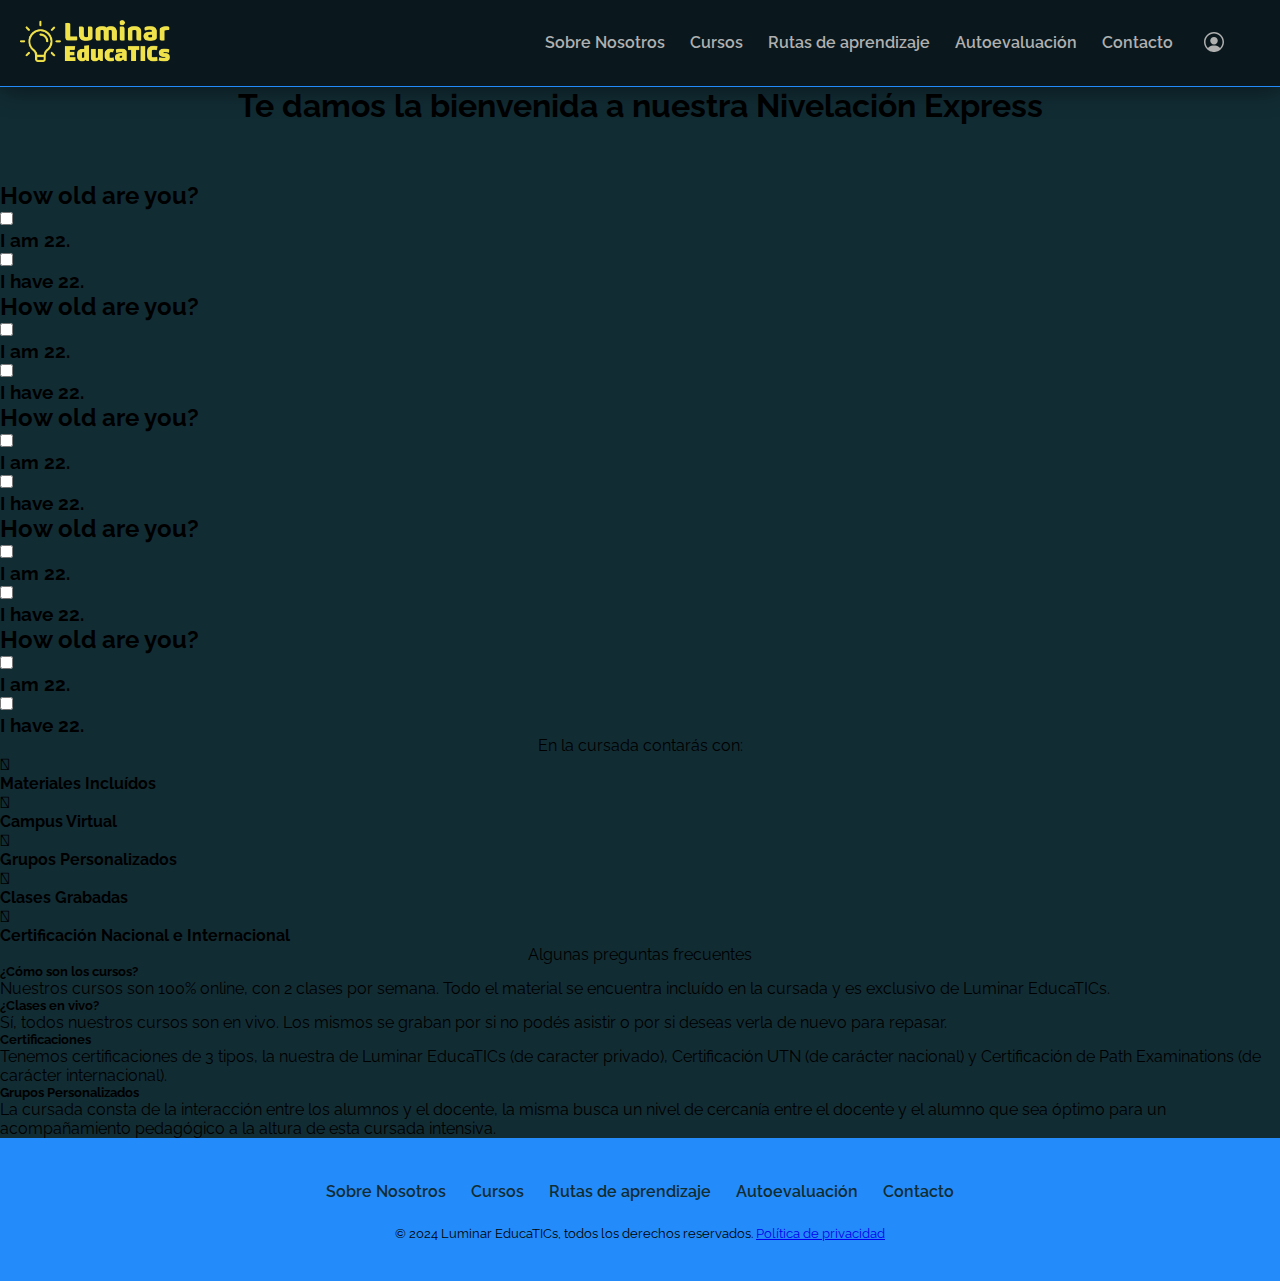
==== autoevaluacion.html @ a6543393 "Se agregó el main a la autoevaluación" ====
<!DOCTYPE html>
<html lang="en">
  <head>
    <meta charset="UTF-8" />
    <meta name="viewport" content="width=device-width, initial-scale=1.0" />
    <link rel="stylesheet" href="./css/styles.css" />
    <title>Luminar EducaTICs Home</title>
  </head>
  <body>
    <header class="header__container">
      <a href="./index.html" class="header__logo__link">
        <img
          src="./img/logo-amarillo.png"
          alt="Header Logo"
          class="header__logo"
      /></a>
      <nav class="header__navbar">
        <ul class="navbar__navigation__list">
          <li class="navigation__item">
            <a href="./nosotros.html" class="navigation__item__link"
              >Sobre Nosotros</a
            >
          </li>
          <li class="navigation__item">
            <a href="./cursos.html" class="navigation__item__link">Cursos</a>
          </li>
          <li class="navigation__item">
            <a href="./learning-paths.html" class="navigation__item__link"
              >Rutas de aprendizaje</a
            >
          </li>
          <li class="navigation__item">
            <a href="./autoevaluacion.html" class="navigation__item__link"
              >Autoevaluación</a
            >
          </li>
          <li class="navigation__item">
            <a href="./contacto.html" class="navigation__item__link"
              >Contacto</a
            >
          </li>
          <li class="navigation__item">
            <a href="./login.html" class="navigation__item__link"
              ><span class="navigation__item__profile__icon"></span
            ></a>
          </li>
        </ul>
      </nav>
      <a href="javascript:void(0);" class="burguer__menu"></a>
    </header>
    <main class="main__container">
      
      <div class="et_pb_column et_pb_column_4_4 et_pb_column_1  et_pb_css_mix_blend_mode_passthrough et-last-child">
        <div class="et_pb_module et_pb_text et_pb_text_0  et_pb_text_align_left et_pb_bg_layout_light">
          <div class="et_pb_text_inner">
            <h1 style="text-align: center;">Te damos la bienvenida a nuestra Nivelación Express</h1>
          </div>
        </div>
      </div>

      <div class="et_pb_module et_pb_code et_pb_code_0" data-select2-id="select2-data-8-9oy4">
        <div class="et_pb_code_inner" data-select2-id="select2-data-7-yjju">
          <div id="forminator-quiz-leads-2679" class="forminator-ui forminator-quiz-leads forminator-quiz--grid" data-design="default" data-spacing="&quot;default&quot;" data-alignment="&quot;center&quot;" data-select2-id="select2-data-forminator-quiz-leads-2679">
            <div class="forminator-quiz-intro" style="display: none;">
              <div class="forminator-quiz--description">
                <p>¡Ten en cuenta que hay una sola opción correcta por pregunta!</p>
              </div>
            </div>
          </div>
        </div>
      </div>



      
      <form id="forminator-module-2679" class="forminator-ui forminator-quiz forminator-quiz-2679 forminator-quiz--grid forminator-design--default  " method="post" data-forminator-render="0" data-form-id="2679" data-quiz="knowledge" data-design="default" data-spacing="default" data-columns="4" data-alignment="center" aria-live="polite" style="display: block;" data-uid="6642822fba0a6" tabindex="-1" data-gtm-form-interact-id="1">
        <div role="tabpanel" id="forminator-custom-form-2679--page-0" class="forminator-pagination" aria-labelledby="forminator-custom-form-2679--page-0-label" data-step="0" data-label="Página 0" style="height: auto; opacity: 1; visibility: visible;">
          <div class="forminator-pagination--content" style="">
            <br><br><br>

            <div tabindex="0" role="checkbox" id="question-5168-4774" class="forminator-question" data-multichoice="false" aria-labelledby="question-5168-4774-label" aria-describedby="question-5168-4774-description" aria-required="true">
              <span id="question-5168-4774-label" class="forminator-legend">
                <h2>How old are you?</h2>
              </span>
              <label for="question-5168-4774-0-6642822fba999" class="forminator-answer forminator-only--text">
                <input type="checkbox" name="answers[question-5168-4774-0]" value="0" id="question-5168-4774-0-6642822fba999" class="" data-gtm-form-interact-field-id="2">
                <span class="forminator-answer--design" for="question-5168-4774-0-6642822fba999">
                  <span class="forminator-answer--status" aria-hidden="true"></span>
                  <span class="forminator-answer--name">
                    <h3>I am 22.</h3>
                  </span>
                </span>
              </label>
              <label for="question-5168-4774-1-6642822fba999" class="forminator-answer forminator-only--text">
                <input type="checkbox" name="answers[question-5168-4774-1]" value="1" id="question-5168-4774-1-6642822fba999" class="">
                <span class="forminator-answer--design" for="question-5168-4774-1-6642822fba999">
                  <span class="forminator-answer--status" aria-hidden="true"></span>
                  <span class="forminator-answer--name">
                    <h3>I have 22.</h3>
                  </span>
                </span>
              </label>
              <span id="question-5168-4774-description" class="forminator-question--result"></span>
            </div>

            <div tabindex="0" role="checkbox" id="question-5168-4774" class="forminator-question" data-multichoice="false" aria-labelledby="question-5168-4774-label" aria-describedby="question-5168-4774-description" aria-required="true">
              <span id="question-5168-4774-label" class="forminator-legend">
                <h2>How old are you?</h2>
              </span>
              <label for="question-5168-4774-0-6642822fba999" class="forminator-answer forminator-only--text">
                <input type="checkbox" name="answers[question-5168-4774-0]" value="0" id="question-5168-4774-0-6642822fba999" class="" data-gtm-form-interact-field-id="2">
                <span class="forminator-answer--design" for="question-5168-4774-0-6642822fba999">
                  <span class="forminator-answer--status" aria-hidden="true"></span>
                  <span class="forminator-answer--name">
                    <h3>I am 22.</h3>
                  </span>
                </span>
              </label>
              <label for="question-5168-4774-1-6642822fba999" class="forminator-answer forminator-only--text">
                <input type="checkbox" name="answers[question-5168-4774-1]" value="1" id="question-5168-4774-1-6642822fba999" class="">
                <span class="forminator-answer--design" for="question-5168-4774-1-6642822fba999">
                  <span class="forminator-answer--status" aria-hidden="true"></span>
                  <span class="forminator-answer--name">
                    <h3>I have 22.</h3>
                  </span>
                </span>
              </label>
              <span id="question-5168-4774-description" class="forminator-question--result"></span>
            </div>

            <div tabindex="0" role="checkbox" id="question-5168-4774" class="forminator-question" data-multichoice="false" aria-labelledby="question-5168-4774-label" aria-describedby="question-5168-4774-description" aria-required="true">
              <span id="question-5168-4774-label" class="forminator-legend">
                <h2>How old are you?</h2>
              </span>
              <label for="question-5168-4774-0-6642822fba999" class="forminator-answer forminator-only--text">
                <input type="checkbox" name="answers[question-5168-4774-0]" value="0" id="question-5168-4774-0-6642822fba999" class="" data-gtm-form-interact-field-id="2">
                <span class="forminator-answer--design" for="question-5168-4774-0-6642822fba999">
                  <span class="forminator-answer--status" aria-hidden="true"></span>
                  <span class="forminator-answer--name">
                    <h3>I am 22.</h3>
                  </span>
                </span>
              </label>
              <label for="question-5168-4774-1-6642822fba999" class="forminator-answer forminator-only--text">
                <input type="checkbox" name="answers[question-5168-4774-1]" value="1" id="question-5168-4774-1-6642822fba999" class="">
                <span class="forminator-answer--design" for="question-5168-4774-1-6642822fba999">
                  <span class="forminator-answer--status" aria-hidden="true"></span>
                  <span class="forminator-answer--name">
                    <h3>I have 22.</h3>
                  </span>
                </span>
              </label>
              <span id="question-5168-4774-description" class="forminator-question--result"></span>
            </div>

            <div tabindex="0" role="checkbox" id="question-5168-4774" class="forminator-question" data-multichoice="false" aria-labelledby="question-5168-4774-label" aria-describedby="question-5168-4774-description" aria-required="true">
              <span id="question-5168-4774-label" class="forminator-legend">
                <h2>How old are you?</h2>
              </span>
              <label for="question-5168-4774-0-6642822fba999" class="forminator-answer forminator-only--text">
                <input type="checkbox" name="answers[question-5168-4774-0]" value="0" id="question-5168-4774-0-6642822fba999" class="" data-gtm-form-interact-field-id="2">
                <span class="forminator-answer--design" for="question-5168-4774-0-6642822fba999">
                  <span class="forminator-answer--status" aria-hidden="true"></span>
                  <span class="forminator-answer--name">
                    <h3>I am 22.</h3>
                  </span>
                </span>
              </label>
              <label for="question-5168-4774-1-6642822fba999" class="forminator-answer forminator-only--text">
                <input type="checkbox" name="answers[question-5168-4774-1]" value="1" id="question-5168-4774-1-6642822fba999" class="">
                <span class="forminator-answer--design" for="question-5168-4774-1-6642822fba999">
                  <span class="forminator-answer--status" aria-hidden="true"></span>
                  <span class="forminator-answer--name">
                    <h3>I have 22.</h3>
                  </span>
                </span>
              </label>
              <span id="question-5168-4774-description" class="forminator-question--result"></span>
            </div>

            <div tabindex="0" role="checkbox" id="question-5168-4774" class="forminator-question" data-multichoice="false" aria-labelledby="question-5168-4774-label" aria-describedby="question-5168-4774-description" aria-required="true">
              <span id="question-5168-4774-label" class="forminator-legend">
                <h2>How old are you?</h2>
              </span>
              <label for="question-5168-4774-0-6642822fba999" class="forminator-answer forminator-only--text">
                <input type="checkbox" name="answers[question-5168-4774-0]" value="0" id="question-5168-4774-0-6642822fba999" class="" data-gtm-form-interact-field-id="2">
                <span class="forminator-answer--design" for="question-5168-4774-0-6642822fba999">
                  <span class="forminator-answer--status" aria-hidden="true"></span>
                  <span class="forminator-answer--name">
                    <h3>I am 22.</h3>
                  </span>
                </span>
              </label>
              <label for="question-5168-4774-1-6642822fba999" class="forminator-answer forminator-only--text">
                <input type="checkbox" name="answers[question-5168-4774-1]" value="1" id="question-5168-4774-1-6642822fba999" class="">
                <span class="forminator-answer--design" for="question-5168-4774-1-6642822fba999">
                  <span class="forminator-answer--status" aria-hidden="true"></span>
                  <span class="forminator-answer--name">
                    <h3>I have 22.</h3>
                  </span>
                </span>
              </label>
              <span id="question-5168-4774-description" class="forminator-question--result"></span>
            </div>
  
            <div class="et_pb_text_inner"><p style="text-align: center;">
              </p>
              <p style="text-align: center;">En la cursada contarás con:</p>
              <p style="text-align: center;"></p>
            </div>
          </div>

          <div class="et_pb_module et_pb_blurb et_pb_blurb_0 et_pb_section_video_on_hover  et_pb_text_align_left  et_pb_blurb_position_top et_pb_bg_layout_light">
            <div class="et_pb_blurb_content">
              <div class="et_pb_main_blurb_image">
                <span class="et_pb_image_wrap">
                  <span class="et-waypoint et_pb_animation_top et_pb_animation_top_tablet et_pb_animation_top_phone et-pb-icon et-animated"></span>
                </span>
              </div>
              <div class="et_pb_blurb_container">
                <h4 class="et_pb_module_header"><span>Materiales Incluídos</span></h4>
              </div>
            </div>
          </div>

          <div class="et_pb_module et_pb_blurb et_pb_blurb_1 et_pb_section_video_on_hover  et_pb_text_align_left  et_pb_blurb_position_top et_pb_bg_layout_light">
            <div class="et_pb_blurb_content">
              <div class="et_pb_main_blurb_image">
                <span class="et_pb_image_wrap">
                  <span class="et-waypoint et_pb_animation_top et_pb_animation_top_tablet et_pb_animation_top_phone et-pb-icon et-animated"></span>
                </span>
              </div>
              <div class="et_pb_blurb_container">
                <h4 class="et_pb_module_header"><span>Campus Virtual</span></h4>
              </div>
            </div>
          </div>

          <div class="et_pb_module et_pb_blurb et_pb_blurb_2 et_pb_section_video_on_hover  et_pb_text_align_left  et_pb_blurb_position_top et_pb_bg_layout_light">
            <div class="et_pb_blurb_content">
              <div class="et_pb_main_blurb_image">
                <span class="et_pb_image_wrap">
                  <span class="et-waypoint et_pb_animation_top et_pb_animation_top_tablet et_pb_animation_top_phone et-pb-icon et-animated"></span>
                </span>
              </div>
              <div class="et_pb_blurb_container">
                <h4 class="et_pb_module_header"><span>Grupos Personalizados</span></h4>
              </div>
            </div>
          </div>

          <div class="et_pb_module et_pb_blurb et_pb_blurb_3 et_pb_section_video_on_hover  et_pb_text_align_left  et_pb_blurb_position_top et_pb_bg_layout_light">
              <div class="et_pb_blurb_content">
                <div class="et_pb_main_blurb_image">
                    <span class="et_pb_image_wrap">
                      <span class="et-waypoint et_pb_animation_top et_pb_animation_top_tablet et_pb_animation_top_phone et-pb-icon"></span>
                    </span>
                </div>
                <div class="et_pb_blurb_container">
                  <h4 class="et_pb_module_header"><span>Clases Grabadas</span></h4>
                </div>
              </div>
          </div>

          <div class="et_pb_module et_pb_blurb et_pb_blurb_4 et_pb_section_video_on_hover  et_pb_text_align_left  et_pb_blurb_position_top et_pb_bg_layout_light">
            <div class="et_pb_blurb_content">
              <div class="et_pb_main_blurb_image">
                <span class="et_pb_image_wrap">
                  <span class="et-waypoint et_pb_animation_top et_pb_animation_top_tablet et_pb_animation_top_phone et-pb-icon"></span>
                </span>
              </div>
              <div class="et_pb_blurb_container">
                <h4 class="et_pb_module_header"><span>Certificación Nacional e Internacional</span></h4>
              </div>
            </div>
          </div>

          <div class="et_pb_module et_pb_text et_pb_text_2  et_pb_text_align_left et_pb_bg_layout_light">
            <div class="et_pb_text_inner">
              <p style="text-align: center;">Algunas preguntas frecuentes</p>
            </div>
          </div>
      
          <div class="et_pb_module et_pb_toggle et_pb_toggle_0 et_pb_toggle_item  et_pb_toggle_close">
            <h5 class="et_pb_toggle_title">¿Cómo son los cursos?</h5>
            <div class="et_pb_toggle_content clearfix">
              <p>Nuestros cursos son 100% online, con 2 clases por semana. Todo el material se encuentra incluído en la cursada y es exclusivo de Luminar EducaTICs.</p>
            </div>
          </div>

          <div class="et_pb_module et_pb_toggle et_pb_toggle_1 et_pb_toggle_item  et_pb_toggle_close">
            <h5 class="et_pb_toggle_title">¿Clases en vivo?</h5>
            <div class="et_pb_toggle_content clearfix">
              <p>Sí, todos nuestros cursos son en vivo. Los mismos se graban por si no podés asistir o por si deseas verla de nuevo para repasar.</p>
            </div>
          </div>

          <div class="et_pb_module et_pb_toggle et_pb_toggle_2 et_pb_toggle_item  et_pb_toggle_close">
            <h5 class="et_pb_toggle_title">Certificaciones</h5>
            <div class="et_pb_toggle_content clearfix">
              <p>Tenemos certificaciones de 3 tipos, la nuestra de Luminar EducaTICs (de caracter privado), Certificación UTN (de carácter nacional) y Certificación de Path Examinations (de carácter internacional).</p>
            </div>
          </div>
      
          <div class="et_pb_module et_pb_toggle et_pb_toggle_3 et_pb_toggle_item  et_pb_toggle_close">
            <h5 class="et_pb_toggle_title">Grupos Personalizados</h5>
            <div class="et_pb_toggle_content clearfix">
              <p>La cursada consta de la interacción entre los alumnos y el docente, la misma busca un nivel de cercanía entre el docente y el alumno que sea óptimo para un acompañamiento pedagógico a la altura de esta cursada intensiva.</p>
            </div>
          </div>
        </div>
      </form>




    </main>
    <footer class="footer__container">
      <!-- <img src="./img/logo-blanco.png" alt="Footer Logo" class="footer__logo" /> -->
      <nav class="footer__navbar">
        <ul class="navbar__navigation__list">
          <li class="navigation__item">
            <a href="./nosotros.html" class="navigation__item__link"
              >Sobre Nosotros</a
            >
          </li>
          <li class="navigation__item">
            <a href="./cursos.html" class="navigation__item__link">Cursos</a>
          </li>
          <li class="navigation__item">
            <a href="./learning-paths.html" class="navigation__item__link"
              >Rutas de aprendizaje</a
            >
          </li>
          <li class="navigation__item">
            <a href="./autoevaluacion.html" class="navigation__item__link"
              >Autoevaluación</a
            >
          </li>
          <li class="navigation__item">
            <a href="./contacto.html" class="navigation__item__link"
              >Contacto</a
            >
          </li>
        </ul>
      </nav>
      <p class="footer__legend">
        © 2024 Luminar EducaTICs, todos los derechos reservados.
        <a href="#" class="footer__legend__link">Política de privacidad</a>
      </p>
    </footer>
    <script src="./js/main.js"></script>
  </body>
</html>
---- css/styles.css ----
@import url("https://fonts.googleapis.com/css2?family=Raleway:ital,wght@0,100..900;1,100..900&display=swap");
@import url("https://fonts.googleapis.com/css2?family=Arvo:ital,wght@0,400;0,700;1,400;1,700&family=Raleway:ital,wght@0,100..900;1,100..900&display=swap");
@import url("https://fonts.googleapis.com/css2?family=Abril+Fatface&family=Arvo:ital,wght@0,400;0,700;1,400;1,700&family=Raleway:ital,wght@0,100..900;1,100..900&display=swap");
@import url("https://fonts.googleapis.com/css2?family=Abril+Fatface&family=Acme&family=Arvo:ital,wght@0,400;0,700;1,400;1,700&family=Raleway:ital,wght@0,100..900;1,100..900&display=swap");

:root {
  --main-color: #122c34;
  --secondary-color: #248cfa;
  --dark-grey: #6e6e6e;
  --light-grey: #b0b0b0;

  --container-width: 1300px;
  --gutter: 20px;

  --main-font: "Raleway", sans-serif;
  --secondary-font: "Arvo", serif;
  --title-font: "Abril Fatface", serif;
  --alt-font: "Acme", sans-serif;
}

/* G E N E R A L */

* {
  margin: 0;
  padding: 0;
  box-sizing: border-box;

  font-family: var(--main-font);
}
img {
  width: 100%;
  object-fit: cover;
}
body {
  min-height: 100vh;
  padding-inline: var(--gutter);
  background-color: var(--main-color);
  display: flex;
  flex-direction: column;
  justify-content: space-between;
}

@media (min-width: 970px) {
  body {
    padding-inline: 0px;
  }
}

/* H E A D E R  */

.header__container {
  display: grid;
  padding: 20px;
  grid-template-columns: 150px auto;
  justify-content: space-between;
  align-items: center;
  border-bottom: 1px solid var(--secondary-color);
  box-shadow: 1px 4px 23px 0px rgba(0, 0, 0, 0.44);
  background-color: rgba(0, 0, 0, 0.44);
  width: calc(100% + var(--gutter) * 2);
  margin-left: calc(var(--gutter) * -1);
}

@media (min-width: 970px) {
  .header__container {
    width: 100%;
    margin: 0;
  }
}

.header__navbar {
  margin-right: 30px;
  display: none;
}

@media (min-width: 970px) {
  .header__navbar {
    display: block;
  }
}

.navbar__navigation__list {
  display: none;
}

@media (min-width: 970px) {
  .navbar__navigation__list {
    display: flex;
    gap: 25px;
    height: 100%;
    align-items: center;
    list-style-type: none;
  }
}

.navigation__item__link {
  display: inline-block;
  text-decoration: none;
  color: var(--light-grey);
  font-weight: 600;
  padding-block: 4px;
}

.navigation__item__link:hover {
  color: var(--secondary-color);
  border-bottom: 1px solid var(--secondary-color);
}

.navigation__item__link:has(.navigation__item__profile__icon) {
  padding: 4px;
  cursor: pointer;
  height: 34px;
}

.navigation__item__link:has(.navigation__item__profile__icon):hover {
  border: none;
}

.navigation__item__link:has(.navigation__item__profile__icon):hover
  .navigation__item__profile__icon {
  background: url(../img/icons/icon-profile-hover.svg) center center no-repeat;
  background-size: 24px 24px;
}

.navigation__item__profile__icon {
  display: inline-block;
  width: 24px;
  height: 24px;
  background: url(../img/icons/icon-profile.svg) center center no-repeat;
  background-size: 24px 24px;
}

.burguer__menu {
  display: inline-block;
  width: 24px;
  height: 24px;
  background: url(../img/icons/icon-burguer-menu.svg) center center no-repeat;
  background-size: 24px 24px;
}

@media (min-width: 970px) {
  .burguer__menu {
    display: none;
  }
}

/* F O O T E R */

.footer__container {
  padding: 30px 20px;
  background-color: var(--secondary-color);
  width: calc(100% + var(--gutter) * 2);
  margin-left: calc(var(--gutter) * -1);
}

@media (min-width: 970px) {
  .footer__container {
    width: 100%;
    margin: 0;
    padding: 40px;
    display: flex;
    flex-direction: column;
    align-items: center;
  }
}

@media (min-width: 970px) {
  .footer__navbar {
    margin-bottom: 20px;
  }
}

.footer__navbar .navigation__item__link {
  color: var(--main-color);
  border-bottom: 1px solid transparent;
}

.footer__navbar .navigation__item__link:hover {
  border-bottom: 1px solid var(--main-color);
}

.footer__legend {
  font-size: 0.8rem;
  text-align: center;
}
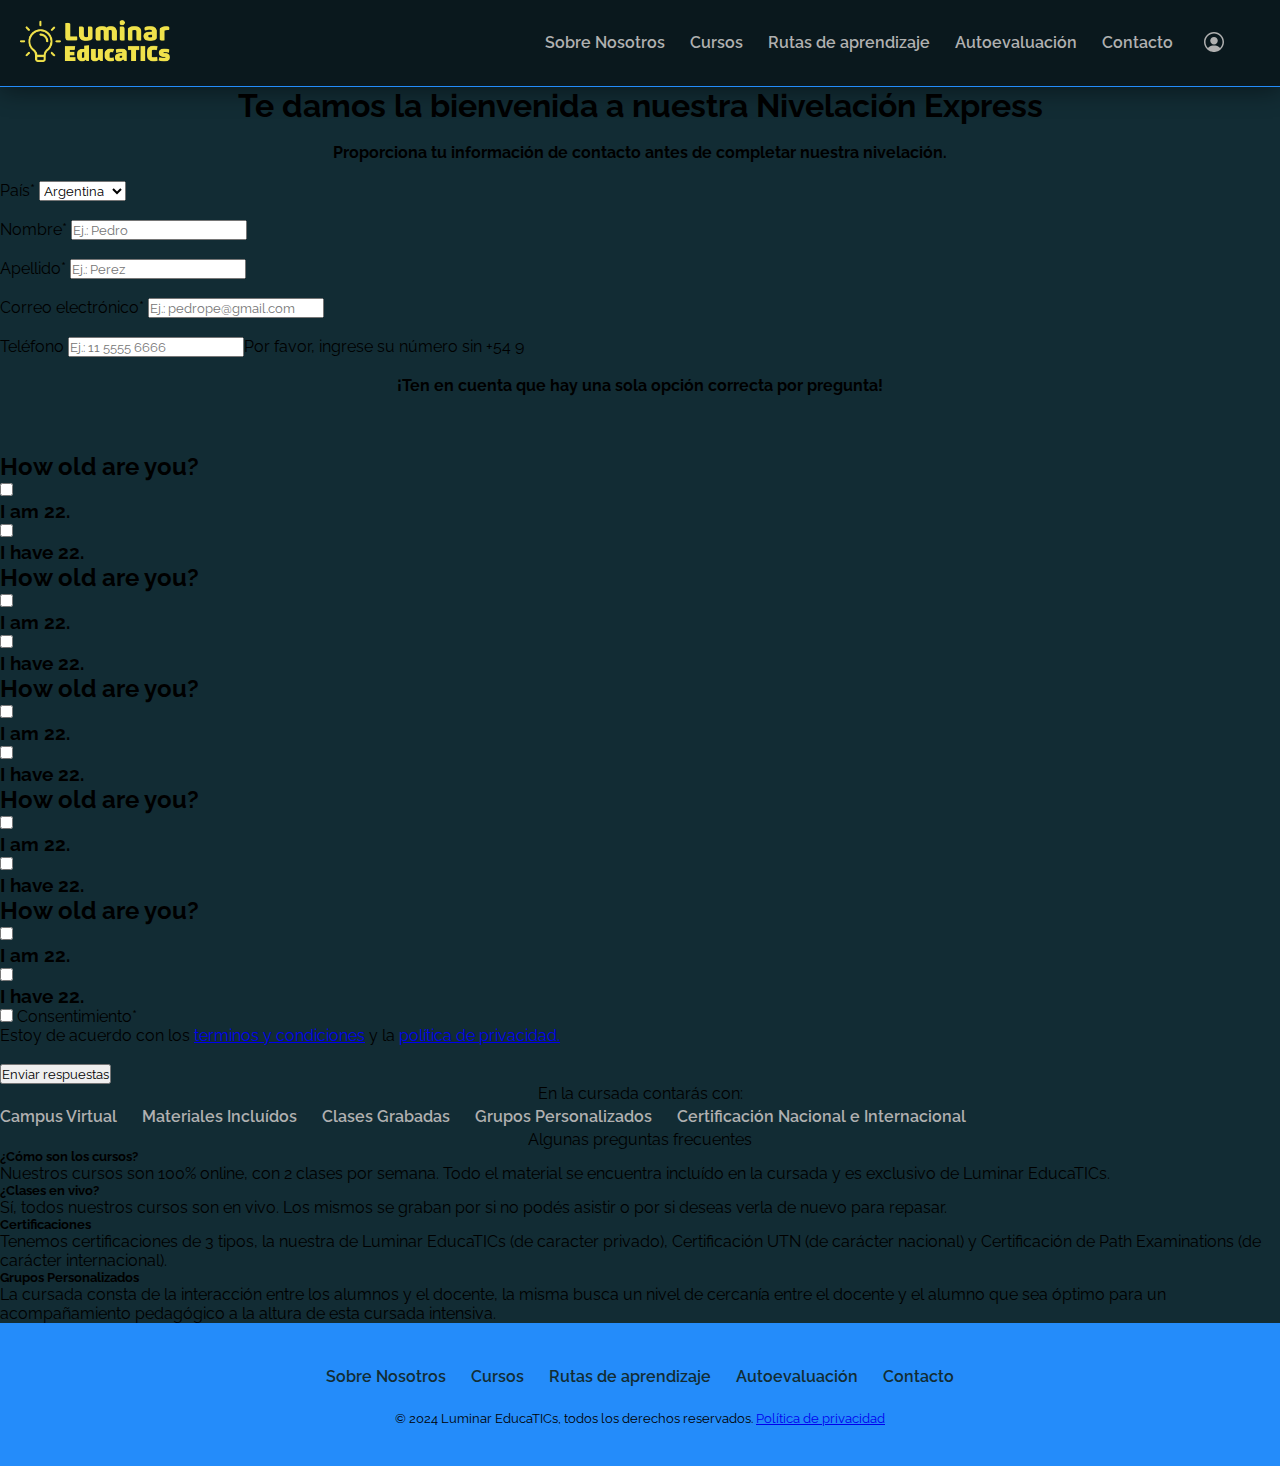
==== commit 962ed42d: "Se agregó formulario de datos personales" ====
--- a/autoevaluacion.html
+++ b/autoevaluacion.html
@@ -49,34 +49,109 @@
       <a href="javascript:void(0);" class="burguer__menu"></a>
     </header>
     <main class="main__container">
+      <!-- BIENVENIDA -->
+      <div>
+        <h1 style="text-align: center;">Te damos la bienvenida a nuestra Nivelación Express</h1>
+      </div>
+      <br>
+
+      <!-- INFORMACION PERSONAL -->
+      <section>
+        <form action=""></form>
+        <form  action="" method="get" id="formTest">
+          <div>
+            <h4 style="text-align: center;">Proporciona tu información de contacto antes de completar nuestra nivelación.</h4>
+          </div>
+          <br>
+          <div>
+            <label for="country">País<span class="forminator-required">*</span></label>
+            <select name="country" id="country" required>
+                <option value="AR" selected>Argentina</option>
+                <option value="UR">Uruguay</option>
+                <option value="BR">Brasil</option>
+                <option value="BO">Bolivia</option>
+                <option value="CH">Chile</option>
+                <option value="PE">Perú</option>
+                <option value="EC">Ecuador</option>
+                <option value="CO">Colombia</option>
+                <option value="VE">Venezuela</option>
+            </select>
+          </div>
+          <br>
+          <div>
+            <label for="firstname">Nombre<span class="forminator-required">*</span></label>
+            <input type="text" name="firstname" id="firstname" maxlength="12" required placeholder="Ej.: Pedro" aria-required="true">
+          </div>
+          <br>
+          <div>
+            <label for="lastname">Apellido<span class="forminator-required">*</span></label>
+            <input type="text" name="lastname" id="lastname" maxlength="12" required placeholder="Ej.: Perez" aria-required="true">
+          </div>
+          <br>
+          <div>
+            <label for="email">Correo electrónico<span class="forminator-required">*</span></label>
+            <input type="email" name="email" id="email" required placeholder="Ej.: pedrope@gmail.com" data-required="true" aria-required="true">
+          </div>
+          <br>
+          <div>
+            <label for="cellPhone">Teléfono </span></label>
+            <input type="number" name="cellPhone" placeholder="Ej.: 11 5555 6666" maxlength="10" minlength="10" autocomplete="off"><span class="forminator-description">Por favor, ingrese su número sin +54 9</span>
+          </div>
+          <br>
+        </form>
+      </section>
       
-      <div class="et_pb_column et_pb_column_4_4 et_pb_column_1  et_pb_css_mix_blend_mode_passthrough et-last-child">
-        <div class="et_pb_module et_pb_text et_pb_text_0  et_pb_text_align_left et_pb_bg_layout_light">
-          <div class="et_pb_text_inner">
-            <h1 style="text-align: center;">Te damos la bienvenida a nuestra Nivelación Express</h1>
-          </div>
-        </div>
-      </div>
-
-      <div class="et_pb_module et_pb_code et_pb_code_0" data-select2-id="select2-data-8-9oy4">
-        <div class="et_pb_code_inner" data-select2-id="select2-data-7-yjju">
-          <div id="forminator-quiz-leads-2679" class="forminator-ui forminator-quiz-leads forminator-quiz--grid" data-design="default" data-spacing="&quot;default&quot;" data-alignment="&quot;center&quot;" data-select2-id="select2-data-forminator-quiz-leads-2679">
-            <div class="forminator-quiz-intro" style="display: none;">
-              <div class="forminator-quiz--description">
-                <p>¡Ten en cuenta que hay una sola opción correcta por pregunta!</p>
-              </div>
-            </div>
-          </div>
-        </div>
-      </div>
-
-
+      <!-- ADVERTENCIA -->
+      <div>
+        <h4 style="text-align: center;">¡Ten en cuenta que hay una sola opción correcta por pregunta!</h4>
+      </div>
+
+      <!-- PREGUNTAS -->
+      <section>
+
+      </section>
 
       
-      <form id="forminator-module-2679" class="forminator-ui forminator-quiz forminator-quiz-2679 forminator-quiz--grid forminator-design--default  " method="post" data-forminator-render="0" data-form-id="2679" data-quiz="knowledge" data-design="default" data-spacing="default" data-columns="4" data-alignment="center" aria-live="polite" style="display: block;" data-uid="6642822fba0a6" tabindex="-1" data-gtm-form-interact-id="1">
         <div role="tabpanel" id="forminator-custom-form-2679--page-0" class="forminator-pagination" aria-labelledby="forminator-custom-form-2679--page-0-label" data-step="0" data-label="Página 0" style="height: auto; opacity: 1; visibility: visible;">
           <div class="forminator-pagination--content" style="">
             <br><br><br>
+
+            <section>
+              <ul>
+                <li>
+                  <div tabindex="0" role="checkbox" id="question-5168-4774" class="forminator-question" data-multichoice="false" aria-labelledby="question-5168-4774-label" aria-describedby="question-5168-4774-description" aria-required="true">
+                    <span id="question-5168-4774-label" class="forminator-legend">
+                      <h2>How old are you?</h2>
+                    </span>
+                    <label for="question-5168-4774-0-6642822fba999" class="forminator-answer forminator-only--text">
+                      <input type="checkbox" name="answers[question-5168-4774-0]" value="0" id="question-5168-4774-0-6642822fba999" class="" data-gtm-form-interact-field-id="2">
+                      <span class="forminator-answer--design" for="question-5168-4774-0-6642822fba999">
+                        <span class="forminator-answer--status" aria-hidden="true"></span>
+                        <span class="forminator-answer--name">
+                          <h3>I am 22.</h3>
+                        </span>
+                      </span>
+                    </label>
+                    <label for="question-5168-4774-1-6642822fba999" class="forminator-answer forminator-only--text">
+                      <input type="checkbox" name="answers[question-5168-4774-1]" value="1" id="question-5168-4774-1-6642822fba999" class="">
+                      <span class="forminator-answer--design" for="question-5168-4774-1-6642822fba999">
+                        <span class="forminator-answer--status" aria-hidden="true"></span>
+                        <span class="forminator-answer--name">
+                          <h3>I have 22.</h3>
+                        </span>
+                      </span>
+                    </label>
+                    <span id="question-5168-4774-description" class="forminator-question--result"></span>
+                  </div>
+                </li>
+
+              </ul>
+
+            </section>
+
+
+
+            
 
             <div tabindex="0" role="checkbox" id="question-5168-4774" class="forminator-question" data-multichoice="false" aria-labelledby="question-5168-4774-label" aria-describedby="question-5168-4774-description" aria-required="true">
               <span id="question-5168-4774-label" class="forminator-legend">
@@ -177,139 +252,127 @@
               </label>
               <span id="question-5168-4774-description" class="forminator-question--result"></span>
             </div>
-
-            <div tabindex="0" role="checkbox" id="question-5168-4774" class="forminator-question" data-multichoice="false" aria-labelledby="question-5168-4774-label" aria-describedby="question-5168-4774-description" aria-required="true">
-              <span id="question-5168-4774-label" class="forminator-legend">
-                <h2>How old are you?</h2>
-              </span>
-              <label for="question-5168-4774-0-6642822fba999" class="forminator-answer forminator-only--text">
-                <input type="checkbox" name="answers[question-5168-4774-0]" value="0" id="question-5168-4774-0-6642822fba999" class="" data-gtm-form-interact-field-id="2">
-                <span class="forminator-answer--design" for="question-5168-4774-0-6642822fba999">
-                  <span class="forminator-answer--status" aria-hidden="true"></span>
-                  <span class="forminator-answer--name">
-                    <h3>I am 22.</h3>
-                  </span>
-                </span>
-              </label>
-              <label for="question-5168-4774-1-6642822fba999" class="forminator-answer forminator-only--text">
-                <input type="checkbox" name="answers[question-5168-4774-1]" value="1" id="question-5168-4774-1-6642822fba999" class="">
-                <span class="forminator-answer--design" for="question-5168-4774-1-6642822fba999">
-                  <span class="forminator-answer--status" aria-hidden="true"></span>
-                  <span class="forminator-answer--name">
-                    <h3>I have 22.</h3>
-                  </span>
-                </span>
-              </label>
-              <span id="question-5168-4774-description" class="forminator-question--result"></span>
-            </div>
+          </div>
+        </div>
+
+
+
+
+      <!-- TERMINOS Y CONDICIONES - POLITICA DE PRIVACIDAD - ENVIAR RESPUESTAS -->
+        <div>
+          <input type="checkbox" id="terms" name="terms" value="1" required>
+          <label for="consent">Consentimiento<span class="forminator-required">*</span></label>
+          <div>
+            Estoy de acuerdo con los <a href="#" target="_blank">terminos y condiciones</a> y la <a href="#" class="footer__legend__link">política de privacidad.</a>
+          </div>
+        </div>
+        <br>
+        <div>
+          <button class="submit">Enviar respuestas</button>
+        </div>
+
+
+
+
+
+
+
+
+
+
+
+
+
+
+
+
+
+
+
+
+
+
+
+
+
+
+      <div class="et_pb_text_inner">
+        <p style="text-align: center;">En la cursada contarás con:</p>
+      </div>
+
+      
+      <nav class="tools__navbar">
+        <ul class="navbar__navigation__list">
+          <li class="navigation__item">
+            <a href="./login.html" class="navigation__item__link">Campus Virtual</a>
+          </li>
+          <li class="navigation__item">
+            <a href="./login.html" class="navigation__item__link">Materiales Incluídos</a>
+          </li>
+          <li class="navigation__item">
+            <a href="./login.html" class="navigation__item__link">Clases Grabadas</a>
+          </li>
+          <li class="navigation__item">
+            <a href="./login.html" class="navigation__item__link">Grupos Personalizados</a>
+          </li>
+          <li class="navigation__item">
+            <a href="./login.html" class="navigation__item__link">Certificación Nacional e Internacional</a>
+          </li>
+        </ul>
+      </nav>
+
+
+
+
+
+
+
+
+
+
+
+
+
+
+    <div class="et_pb_module et_pb_text et_pb_text_2  et_pb_text_align_left et_pb_bg_layout_light">
+      <div class="et_pb_text_inner">
+        <p style="text-align: center;">Algunas preguntas frecuentes</p>
+      </div>
+    </div>
+
+      <div class="et_pb_module et_pb_toggle et_pb_toggle_0 et_pb_toggle_item  et_pb_toggle_close">
+        <h5 class="et_pb_toggle_title">¿Cómo son los cursos?</h5>
+        <div class="et_pb_toggle_content clearfix">
+          <p>Nuestros cursos son 100% online, con 2 clases por semana. Todo el material se encuentra incluído en la cursada y es exclusivo de Luminar EducaTICs.</p>
+        </div>
+      </div>
+
+      <div class="et_pb_module et_pb_toggle et_pb_toggle_1 et_pb_toggle_item  et_pb_toggle_close">
+        <h5 class="et_pb_toggle_title">¿Clases en vivo?</h5>
+        <div class="et_pb_toggle_content clearfix">
+          <p>Sí, todos nuestros cursos son en vivo. Los mismos se graban por si no podés asistir o por si deseas verla de nuevo para repasar.</p>
+        </div>
+      </div>
+
+      <div class="et_pb_module et_pb_toggle et_pb_toggle_2 et_pb_toggle_item  et_pb_toggle_close">
+        <h5 class="et_pb_toggle_title">Certificaciones</h5>
+        <div class="et_pb_toggle_content clearfix">
+          <p>Tenemos certificaciones de 3 tipos, la nuestra de Luminar EducaTICs (de caracter privado), Certificación UTN (de carácter nacional) y Certificación de Path Examinations (de carácter internacional).</p>
+        </div>
+      </div>
   
-            <div class="et_pb_text_inner"><p style="text-align: center;">
-              </p>
-              <p style="text-align: center;">En la cursada contarás con:</p>
-              <p style="text-align: center;"></p>
-            </div>
-          </div>
-
-          <div class="et_pb_module et_pb_blurb et_pb_blurb_0 et_pb_section_video_on_hover  et_pb_text_align_left  et_pb_blurb_position_top et_pb_bg_layout_light">
-            <div class="et_pb_blurb_content">
-              <div class="et_pb_main_blurb_image">
-                <span class="et_pb_image_wrap">
-                  <span class="et-waypoint et_pb_animation_top et_pb_animation_top_tablet et_pb_animation_top_phone et-pb-icon et-animated"></span>
-                </span>
-              </div>
-              <div class="et_pb_blurb_container">
-                <h4 class="et_pb_module_header"><span>Materiales Incluídos</span></h4>
-              </div>
-            </div>
-          </div>
-
-          <div class="et_pb_module et_pb_blurb et_pb_blurb_1 et_pb_section_video_on_hover  et_pb_text_align_left  et_pb_blurb_position_top et_pb_bg_layout_light">
-            <div class="et_pb_blurb_content">
-              <div class="et_pb_main_blurb_image">
-                <span class="et_pb_image_wrap">
-                  <span class="et-waypoint et_pb_animation_top et_pb_animation_top_tablet et_pb_animation_top_phone et-pb-icon et-animated"></span>
-                </span>
-              </div>
-              <div class="et_pb_blurb_container">
-                <h4 class="et_pb_module_header"><span>Campus Virtual</span></h4>
-              </div>
-            </div>
-          </div>
-
-          <div class="et_pb_module et_pb_blurb et_pb_blurb_2 et_pb_section_video_on_hover  et_pb_text_align_left  et_pb_blurb_position_top et_pb_bg_layout_light">
-            <div class="et_pb_blurb_content">
-              <div class="et_pb_main_blurb_image">
-                <span class="et_pb_image_wrap">
-                  <span class="et-waypoint et_pb_animation_top et_pb_animation_top_tablet et_pb_animation_top_phone et-pb-icon et-animated"></span>
-                </span>
-              </div>
-              <div class="et_pb_blurb_container">
-                <h4 class="et_pb_module_header"><span>Grupos Personalizados</span></h4>
-              </div>
-            </div>
-          </div>
-
-          <div class="et_pb_module et_pb_blurb et_pb_blurb_3 et_pb_section_video_on_hover  et_pb_text_align_left  et_pb_blurb_position_top et_pb_bg_layout_light">
-              <div class="et_pb_blurb_content">
-                <div class="et_pb_main_blurb_image">
-                    <span class="et_pb_image_wrap">
-                      <span class="et-waypoint et_pb_animation_top et_pb_animation_top_tablet et_pb_animation_top_phone et-pb-icon"></span>
-                    </span>
-                </div>
-                <div class="et_pb_blurb_container">
-                  <h4 class="et_pb_module_header"><span>Clases Grabadas</span></h4>
-                </div>
-              </div>
-          </div>
-
-          <div class="et_pb_module et_pb_blurb et_pb_blurb_4 et_pb_section_video_on_hover  et_pb_text_align_left  et_pb_blurb_position_top et_pb_bg_layout_light">
-            <div class="et_pb_blurb_content">
-              <div class="et_pb_main_blurb_image">
-                <span class="et_pb_image_wrap">
-                  <span class="et-waypoint et_pb_animation_top et_pb_animation_top_tablet et_pb_animation_top_phone et-pb-icon"></span>
-                </span>
-              </div>
-              <div class="et_pb_blurb_container">
-                <h4 class="et_pb_module_header"><span>Certificación Nacional e Internacional</span></h4>
-              </div>
-            </div>
-          </div>
-
-          <div class="et_pb_module et_pb_text et_pb_text_2  et_pb_text_align_left et_pb_bg_layout_light">
-            <div class="et_pb_text_inner">
-              <p style="text-align: center;">Algunas preguntas frecuentes</p>
-            </div>
-          </div>
+      <div class="et_pb_module et_pb_toggle et_pb_toggle_3 et_pb_toggle_item  et_pb_toggle_close">
+        <h5 class="et_pb_toggle_title">Grupos Personalizados</h5>
+        <div class="et_pb_toggle_content clearfix">
+          <p>La cursada consta de la interacción entre los alumnos y el docente, la misma busca un nivel de cercanía entre el docente y el alumno que sea óptimo para un acompañamiento pedagógico a la altura de esta cursada intensiva.</p>
+        </div>
+      </div>
       
-          <div class="et_pb_module et_pb_toggle et_pb_toggle_0 et_pb_toggle_item  et_pb_toggle_close">
-            <h5 class="et_pb_toggle_title">¿Cómo son los cursos?</h5>
-            <div class="et_pb_toggle_content clearfix">
-              <p>Nuestros cursos son 100% online, con 2 clases por semana. Todo el material se encuentra incluído en la cursada y es exclusivo de Luminar EducaTICs.</p>
-            </div>
-          </div>
-
-          <div class="et_pb_module et_pb_toggle et_pb_toggle_1 et_pb_toggle_item  et_pb_toggle_close">
-            <h5 class="et_pb_toggle_title">¿Clases en vivo?</h5>
-            <div class="et_pb_toggle_content clearfix">
-              <p>Sí, todos nuestros cursos son en vivo. Los mismos se graban por si no podés asistir o por si deseas verla de nuevo para repasar.</p>
-            </div>
-          </div>
-
-          <div class="et_pb_module et_pb_toggle et_pb_toggle_2 et_pb_toggle_item  et_pb_toggle_close">
-            <h5 class="et_pb_toggle_title">Certificaciones</h5>
-            <div class="et_pb_toggle_content clearfix">
-              <p>Tenemos certificaciones de 3 tipos, la nuestra de Luminar EducaTICs (de caracter privado), Certificación UTN (de carácter nacional) y Certificación de Path Examinations (de carácter internacional).</p>
-            </div>
-          </div>
-      
-          <div class="et_pb_module et_pb_toggle et_pb_toggle_3 et_pb_toggle_item  et_pb_toggle_close">
-            <h5 class="et_pb_toggle_title">Grupos Personalizados</h5>
-            <div class="et_pb_toggle_content clearfix">
-              <p>La cursada consta de la interacción entre los alumnos y el docente, la misma busca un nivel de cercanía entre el docente y el alumno que sea óptimo para un acompañamiento pedagógico a la altura de esta cursada intensiva.</p>
-            </div>
-          </div>
-        </div>
-      </form>
+
+
+
+
+
 
 
 
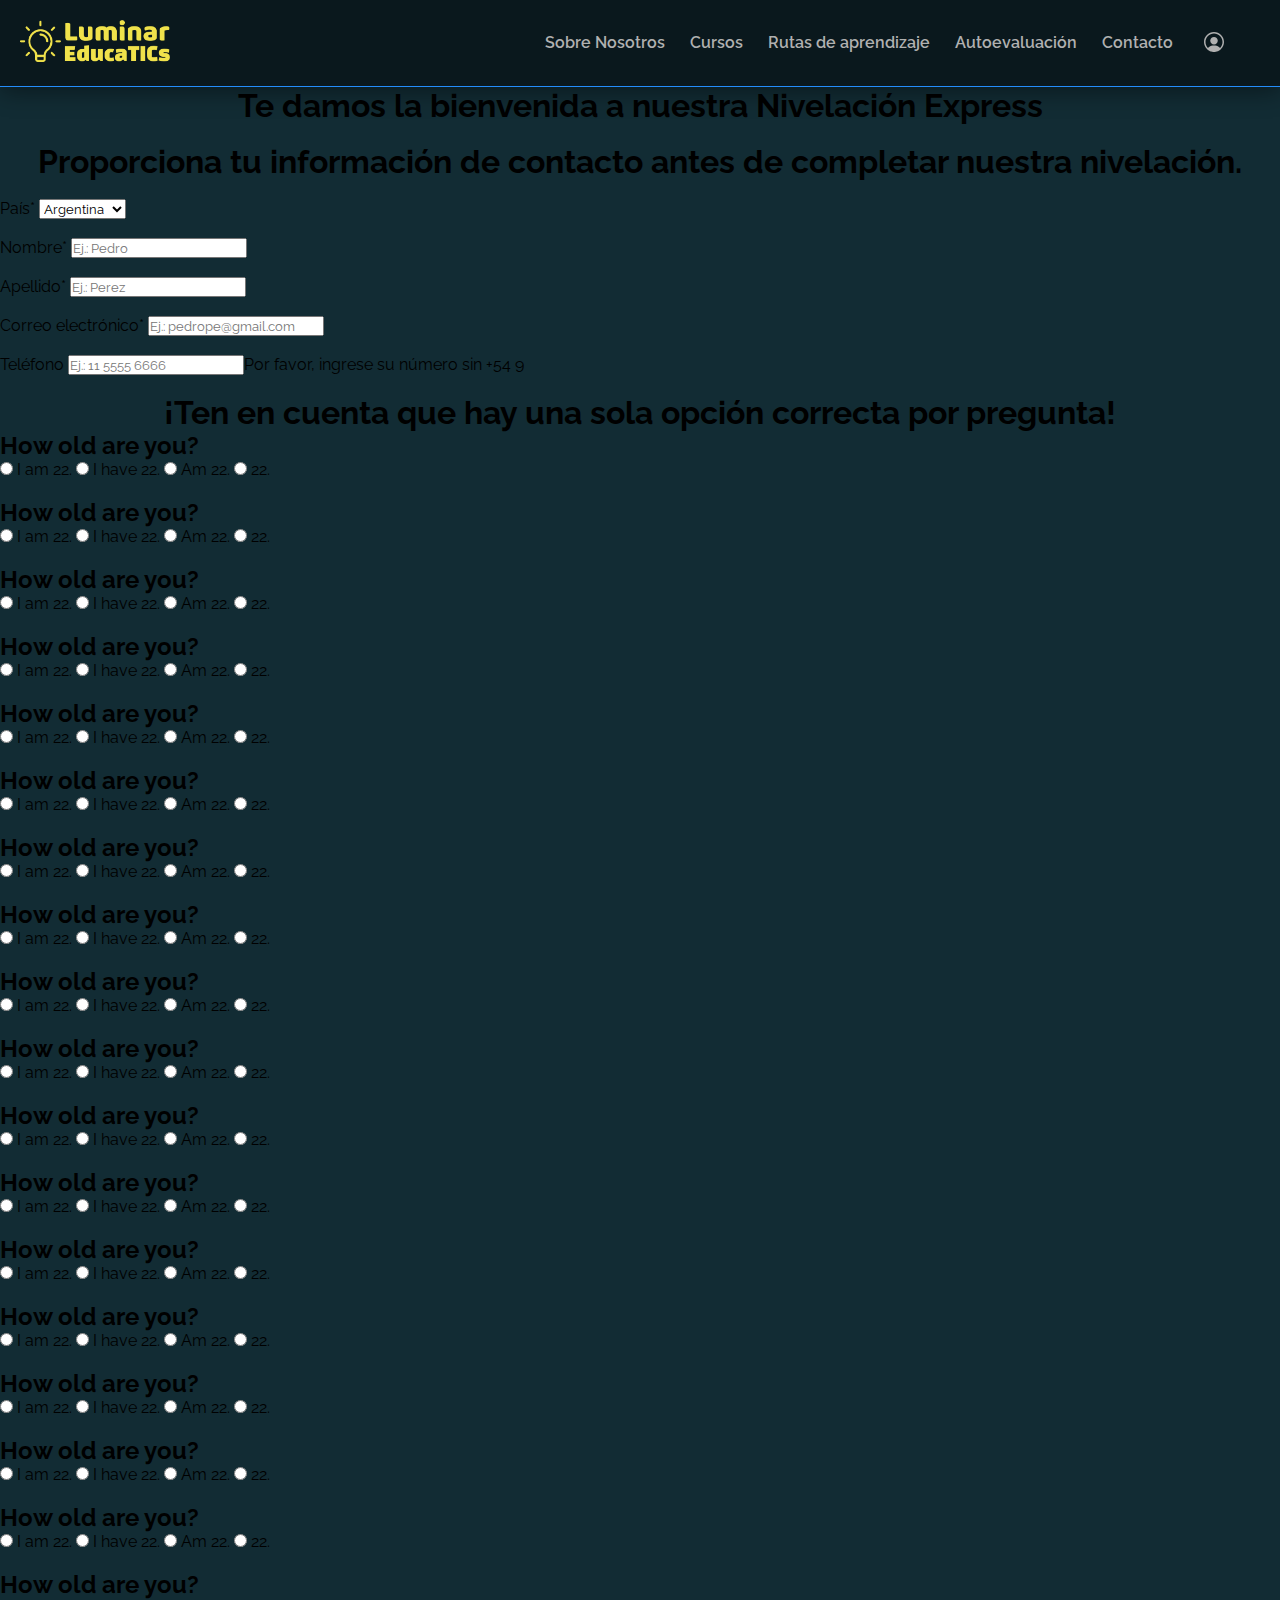
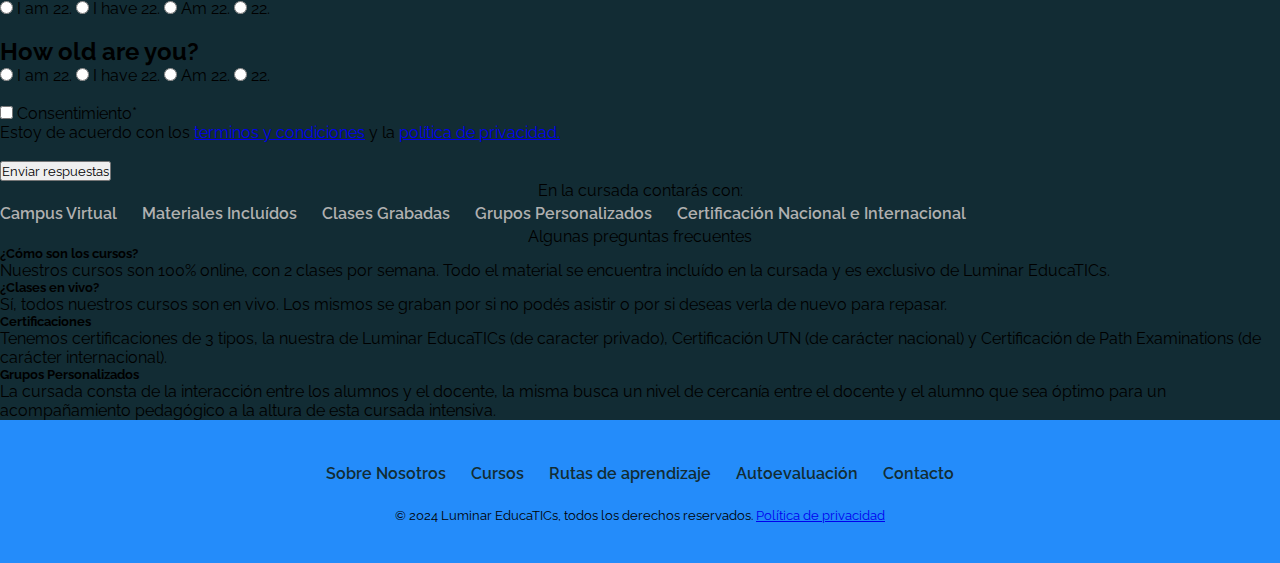
==== commit 44db4467: "Se agrego seccion de preguntas al formulrio" ====
--- a/autoevaluacion.html
+++ b/autoevaluacion.html
@@ -54,13 +54,11 @@
         <h1 style="text-align: center;">Te damos la bienvenida a nuestra Nivelación Express</h1>
       </div>
       <br>
-
-      <!-- INFORMACION PERSONAL -->
-      <section>
-        <form action=""></form>
-        <form  action="" method="get" id="formTest">
-          <div>
-            <h4 style="text-align: center;">Proporciona tu información de contacto antes de completar nuestra nivelación.</h4>
+      <form  action="" method="get" id="formTest">
+        <!-- INFORMACION PERSONAL -->
+        <section>
+          <div>
+            <h1 style="text-align: center;">Proporciona tu información de contacto antes de completar nuestra nivelación.</h1>
           </div>
           <br>
           <div>
@@ -98,209 +96,336 @@
             <input type="number" name="cellPhone" placeholder="Ej.: 11 5555 6666" maxlength="10" minlength="10" autocomplete="off"><span class="forminator-description">Por favor, ingrese su número sin +54 9</span>
           </div>
           <br>
-        </form>
-      </section>
-      
-      <!-- ADVERTENCIA -->
-      <div>
-        <h4 style="text-align: center;">¡Ten en cuenta que hay una sola opción correcta por pregunta!</h4>
-      </div>
-
-      <!-- PREGUNTAS -->
-      <section>
-
-      </section>
-
-      
-        <div role="tabpanel" id="forminator-custom-form-2679--page-0" class="forminator-pagination" aria-labelledby="forminator-custom-form-2679--page-0-label" data-step="0" data-label="Página 0" style="height: auto; opacity: 1; visibility: visible;">
-          <div class="forminator-pagination--content" style="">
-            <br><br><br>
-
-            <section>
-              <ul>
-                <li>
-                  <div tabindex="0" role="checkbox" id="question-5168-4774" class="forminator-question" data-multichoice="false" aria-labelledby="question-5168-4774-label" aria-describedby="question-5168-4774-description" aria-required="true">
-                    <span id="question-5168-4774-label" class="forminator-legend">
-                      <h2>How old are you?</h2>
-                    </span>
-                    <label for="question-5168-4774-0-6642822fba999" class="forminator-answer forminator-only--text">
-                      <input type="checkbox" name="answers[question-5168-4774-0]" value="0" id="question-5168-4774-0-6642822fba999" class="" data-gtm-form-interact-field-id="2">
-                      <span class="forminator-answer--design" for="question-5168-4774-0-6642822fba999">
-                        <span class="forminator-answer--status" aria-hidden="true"></span>
-                        <span class="forminator-answer--name">
-                          <h3>I am 22.</h3>
-                        </span>
-                      </span>
-                    </label>
-                    <label for="question-5168-4774-1-6642822fba999" class="forminator-answer forminator-only--text">
-                      <input type="checkbox" name="answers[question-5168-4774-1]" value="1" id="question-5168-4774-1-6642822fba999" class="">
-                      <span class="forminator-answer--design" for="question-5168-4774-1-6642822fba999">
-                        <span class="forminator-answer--status" aria-hidden="true"></span>
-                        <span class="forminator-answer--name">
-                          <h3>I have 22.</h3>
-                        </span>
-                      </span>
-                    </label>
-                    <span id="question-5168-4774-description" class="forminator-question--result"></span>
-                  </div>
-                </li>
-
-              </ul>
-
-            </section>
-
-
-
-            
-
-            <div tabindex="0" role="checkbox" id="question-5168-4774" class="forminator-question" data-multichoice="false" aria-labelledby="question-5168-4774-label" aria-describedby="question-5168-4774-description" aria-required="true">
-              <span id="question-5168-4774-label" class="forminator-legend">
-                <h2>How old are you?</h2>
-              </span>
-              <label for="question-5168-4774-0-6642822fba999" class="forminator-answer forminator-only--text">
-                <input type="checkbox" name="answers[question-5168-4774-0]" value="0" id="question-5168-4774-0-6642822fba999" class="" data-gtm-form-interact-field-id="2">
-                <span class="forminator-answer--design" for="question-5168-4774-0-6642822fba999">
-                  <span class="forminator-answer--status" aria-hidden="true"></span>
-                  <span class="forminator-answer--name">
-                    <h3>I am 22.</h3>
-                  </span>
-                </span>
-              </label>
-              <label for="question-5168-4774-1-6642822fba999" class="forminator-answer forminator-only--text">
-                <input type="checkbox" name="answers[question-5168-4774-1]" value="1" id="question-5168-4774-1-6642822fba999" class="">
-                <span class="forminator-answer--design" for="question-5168-4774-1-6642822fba999">
-                  <span class="forminator-answer--status" aria-hidden="true"></span>
-                  <span class="forminator-answer--name">
-                    <h3>I have 22.</h3>
-                  </span>
-                </span>
-              </label>
-              <span id="question-5168-4774-description" class="forminator-question--result"></span>
-            </div>
-
-            <div tabindex="0" role="checkbox" id="question-5168-4774" class="forminator-question" data-multichoice="false" aria-labelledby="question-5168-4774-label" aria-describedby="question-5168-4774-description" aria-required="true">
-              <span id="question-5168-4774-label" class="forminator-legend">
-                <h2>How old are you?</h2>
-              </span>
-              <label for="question-5168-4774-0-6642822fba999" class="forminator-answer forminator-only--text">
-                <input type="checkbox" name="answers[question-5168-4774-0]" value="0" id="question-5168-4774-0-6642822fba999" class="" data-gtm-form-interact-field-id="2">
-                <span class="forminator-answer--design" for="question-5168-4774-0-6642822fba999">
-                  <span class="forminator-answer--status" aria-hidden="true"></span>
-                  <span class="forminator-answer--name">
-                    <h3>I am 22.</h3>
-                  </span>
-                </span>
-              </label>
-              <label for="question-5168-4774-1-6642822fba999" class="forminator-answer forminator-only--text">
-                <input type="checkbox" name="answers[question-5168-4774-1]" value="1" id="question-5168-4774-1-6642822fba999" class="">
-                <span class="forminator-answer--design" for="question-5168-4774-1-6642822fba999">
-                  <span class="forminator-answer--status" aria-hidden="true"></span>
-                  <span class="forminator-answer--name">
-                    <h3>I have 22.</h3>
-                  </span>
-                </span>
-              </label>
-              <span id="question-5168-4774-description" class="forminator-question--result"></span>
-            </div>
-
-            <div tabindex="0" role="checkbox" id="question-5168-4774" class="forminator-question" data-multichoice="false" aria-labelledby="question-5168-4774-label" aria-describedby="question-5168-4774-description" aria-required="true">
-              <span id="question-5168-4774-label" class="forminator-legend">
-                <h2>How old are you?</h2>
-              </span>
-              <label for="question-5168-4774-0-6642822fba999" class="forminator-answer forminator-only--text">
-                <input type="checkbox" name="answers[question-5168-4774-0]" value="0" id="question-5168-4774-0-6642822fba999" class="" data-gtm-form-interact-field-id="2">
-                <span class="forminator-answer--design" for="question-5168-4774-0-6642822fba999">
-                  <span class="forminator-answer--status" aria-hidden="true"></span>
-                  <span class="forminator-answer--name">
-                    <h3>I am 22.</h3>
-                  </span>
-                </span>
-              </label>
-              <label for="question-5168-4774-1-6642822fba999" class="forminator-answer forminator-only--text">
-                <input type="checkbox" name="answers[question-5168-4774-1]" value="1" id="question-5168-4774-1-6642822fba999" class="">
-                <span class="forminator-answer--design" for="question-5168-4774-1-6642822fba999">
-                  <span class="forminator-answer--status" aria-hidden="true"></span>
-                  <span class="forminator-answer--name">
-                    <h3>I have 22.</h3>
-                  </span>
-                </span>
-              </label>
-              <span id="question-5168-4774-description" class="forminator-question--result"></span>
-            </div>
-
-            <div tabindex="0" role="checkbox" id="question-5168-4774" class="forminator-question" data-multichoice="false" aria-labelledby="question-5168-4774-label" aria-describedby="question-5168-4774-description" aria-required="true">
-              <span id="question-5168-4774-label" class="forminator-legend">
-                <h2>How old are you?</h2>
-              </span>
-              <label for="question-5168-4774-0-6642822fba999" class="forminator-answer forminator-only--text">
-                <input type="checkbox" name="answers[question-5168-4774-0]" value="0" id="question-5168-4774-0-6642822fba999" class="" data-gtm-form-interact-field-id="2">
-                <span class="forminator-answer--design" for="question-5168-4774-0-6642822fba999">
-                  <span class="forminator-answer--status" aria-hidden="true"></span>
-                  <span class="forminator-answer--name">
-                    <h3>I am 22.</h3>
-                  </span>
-                </span>
-              </label>
-              <label for="question-5168-4774-1-6642822fba999" class="forminator-answer forminator-only--text">
-                <input type="checkbox" name="answers[question-5168-4774-1]" value="1" id="question-5168-4774-1-6642822fba999" class="">
-                <span class="forminator-answer--design" for="question-5168-4774-1-6642822fba999">
-                  <span class="forminator-answer--status" aria-hidden="true"></span>
-                  <span class="forminator-answer--name">
-                    <h3>I have 22.</h3>
-                  </span>
-                </span>
-              </label>
-              <span id="question-5168-4774-description" class="forminator-question--result"></span>
-            </div>
-          </div>
-        </div>
-
-
-
-
-      <!-- TERMINOS Y CONDICIONES - POLITICA DE PRIVACIDAD - ENVIAR RESPUESTAS -->
+        </section>
+        <!-- ADVERTENCIA -->
+        <div>
+          <h1 style="text-align: center;">¡Ten en cuenta que hay una sola opción correcta por pregunta!</h1>
+        </div>
+        <!-- PREGUNTAS -->
+        <section>
+          <ul>
+            <li>
+              <div>
+                <span><h2>How old are you?</h2></span>
+                <div>
+                  <input type="radio" name="mi-radio" id="radio1" value="1">
+                  <label for="radio1">I am 22.</label>
+                  <input type="radio" name="mi-radio" id="radio2" value="2">
+                  <label for="radio2">I have 22.</label>
+                  <input type="radio" name="mi-radio" id="radio3" value="3">
+                  <label for="radio3">Am 22.</label>
+                  <input type="radio" name="mi-radio" id="radio3" value="3">
+                  <label for="radio3">22.</label>
+                </div>
+              </div>
+            </li>
+            <br>
+            <li>
+              <div>
+                <span><h2>How old are you?</h2></span>
+                <div>
+                  <input type="radio" name="mi-radio" id="radio1" value="1">
+                  <label for="radio1">I am 22.</label>
+                  <input type="radio" name="mi-radio" id="radio2" value="2">
+                  <label for="radio2">I have 22.</label>
+                  <input type="radio" name="mi-radio" id="radio3" value="3">
+                  <label for="radio3">Am 22.</label>
+                  <input type="radio" name="mi-radio" id="radio3" value="3">
+                  <label for="radio3">22.</label>
+                </div>
+              </div>
+            </li>
+            <br>
+            <li>
+              <div>
+                <span><h2>How old are you?</h2></span>
+                <div>
+                  <input type="radio" name="mi-radio" id="radio1" value="1">
+                  <label for="radio1">I am 22.</label>
+                  <input type="radio" name="mi-radio" id="radio2" value="2">
+                  <label for="radio2">I have 22.</label>
+                  <input type="radio" name="mi-radio" id="radio3" value="3">
+                  <label for="radio3">Am 22.</label>
+                  <input type="radio" name="mi-radio" id="radio3" value="3">
+                  <label for="radio3">22.</label>
+                </div>
+              </div>
+            </li>
+            <br>
+            <li>
+              <div>
+                <span><h2>How old are you?</h2></span>
+                <div>
+                  <input type="radio" name="mi-radio" id="radio1" value="1">
+                  <label for="radio1">I am 22.</label>
+                  <input type="radio" name="mi-radio" id="radio2" value="2">
+                  <label for="radio2">I have 22.</label>
+                  <input type="radio" name="mi-radio" id="radio3" value="3">
+                  <label for="radio3">Am 22.</label>
+                  <input type="radio" name="mi-radio" id="radio3" value="3">
+                  <label for="radio3">22.</label>
+                </div>
+              </div>
+            </li>
+            <br>
+            <li>
+              <div>
+                <span><h2>How old are you?</h2></span>
+                <div>
+                  <input type="radio" name="mi-radio" id="radio1" value="1">
+                  <label for="radio1">I am 22.</label>
+                  <input type="radio" name="mi-radio" id="radio2" value="2">
+                  <label for="radio2">I have 22.</label>
+                  <input type="radio" name="mi-radio" id="radio3" value="3">
+                  <label for="radio3">Am 22.</label>
+                  <input type="radio" name="mi-radio" id="radio3" value="3">
+                  <label for="radio3">22.</label>
+                </div>
+              </div>
+            </li>
+            <br>
+            <li>
+              <div>
+                <span><h2>How old are you?</h2></span>
+                <div>
+                  <input type="radio" name="mi-radio" id="radio1" value="1">
+                  <label for="radio1">I am 22.</label>
+                  <input type="radio" name="mi-radio" id="radio2" value="2">
+                  <label for="radio2">I have 22.</label>
+                  <input type="radio" name="mi-radio" id="radio3" value="3">
+                  <label for="radio3">Am 22.</label>
+                  <input type="radio" name="mi-radio" id="radio3" value="3">
+                  <label for="radio3">22.</label>
+                </div>
+              </div>
+            </li>
+            <br>
+            <li>
+              <div>
+                <span><h2>How old are you?</h2></span>
+                <div>
+                  <input type="radio" name="mi-radio" id="radio1" value="1">
+                  <label for="radio1">I am 22.</label>
+                  <input type="radio" name="mi-radio" id="radio2" value="2">
+                  <label for="radio2">I have 22.</label>
+                  <input type="radio" name="mi-radio" id="radio3" value="3">
+                  <label for="radio3">Am 22.</label>
+                  <input type="radio" name="mi-radio" id="radio3" value="3">
+                  <label for="radio3">22.</label>
+                </div>
+              </div>
+            </li>
+            <br>
+            <li>
+              <div>
+                <span><h2>How old are you?</h2></span>
+                <div>
+                  <input type="radio" name="mi-radio" id="radio1" value="1">
+                  <label for="radio1">I am 22.</label>
+                  <input type="radio" name="mi-radio" id="radio2" value="2">
+                  <label for="radio2">I have 22.</label>
+                  <input type="radio" name="mi-radio" id="radio3" value="3">
+                  <label for="radio3">Am 22.</label>
+                  <input type="radio" name="mi-radio" id="radio3" value="3">
+                  <label for="radio3">22.</label>
+                </div>
+              </div>
+            </li>
+            <br>
+            <li>
+              <div>
+                <span><h2>How old are you?</h2></span>
+                <div>
+                  <input type="radio" name="mi-radio" id="radio1" value="1">
+                  <label for="radio1">I am 22.</label>
+                  <input type="radio" name="mi-radio" id="radio2" value="2">
+                  <label for="radio2">I have 22.</label>
+                  <input type="radio" name="mi-radio" id="radio3" value="3">
+                  <label for="radio3">Am 22.</label>
+                  <input type="radio" name="mi-radio" id="radio3" value="3">
+                  <label for="radio3">22.</label>
+                </div>
+              </div>
+            </li>
+            <br>
+            <li>
+              <div>
+                <span><h2>How old are you?</h2></span>
+                <div>
+                  <input type="radio" name="mi-radio" id="radio1" value="1">
+                  <label for="radio1">I am 22.</label>
+                  <input type="radio" name="mi-radio" id="radio2" value="2">
+                  <label for="radio2">I have 22.</label>
+                  <input type="radio" name="mi-radio" id="radio3" value="3">
+                  <label for="radio3">Am 22.</label>
+                  <input type="radio" name="mi-radio" id="radio3" value="3">
+                  <label for="radio3">22.</label>
+                </div>
+              </div>
+            </li>
+            <br>
+            <li>
+              <div>
+                <span><h2>How old are you?</h2></span>
+                <div>
+                  <input type="radio" name="mi-radio" id="radio1" value="1">
+                  <label for="radio1">I am 22.</label>
+                  <input type="radio" name="mi-radio" id="radio2" value="2">
+                  <label for="radio2">I have 22.</label>
+                  <input type="radio" name="mi-radio" id="radio3" value="3">
+                  <label for="radio3">Am 22.</label>
+                  <input type="radio" name="mi-radio" id="radio3" value="3">
+                  <label for="radio3">22.</label>
+                </div>
+              </div>
+            </li>
+            <br>
+            <li>
+              <div>
+                <span><h2>How old are you?</h2></span>
+                <div>
+                  <input type="radio" name="mi-radio" id="radio1" value="1">
+                  <label for="radio1">I am 22.</label>
+                  <input type="radio" name="mi-radio" id="radio2" value="2">
+                  <label for="radio2">I have 22.</label>
+                  <input type="radio" name="mi-radio" id="radio3" value="3">
+                  <label for="radio3">Am 22.</label>
+                  <input type="radio" name="mi-radio" id="radio3" value="3">
+                  <label for="radio3">22.</label>
+                </div>
+              </div>
+            </li>
+            <br>
+            <li>
+              <div>
+                <span><h2>How old are you?</h2></span>
+                <div>
+                  <input type="radio" name="mi-radio" id="radio1" value="1">
+                  <label for="radio1">I am 22.</label>
+                  <input type="radio" name="mi-radio" id="radio2" value="2">
+                  <label for="radio2">I have 22.</label>
+                  <input type="radio" name="mi-radio" id="radio3" value="3">
+                  <label for="radio3">Am 22.</label>
+                  <input type="radio" name="mi-radio" id="radio3" value="3">
+                  <label for="radio3">22.</label>
+                </div>
+              </div>
+            </li>
+            <br>
+            <li>
+              <div>
+                <span><h2>How old are you?</h2></span>
+                <div>
+                  <input type="radio" name="mi-radio" id="radio1" value="1">
+                  <label for="radio1">I am 22.</label>
+                  <input type="radio" name="mi-radio" id="radio2" value="2">
+                  <label for="radio2">I have 22.</label>
+                  <input type="radio" name="mi-radio" id="radio3" value="3">
+                  <label for="radio3">Am 22.</label>
+                  <input type="radio" name="mi-radio" id="radio3" value="3">
+                  <label for="radio3">22.</label>
+                </div>
+              </div>
+            </li>
+            <br>
+            <li>
+              <div>
+                <span><h2>How old are you?</h2></span>
+                <div>
+                  <input type="radio" name="mi-radio" id="radio1" value="1">
+                  <label for="radio1">I am 22.</label>
+                  <input type="radio" name="mi-radio" id="radio2" value="2">
+                  <label for="radio2">I have 22.</label>
+                  <input type="radio" name="mi-radio" id="radio3" value="3">
+                  <label for="radio3">Am 22.</label>
+                  <input type="radio" name="mi-radio" id="radio3" value="3">
+                  <label for="radio3">22.</label>
+                </div>
+              </div>
+            </li>
+            <br>
+            <li>
+              <div>
+                <span><h2>How old are you?</h2></span>
+                <div>
+                  <input type="radio" name="mi-radio" id="radio1" value="1">
+                  <label for="radio1">I am 22.</label>
+                  <input type="radio" name="mi-radio" id="radio2" value="2">
+                  <label for="radio2">I have 22.</label>
+                  <input type="radio" name="mi-radio" id="radio3" value="3">
+                  <label for="radio3">Am 22.</label>
+                  <input type="radio" name="mi-radio" id="radio3" value="3">
+                  <label for="radio3">22.</label>
+                </div>
+              </div>
+            </li>
+            <br>
+            <li>
+              <div>
+                <span><h2>How old are you?</h2></span>
+                <div>
+                  <input type="radio" name="mi-radio" id="radio1" value="1">
+                  <label for="radio1">I am 22.</label>
+                  <input type="radio" name="mi-radio" id="radio2" value="2">
+                  <label for="radio2">I have 22.</label>
+                  <input type="radio" name="mi-radio" id="radio3" value="3">
+                  <label for="radio3">Am 22.</label>
+                  <input type="radio" name="mi-radio" id="radio3" value="3">
+                  <label for="radio3">22.</label>
+                </div>
+              </div>
+            </li>
+            <br>
+            <li>
+              <div>
+                <span><h2>How old are you?</h2></span>
+                <div>
+                  <input type="radio" name="mi-radio" id="radio1" value="1">
+                  <label for="radio1">I am 22.</label>
+                  <input type="radio" name="mi-radio" id="radio2" value="2">
+                  <label for="radio2">I have 22.</label>
+                  <input type="radio" name="mi-radio" id="radio3" value="3">
+                  <label for="radio3">Am 22.</label>
+                  <input type="radio" name="mi-radio" id="radio3" value="3">
+                  <label for="radio3">22.</label>
+                </div>
+              </div>
+            </li>
+            <br>
+            <li>
+              <div>
+                <span><h2>How old are you?</h2></span>
+                <div>
+                  <input type="radio" name="mi-radio" id="radio1" value="1">
+                  <label for="radio1">I am 22.</label>
+                  <input type="radio" name="mi-radio" id="radio2" value="2">
+                  <label for="radio2">I have 22.</label>
+                  <input type="radio" name="mi-radio" id="radio3" value="3">
+                  <label for="radio3">Am 22.</label>
+                  <input type="radio" name="mi-radio" id="radio3" value="3">
+                  <label for="radio3">22.</label>
+                </div>
+              </div>
+            </li>
+            <br>
+          </ul>
+        </section>
+        <!-- TERMINOS Y CONDICIONES - POLITICA DE PRIVACIDAD - ENVIAR RESPUESTAS -->
         <div>
           <input type="checkbox" id="terms" name="terms" value="1" required>
           <label for="consent">Consentimiento<span class="forminator-required">*</span></label>
           <div>
-            Estoy de acuerdo con los <a href="#" target="_blank">terminos y condiciones</a> y la <a href="#" class="footer__legend__link">política de privacidad.</a>
+            Estoy de acuerdo con los <a href="#" target="_blank">terminos y condiciones</a> y la <a href="#">política de privacidad.</a>
           </div>
         </div>
         <br>
         <div>
           <button class="submit">Enviar respuestas</button>
         </div>
-
-
-
-
-
-
-
-
-
-
-
-
-
-
-
-
-
-
-
-
-
-
-
-
-
-
+      </form>
       <div class="et_pb_text_inner">
         <p style="text-align: center;">En la cursada contarás con:</p>
       </div>
-
-      
       <nav class="tools__navbar">
         <ul class="navbar__navigation__list">
           <li class="navigation__item">
@@ -320,63 +445,35 @@
           </li>
         </ul>
       </nav>
-
-
-
-
-
-
-
-
-
-
-
-
-
-
-    <div class="et_pb_module et_pb_text et_pb_text_2  et_pb_text_align_left et_pb_bg_layout_light">
-      <div class="et_pb_text_inner">
-        <p style="text-align: center;">Algunas preguntas frecuentes</p>
-      </div>
-    </div>
-
-      <div class="et_pb_module et_pb_toggle et_pb_toggle_0 et_pb_toggle_item  et_pb_toggle_close">
-        <h5 class="et_pb_toggle_title">¿Cómo son los cursos?</h5>
-        <div class="et_pb_toggle_content clearfix">
+      <div >
+        <div>
+          <p style="text-align: center;">Algunas preguntas frecuentes</p>
+        </div>
+      </div>
+      <div>
+        <h5>¿Cómo son los cursos?</h5>
+        <div>
           <p>Nuestros cursos son 100% online, con 2 clases por semana. Todo el material se encuentra incluído en la cursada y es exclusivo de Luminar EducaTICs.</p>
         </div>
       </div>
-
-      <div class="et_pb_module et_pb_toggle et_pb_toggle_1 et_pb_toggle_item  et_pb_toggle_close">
-        <h5 class="et_pb_toggle_title">¿Clases en vivo?</h5>
-        <div class="et_pb_toggle_content clearfix">
+      <div>
+        <h5>¿Clases en vivo?</h5>
+        <div>
           <p>Sí, todos nuestros cursos son en vivo. Los mismos se graban por si no podés asistir o por si deseas verla de nuevo para repasar.</p>
         </div>
       </div>
-
-      <div class="et_pb_module et_pb_toggle et_pb_toggle_2 et_pb_toggle_item  et_pb_toggle_close">
-        <h5 class="et_pb_toggle_title">Certificaciones</h5>
-        <div class="et_pb_toggle_content clearfix">
+      <div>
+        <h5>Certificaciones</h5>
+        <div>
           <p>Tenemos certificaciones de 3 tipos, la nuestra de Luminar EducaTICs (de caracter privado), Certificación UTN (de carácter nacional) y Certificación de Path Examinations (de carácter internacional).</p>
         </div>
       </div>
-  
-      <div class="et_pb_module et_pb_toggle et_pb_toggle_3 et_pb_toggle_item  et_pb_toggle_close">
-        <h5 class="et_pb_toggle_title">Grupos Personalizados</h5>
-        <div class="et_pb_toggle_content clearfix">
+      <div>
+        <h5>Grupos Personalizados</h5>
+        <div>
           <p>La cursada consta de la interacción entre los alumnos y el docente, la misma busca un nivel de cercanía entre el docente y el alumno que sea óptimo para un acompañamiento pedagógico a la altura de esta cursada intensiva.</p>
         </div>
       </div>
-      
-
-
-
-
-
-
-
-
-
     </main>
     <footer class="footer__container">
       <!-- <img src="./img/logo-blanco.png" alt="Footer Logo" class="footer__logo" /> -->
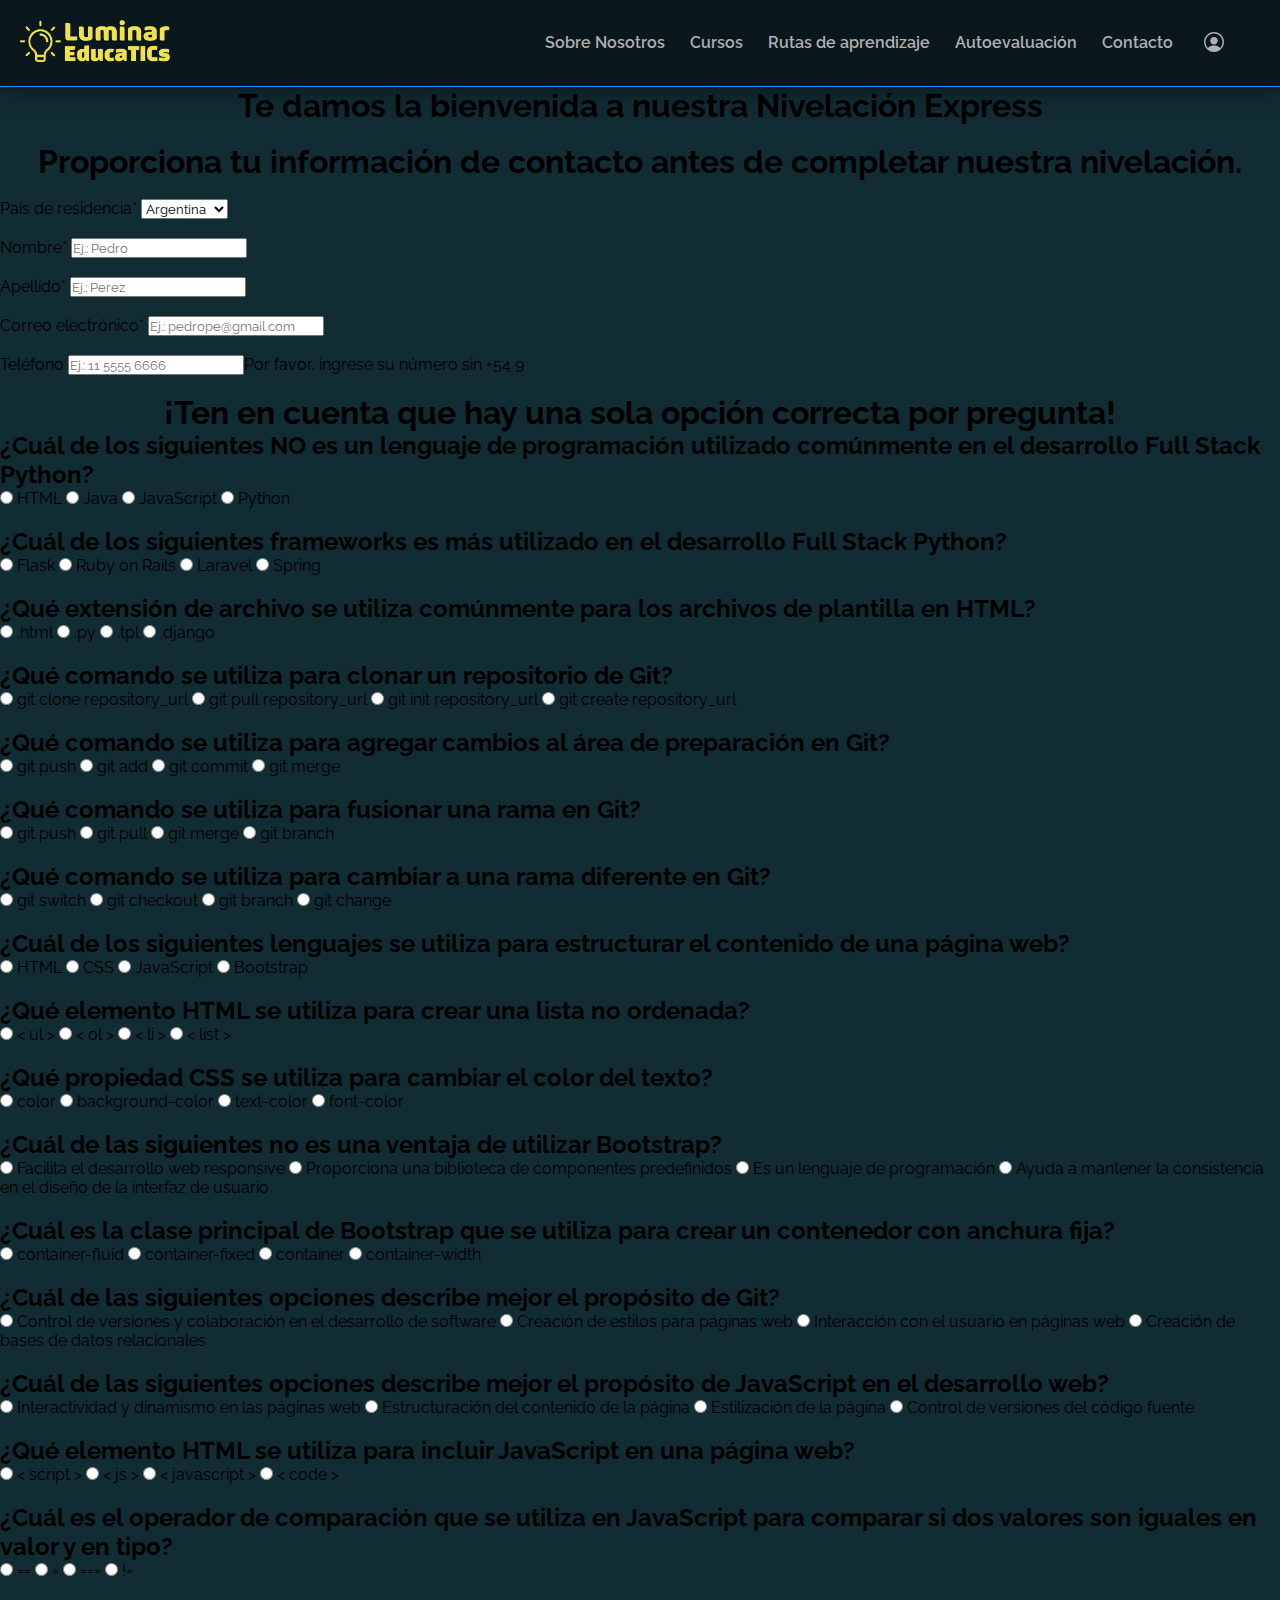
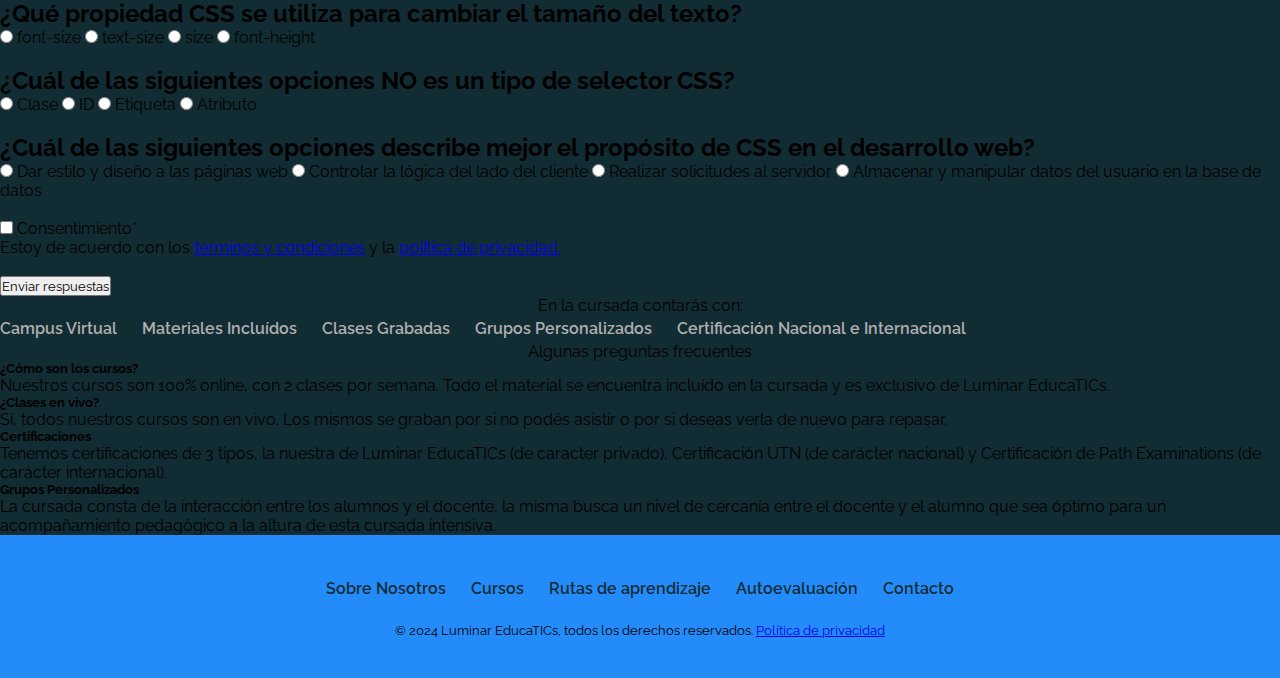
==== commit 2ccd45bc: "Se agrego el contenido de las preguntas y respuestas" ====
--- a/autoevaluacion.html
+++ b/autoevaluacion.html
@@ -62,7 +62,7 @@
           </div>
           <br>
           <div>
-            <label for="country">País<span class="forminator-required">*</span></label>
+            <label for="country">País de residencia<span class="forminator-required">*</span></label>
             <select name="country" id="country" required>
                 <option value="AR" selected>Argentina</option>
                 <option value="UR">Uruguay</option>
@@ -106,304 +106,304 @@
           <ul>
             <li>
               <div>
-                <span><h2>How old are you?</h2></span>
-                <div>
-                  <input type="radio" name="mi-radio" id="radio1" value="1">
-                  <label for="radio1">I am 22.</label>
-                  <input type="radio" name="mi-radio" id="radio2" value="2">
-                  <label for="radio2">I have 22.</label>
-                  <input type="radio" name="mi-radio" id="radio3" value="3">
-                  <label for="radio3">Am 22.</label>
-                  <input type="radio" name="mi-radio" id="radio3" value="3">
-                  <label for="radio3">22.</label>
-                </div>
-              </div>
-            </li>
-            <br>
-            <li>
-              <div>
-                <span><h2>How old are you?</h2></span>
-                <div>
-                  <input type="radio" name="mi-radio" id="radio1" value="1">
-                  <label for="radio1">I am 22.</label>
-                  <input type="radio" name="mi-radio" id="radio2" value="2">
-                  <label for="radio2">I have 22.</label>
-                  <input type="radio" name="mi-radio" id="radio3" value="3">
-                  <label for="radio3">Am 22.</label>
-                  <input type="radio" name="mi-radio" id="radio3" value="3">
-                  <label for="radio3">22.</label>
-                </div>
-              </div>
-            </li>
-            <br>
-            <li>
-              <div>
-                <span><h2>How old are you?</h2></span>
-                <div>
-                  <input type="radio" name="mi-radio" id="radio1" value="1">
-                  <label for="radio1">I am 22.</label>
-                  <input type="radio" name="mi-radio" id="radio2" value="2">
-                  <label for="radio2">I have 22.</label>
-                  <input type="radio" name="mi-radio" id="radio3" value="3">
-                  <label for="radio3">Am 22.</label>
-                  <input type="radio" name="mi-radio" id="radio3" value="3">
-                  <label for="radio3">22.</label>
-                </div>
-              </div>
-            </li>
-            <br>
-            <li>
-              <div>
-                <span><h2>How old are you?</h2></span>
-                <div>
-                  <input type="radio" name="mi-radio" id="radio1" value="1">
-                  <label for="radio1">I am 22.</label>
-                  <input type="radio" name="mi-radio" id="radio2" value="2">
-                  <label for="radio2">I have 22.</label>
-                  <input type="radio" name="mi-radio" id="radio3" value="3">
-                  <label for="radio3">Am 22.</label>
-                  <input type="radio" name="mi-radio" id="radio3" value="3">
-                  <label for="radio3">22.</label>
-                </div>
-              </div>
-            </li>
-            <br>
-            <li>
-              <div>
-                <span><h2>How old are you?</h2></span>
-                <div>
-                  <input type="radio" name="mi-radio" id="radio1" value="1">
-                  <label for="radio1">I am 22.</label>
-                  <input type="radio" name="mi-radio" id="radio2" value="2">
-                  <label for="radio2">I have 22.</label>
-                  <input type="radio" name="mi-radio" id="radio3" value="3">
-                  <label for="radio3">Am 22.</label>
-                  <input type="radio" name="mi-radio" id="radio3" value="3">
-                  <label for="radio3">22.</label>
-                </div>
-              </div>
-            </li>
-            <br>
-            <li>
-              <div>
-                <span><h2>How old are you?</h2></span>
-                <div>
-                  <input type="radio" name="mi-radio" id="radio1" value="1">
-                  <label for="radio1">I am 22.</label>
-                  <input type="radio" name="mi-radio" id="radio2" value="2">
-                  <label for="radio2">I have 22.</label>
-                  <input type="radio" name="mi-radio" id="radio3" value="3">
-                  <label for="radio3">Am 22.</label>
-                  <input type="radio" name="mi-radio" id="radio3" value="3">
-                  <label for="radio3">22.</label>
-                </div>
-              </div>
-            </li>
-            <br>
-            <li>
-              <div>
-                <span><h2>How old are you?</h2></span>
-                <div>
-                  <input type="radio" name="mi-radio" id="radio1" value="1">
-                  <label for="radio1">I am 22.</label>
-                  <input type="radio" name="mi-radio" id="radio2" value="2">
-                  <label for="radio2">I have 22.</label>
-                  <input type="radio" name="mi-radio" id="radio3" value="3">
-                  <label for="radio3">Am 22.</label>
-                  <input type="radio" name="mi-radio" id="radio3" value="3">
-                  <label for="radio3">22.</label>
-                </div>
-              </div>
-            </li>
-            <br>
-            <li>
-              <div>
-                <span><h2>How old are you?</h2></span>
-                <div>
-                  <input type="radio" name="mi-radio" id="radio1" value="1">
-                  <label for="radio1">I am 22.</label>
-                  <input type="radio" name="mi-radio" id="radio2" value="2">
-                  <label for="radio2">I have 22.</label>
-                  <input type="radio" name="mi-radio" id="radio3" value="3">
-                  <label for="radio3">Am 22.</label>
-                  <input type="radio" name="mi-radio" id="radio3" value="3">
-                  <label for="radio3">22.</label>
-                </div>
-              </div>
-            </li>
-            <br>
-            <li>
-              <div>
-                <span><h2>How old are you?</h2></span>
-                <div>
-                  <input type="radio" name="mi-radio" id="radio1" value="1">
-                  <label for="radio1">I am 22.</label>
-                  <input type="radio" name="mi-radio" id="radio2" value="2">
-                  <label for="radio2">I have 22.</label>
-                  <input type="radio" name="mi-radio" id="radio3" value="3">
-                  <label for="radio3">Am 22.</label>
-                  <input type="radio" name="mi-radio" id="radio3" value="3">
-                  <label for="radio3">22.</label>
-                </div>
-              </div>
-            </li>
-            <br>
-            <li>
-              <div>
-                <span><h2>How old are you?</h2></span>
-                <div>
-                  <input type="radio" name="mi-radio" id="radio1" value="1">
-                  <label for="radio1">I am 22.</label>
-                  <input type="radio" name="mi-radio" id="radio2" value="2">
-                  <label for="radio2">I have 22.</label>
-                  <input type="radio" name="mi-radio" id="radio3" value="3">
-                  <label for="radio3">Am 22.</label>
-                  <input type="radio" name="mi-radio" id="radio3" value="3">
-                  <label for="radio3">22.</label>
-                </div>
-              </div>
-            </li>
-            <br>
-            <li>
-              <div>
-                <span><h2>How old are you?</h2></span>
-                <div>
-                  <input type="radio" name="mi-radio" id="radio1" value="1">
-                  <label for="radio1">I am 22.</label>
-                  <input type="radio" name="mi-radio" id="radio2" value="2">
-                  <label for="radio2">I have 22.</label>
-                  <input type="radio" name="mi-radio" id="radio3" value="3">
-                  <label for="radio3">Am 22.</label>
-                  <input type="radio" name="mi-radio" id="radio3" value="3">
-                  <label for="radio3">22.</label>
-                </div>
-              </div>
-            </li>
-            <br>
-            <li>
-              <div>
-                <span><h2>How old are you?</h2></span>
-                <div>
-                  <input type="radio" name="mi-radio" id="radio1" value="1">
-                  <label for="radio1">I am 22.</label>
-                  <input type="radio" name="mi-radio" id="radio2" value="2">
-                  <label for="radio2">I have 22.</label>
-                  <input type="radio" name="mi-radio" id="radio3" value="3">
-                  <label for="radio3">Am 22.</label>
-                  <input type="radio" name="mi-radio" id="radio3" value="3">
-                  <label for="radio3">22.</label>
-                </div>
-              </div>
-            </li>
-            <br>
-            <li>
-              <div>
-                <span><h2>How old are you?</h2></span>
-                <div>
-                  <input type="radio" name="mi-radio" id="radio1" value="1">
-                  <label for="radio1">I am 22.</label>
-                  <input type="radio" name="mi-radio" id="radio2" value="2">
-                  <label for="radio2">I have 22.</label>
-                  <input type="radio" name="mi-radio" id="radio3" value="3">
-                  <label for="radio3">Am 22.</label>
-                  <input type="radio" name="mi-radio" id="radio3" value="3">
-                  <label for="radio3">22.</label>
-                </div>
-              </div>
-            </li>
-            <br>
-            <li>
-              <div>
-                <span><h2>How old are you?</h2></span>
-                <div>
-                  <input type="radio" name="mi-radio" id="radio1" value="1">
-                  <label for="radio1">I am 22.</label>
-                  <input type="radio" name="mi-radio" id="radio2" value="2">
-                  <label for="radio2">I have 22.</label>
-                  <input type="radio" name="mi-radio" id="radio3" value="3">
-                  <label for="radio3">Am 22.</label>
-                  <input type="radio" name="mi-radio" id="radio3" value="3">
-                  <label for="radio3">22.</label>
-                </div>
-              </div>
-            </li>
-            <br>
-            <li>
-              <div>
-                <span><h2>How old are you?</h2></span>
-                <div>
-                  <input type="radio" name="mi-radio" id="radio1" value="1">
-                  <label for="radio1">I am 22.</label>
-                  <input type="radio" name="mi-radio" id="radio2" value="2">
-                  <label for="radio2">I have 22.</label>
-                  <input type="radio" name="mi-radio" id="radio3" value="3">
-                  <label for="radio3">Am 22.</label>
-                  <input type="radio" name="mi-radio" id="radio3" value="3">
-                  <label for="radio3">22.</label>
-                </div>
-              </div>
-            </li>
-            <br>
-            <li>
-              <div>
-                <span><h2>How old are you?</h2></span>
-                <div>
-                  <input type="radio" name="mi-radio" id="radio1" value="1">
-                  <label for="radio1">I am 22.</label>
-                  <input type="radio" name="mi-radio" id="radio2" value="2">
-                  <label for="radio2">I have 22.</label>
-                  <input type="radio" name="mi-radio" id="radio3" value="3">
-                  <label for="radio3">Am 22.</label>
-                  <input type="radio" name="mi-radio" id="radio3" value="3">
-                  <label for="radio3">22.</label>
-                </div>
-              </div>
-            </li>
-            <br>
-            <li>
-              <div>
-                <span><h2>How old are you?</h2></span>
-                <div>
-                  <input type="radio" name="mi-radio" id="radio1" value="1">
-                  <label for="radio1">I am 22.</label>
-                  <input type="radio" name="mi-radio" id="radio2" value="2">
-                  <label for="radio2">I have 22.</label>
-                  <input type="radio" name="mi-radio" id="radio3" value="3">
-                  <label for="radio3">Am 22.</label>
-                  <input type="radio" name="mi-radio" id="radio3" value="3">
-                  <label for="radio3">22.</label>
-                </div>
-              </div>
-            </li>
-            <br>
-            <li>
-              <div>
-                <span><h2>How old are you?</h2></span>
-                <div>
-                  <input type="radio" name="mi-radio" id="radio1" value="1">
-                  <label for="radio1">I am 22.</label>
-                  <input type="radio" name="mi-radio" id="radio2" value="2">
-                  <label for="radio2">I have 22.</label>
-                  <input type="radio" name="mi-radio" id="radio3" value="3">
-                  <label for="radio3">Am 22.</label>
-                  <input type="radio" name="mi-radio" id="radio3" value="3">
-                  <label for="radio3">22.</label>
-                </div>
-              </div>
-            </li>
-            <br>
-            <li>
-              <div>
-                <span><h2>How old are you?</h2></span>
-                <div>
-                  <input type="radio" name="mi-radio" id="radio1" value="1">
-                  <label for="radio1">I am 22.</label>
-                  <input type="radio" name="mi-radio" id="radio2" value="2">
-                  <label for="radio2">I have 22.</label>
-                  <input type="radio" name="mi-radio" id="radio3" value="3">
-                  <label for="radio3">Am 22.</label>
-                  <input type="radio" name="mi-radio" id="radio3" value="3">
-                  <label for="radio3">22.</label>
+                <span><h2>¿Cuál de los siguientes NO es un lenguaje de programación utilizado comúnmente en el desarrollo Full Stack Python?</h2></span>
+                <div>
+                  <input type="radio" name="mi-radio" id="radio1" value="1">
+                  <label for="radio1">HTML</label>
+                  <input type="radio" name="mi-radio" id="radio2" value="2">
+                  <label for="radio2">Java</label>
+                  <input type="radio" name="mi-radio" id="radio3" value="3">
+                  <label for="radio3">JavaScript</label>
+                  <input type="radio" name="mi-radio" id="radio3" value="3">
+                  <label for="radio3">Python</label>
+                </div>
+              </div>
+            </li>
+            <br>
+            <li>
+              <div>
+                <span><h2>¿Cuál de los siguientes frameworks es más utilizado en el desarrollo Full Stack Python?</h2></span>
+                <div>
+                  <input type="radio" name="mi-radio" id="radio1" value="1">
+                  <label for="radio1">Flask</label>
+                  <input type="radio" name="mi-radio" id="radio2" value="2">
+                  <label for="radio2">Ruby on Rails</label>
+                  <input type="radio" name="mi-radio" id="radio3" value="3">
+                  <label for="radio3">Laravel</label>
+                  <input type="radio" name="mi-radio" id="radio3" value="3">
+                  <label for="radio3">Spring</label>
+                </div>
+              </div>
+            </li>
+            <br>
+            <li>
+              <div>
+                <span><h2>¿Qué extensión de archivo se utiliza comúnmente para los archivos de plantilla en HTML?</h2></span>
+                <div>
+                  <input type="radio" name="mi-radio" id="radio1" value="1">
+                  <label for="radio1">.html</label>
+                  <input type="radio" name="mi-radio" id="radio2" value="2">
+                  <label for="radio2">.py</label>
+                  <input type="radio" name="mi-radio" id="radio3" value="3">
+                  <label for="radio3">.tpl</label>
+                  <input type="radio" name="mi-radio" id="radio3" value="3">
+                  <label for="radio3">.django</label>
+                </div>
+              </div>
+            </li>
+            <br>
+            <li>
+              <div>
+                <span><h2>¿Qué comando se utiliza para clonar un repositorio de Git?</h2></span>
+                <div>
+                  <input type="radio" name="mi-radio" id="radio1" value="1">
+                  <label for="radio1">git clone repository_url</label>
+                  <input type="radio" name="mi-radio" id="radio2" value="2">
+                  <label for="radio2">git pull repository_url</label>
+                  <input type="radio" name="mi-radio" id="radio3" value="3">
+                  <label for="radio3">git init repository_url</label>
+                  <input type="radio" name="mi-radio" id="radio3" value="3">
+                  <label for="radio3">git create repository_url</label>
+                </div>
+              </div>
+            </li>
+            <br>
+            <li>
+              <div>
+                <span><h2>¿Qué comando se utiliza para agregar cambios al área de preparación en Git?</h2></span>
+                <div>
+                  <input type="radio" name="mi-radio" id="radio1" value="1">
+                  <label for="radio1">git push</label>
+                  <input type="radio" name="mi-radio" id="radio2" value="2">
+                  <label for="radio2">git add</label>
+                  <input type="radio" name="mi-radio" id="radio3" value="3">
+                  <label for="radio3">git commit</label>
+                  <input type="radio" name="mi-radio" id="radio3" value="3">
+                  <label for="radio3">git merge</label>
+                </div>
+              </div>
+            </li>
+            <br>
+            <li>
+              <div>
+                <span><h2>¿Qué comando se utiliza para fusionar una rama en Git?</h2></span>
+                <div>
+                  <input type="radio" name="mi-radio" id="radio1" value="1">
+                  <label for="radio1">git push</label>
+                  <input type="radio" name="mi-radio" id="radio2" value="2">
+                  <label for="radio2">git pull</label>
+                  <input type="radio" name="mi-radio" id="radio3" value="3">
+                  <label for="radio3">git merge</label>
+                  <input type="radio" name="mi-radio" id="radio3" value="3">
+                  <label for="radio3">git branch</label>
+                </div>
+              </div>
+            </li>
+            <br>
+            <li>
+              <div>
+                <span><h2>¿Qué comando se utiliza para cambiar a una rama diferente en Git?</h2></span>
+                <div>
+                  <input type="radio" name="mi-radio" id="radio1" value="1">
+                  <label for="radio1">git switch</label>
+                  <input type="radio" name="mi-radio" id="radio2" value="2">
+                  <label for="radio2">git checkout</label>
+                  <input type="radio" name="mi-radio" id="radio3" value="3">
+                  <label for="radio3">git branch</label>
+                  <input type="radio" name="mi-radio" id="radio3" value="3">
+                  <label for="radio3">git change</label>
+                </div>
+              </div>
+            </li>
+            <br>
+            <li>
+              <div>
+                <span><h2>¿Cuál de los siguientes lenguajes se utiliza para estructurar el contenido de una página web?</h2></span>
+                <div>
+                  <input type="radio" name="mi-radio" id="radio1" value="1">
+                  <label for="radio1">HTML</label>
+                  <input type="radio" name="mi-radio" id="radio2" value="2">
+                  <label for="radio2">CSS</label>
+                  <input type="radio" name="mi-radio" id="radio3" value="3">
+                  <label for="radio3">JavaScript</label>
+                  <input type="radio" name="mi-radio" id="radio3" value="3">
+                  <label for="radio3">Bootstrap</label>
+                </div>
+              </div>
+            </li>
+            <br>
+            <li>
+              <div>
+                <span><h2>¿Qué elemento HTML se utiliza para crear una lista no ordenada?</h2></span>
+                <div>
+                  <input type="radio" name="mi-radio" id="radio1" value="1">
+                  <label for="radio1">< ul ></label>
+                  <input type="radio" name="mi-radio" id="radio2" value="2">
+                  <label for="radio2">< ol ></label>
+                  <input type="radio" name="mi-radio" id="radio3" value="3">
+                  <label for="radio3">< li ></label>
+                  <input type="radio" name="mi-radio" id="radio3" value="3">
+                  <label for="radio3">< list ></label>
+                </div>
+              </div>
+            </li>
+            <br>
+            <li>
+              <div>
+                <span><h2>¿Qué propiedad CSS se utiliza para cambiar el color del texto?</h2></span>
+                <div>
+                  <input type="radio" name="mi-radio" id="radio1" value="1">
+                  <label for="radio1">color</label>
+                  <input type="radio" name="mi-radio" id="radio2" value="2">
+                  <label for="radio2">background-color</label>
+                  <input type="radio" name="mi-radio" id="radio3" value="3">
+                  <label for="radio3">text-color</label>
+                  <input type="radio" name="mi-radio" id="radio3" value="3">
+                  <label for="radio3">font-color</label>
+                </div>
+              </div>
+            </li>
+            <br>
+            <li>
+              <div>
+                <span><h2>¿Cuál de las siguientes no es una ventaja de utilizar Bootstrap?</h2></span>
+                <div>
+                  <input type="radio" name="mi-radio" id="radio1" value="1">
+                  <label for="radio1">Facilita el desarrollo web responsive</label>
+                  <input type="radio" name="mi-radio" id="radio2" value="2">
+                  <label for="radio2">Proporciona una biblioteca de componentes predefinidos</label>
+                  <input type="radio" name="mi-radio" id="radio3" value="3">
+                  <label for="radio3">Es un lenguaje de programación</label>
+                  <input type="radio" name="mi-radio" id="radio3" value="3">
+                  <label for="radio3">Ayuda a mantener la consistencia en el diseño de la interfaz de usuario</label>
+                </div>
+              </div>
+            </li>
+            <br>
+            <li>
+              <div>
+                <span><h2>¿Cuál es la clase principal de Bootstrap que se utiliza para crear un contenedor con anchura fija?</h2></span>
+                <div>
+                  <input type="radio" name="mi-radio" id="radio1" value="1">
+                  <label for="radio1">container-fluid</label>
+                  <input type="radio" name="mi-radio" id="radio2" value="2">
+                  <label for="radio2">container-fixed</label>
+                  <input type="radio" name="mi-radio" id="radio3" value="3">
+                  <label for="radio3">container</label>
+                  <input type="radio" name="mi-radio" id="radio3" value="3">
+                  <label for="radio3">container-width</label>
+                </div>
+              </div>
+            </li>
+            <br>
+            <li>
+              <div>
+                <span><h2>¿Cuál de las siguientes opciones describe mejor el propósito de Git?</h2></span>
+                <div>
+                  <input type="radio" name="mi-radio" id="radio1" value="1">
+                  <label for="radio1">Control de versiones y colaboración en el desarrollo de software</label>
+                  <input type="radio" name="mi-radio" id="radio2" value="2">
+                  <label for="radio2">Creación de estilos para páginas web</label>
+                  <input type="radio" name="mi-radio" id="radio3" value="3">
+                  <label for="radio3">Interacción con el usuario en páginas web</label>
+                  <input type="radio" name="mi-radio" id="radio3" value="3">
+                  <label for="radio3">Creación de bases de datos relacionales</label>
+                </div>
+              </div>
+            </li>
+            <br>
+            <li>
+              <div>
+                <span><h2>¿Cuál de las siguientes opciones describe mejor el propósito de JavaScript en el desarrollo web?</h2></span>
+                <div>
+                  <input type="radio" name="mi-radio" id="radio1" value="1">
+                  <label for="radio1">Interactividad y dinamismo en las páginas web</label>
+                  <input type="radio" name="mi-radio" id="radio2" value="2">
+                  <label for="radio2">Estructuración del contenido de la página</label>
+                  <input type="radio" name="mi-radio" id="radio3" value="3">
+                  <label for="radio3">Estilización de la página</label>
+                  <input type="radio" name="mi-radio" id="radio3" value="3">
+                  <label for="radio3">Control de versiones del código fuente</label>
+                </div>
+              </div>
+            </li>
+            <br>
+            <li>
+              <div>
+                <span><h2>¿Qué elemento HTML se utiliza para incluir JavaScript en una página web?</h2></span>
+                <div>
+                  <input type="radio" name="mi-radio" id="radio1" value="1">
+                  <label for="radio1">< script ></script></label>
+                  <input type="radio" name="mi-radio" id="radio2" value="2">
+                  <label for="radio2">< js ></label>
+                  <input type="radio" name="mi-radio" id="radio3" value="3">
+                  <label for="radio3">< javascript ></label>
+                  <input type="radio" name="mi-radio" id="radio3" value="3">
+                  <label for="radio3">< code ></label>
+                </div>
+              </div>
+            </li>
+            <br>
+            <li>
+              <div>
+                <span><h2>¿Cuál es el operador de comparación que se utiliza en JavaScript para comparar si dos valores son iguales en valor y en tipo?</h2></span>
+                <div>
+                  <input type="radio" name="mi-radio" id="radio1" value="1">
+                  <label for="radio1">==</label>
+                  <input type="radio" name="mi-radio" id="radio2" value="2">
+                  <label for="radio2">=</label>
+                  <input type="radio" name="mi-radio" id="radio3" value="3">
+                  <label for="radio3">===</label>
+                  <input type="radio" name="mi-radio" id="radio3" value="3">
+                  <label for="radio3">!=</label>
+                </div>
+              </div>
+            </li>
+            <br>
+            <li>
+              <div>
+                <span><h2>¿Qué propiedad CSS se utiliza para cambiar el tamaño del texto?</h2></span>
+                <div>
+                  <input type="radio" name="mi-radio" id="radio1" value="1">
+                  <label for="radio1">font-size</label>
+                  <input type="radio" name="mi-radio" id="radio2" value="2">
+                  <label for="radio2">text-size</label>
+                  <input type="radio" name="mi-radio" id="radio3" value="3">
+                  <label for="radio3">size</label>
+                  <input type="radio" name="mi-radio" id="radio3" value="3">
+                  <label for="radio3">font-height</label>
+                </div>
+              </div>
+            </li>
+            <br>
+            <li>
+              <div>
+                <span><h2>¿Cuál de las siguientes opciones NO es un tipo de selector CSS?</h2></span>
+                <div>
+                  <input type="radio" name="mi-radio" id="radio1" value="1">
+                  <label for="radio1">Clase</label>
+                  <input type="radio" name="mi-radio" id="radio2" value="2">
+                  <label for="radio2">ID</label>
+                  <input type="radio" name="mi-radio" id="radio3" value="3">
+                  <label for="radio3">Etiqueta</label>
+                  <input type="radio" name="mi-radio" id="radio3" value="3">
+                  <label for="radio3">Atributo</label>
+                </div>
+              </div>
+            </li>
+            <br>
+            <li>
+              <div>
+                <span><h2>¿Cuál de las siguientes opciones describe mejor el propósito de CSS en el desarrollo web?</h2></span>
+                <div>
+                  <input type="radio" name="mi-radio" id="radio1" value="1">
+                  <label for="radio1">Dar estilo y diseño a las páginas web</label>
+                  <input type="radio" name="mi-radio" id="radio2" value="2">
+                  <label for="radio2">Controlar la lógica del lado del cliente</label>
+                  <input type="radio" name="mi-radio" id="radio3" value="3">
+                  <label for="radio3">Realizar solicitudes al servidor</label>
+                  <input type="radio" name="mi-radio" id="radio3" value="3">
+                  <label for="radio3">Almacenar y manipular datos del usuario en la base de datos</label>
                 </div>
               </div>
             </li>
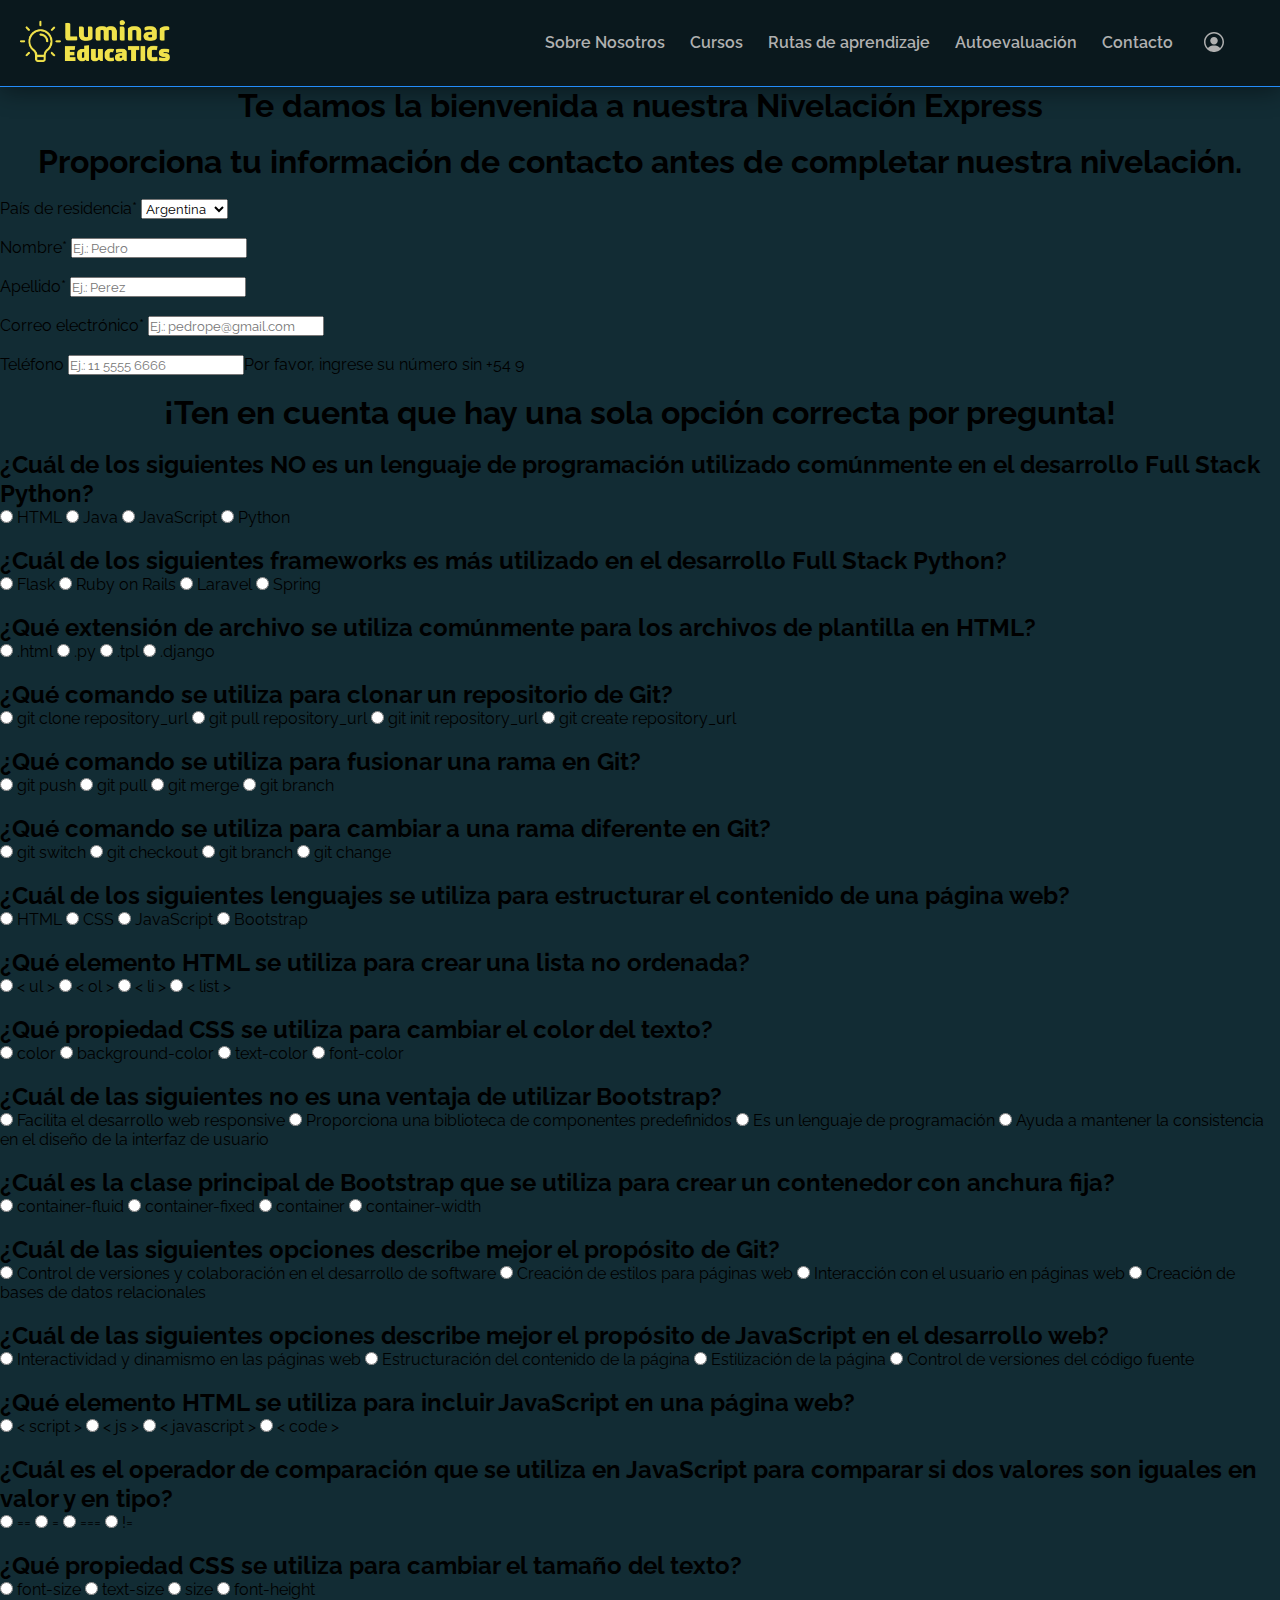
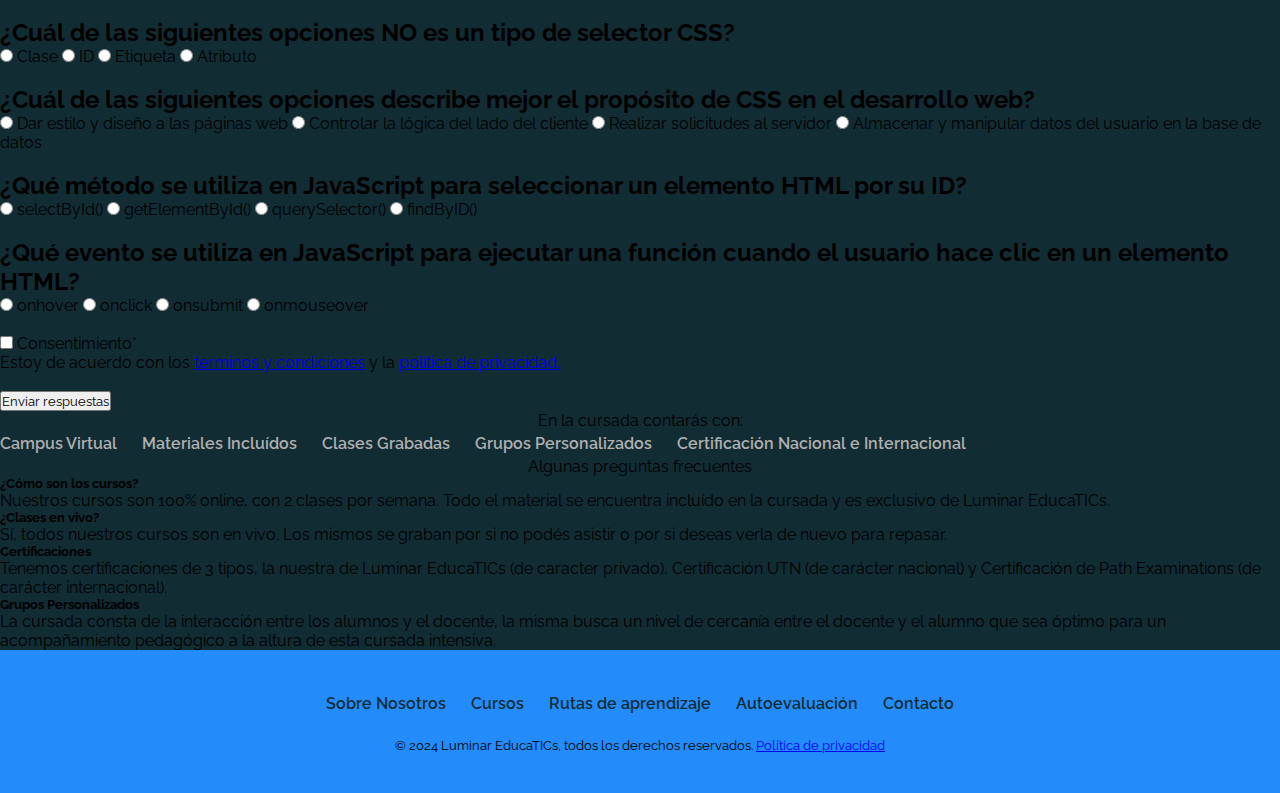
==== commit 9e86bd64: "Se agregaron las 2 preguntas y respuestas que faltaban para completar 20" ====
--- a/autoevaluacion.html
+++ b/autoevaluacion.html
@@ -101,6 +101,7 @@
         <div>
           <h1 style="text-align: center;">¡Ten en cuenta que hay una sola opción correcta por pregunta!</h1>
         </div>
+        <br>
         <!-- PREGUNTAS -->
         <section>
           <ul>
@@ -170,30 +171,14 @@
             <br>
             <li>
               <div>
-                <span><h2>¿Qué comando se utiliza para agregar cambios al área de preparación en Git?</h2></span>
+                <span><h2>¿Qué comando se utiliza para fusionar una rama en Git?</h2></span>
                 <div>
                   <input type="radio" name="mi-radio" id="radio1" value="1">
                   <label for="radio1">git push</label>
                   <input type="radio" name="mi-radio" id="radio2" value="2">
-                  <label for="radio2">git add</label>
-                  <input type="radio" name="mi-radio" id="radio3" value="3">
-                  <label for="radio3">git commit</label>
+                  <label for="radio2">git pull</label>
                   <input type="radio" name="mi-radio" id="radio3" value="3">
                   <label for="radio3">git merge</label>
-                </div>
-              </div>
-            </li>
-            <br>
-            <li>
-              <div>
-                <span><h2>¿Qué comando se utiliza para fusionar una rama en Git?</h2></span>
-                <div>
-                  <input type="radio" name="mi-radio" id="radio1" value="1">
-                  <label for="radio1">git push</label>
-                  <input type="radio" name="mi-radio" id="radio2" value="2">
-                  <label for="radio2">git pull</label>
-                  <input type="radio" name="mi-radio" id="radio3" value="3">
-                  <label for="radio3">git merge</label>
                   <input type="radio" name="mi-radio" id="radio3" value="3">
                   <label for="radio3">git branch</label>
                 </div>
@@ -404,6 +389,38 @@
                   <label for="radio3">Realizar solicitudes al servidor</label>
                   <input type="radio" name="mi-radio" id="radio3" value="3">
                   <label for="radio3">Almacenar y manipular datos del usuario en la base de datos</label>
+                </div>
+              </div>
+            </li>
+            <br>
+            <li>
+              <div>
+                <span><h2>¿Qué método se utiliza en JavaScript para seleccionar un elemento HTML por su ID?</h2></span>
+                <div>
+                  <input type="radio" name="mi-radio" id="radio1" value="1">
+                  <label for="radio1">selectById()</label>
+                  <input type="radio" name="mi-radio" id="radio2" value="2">
+                  <label for="radio2">getElementById()</label>
+                  <input type="radio" name="mi-radio" id="radio3" value="3">
+                  <label for="radio3">querySelector()</label>
+                  <input type="radio" name="mi-radio" id="radio3" value="3">
+                  <label for="radio3">findByID()</label>
+                </div>
+              </div>
+            </li>
+            <br>
+            <li>
+              <div>
+                <span><h2>¿Qué evento se utiliza en JavaScript para ejecutar una función cuando el usuario hace clic en un elemento HTML?</h2></span>
+                <div>
+                  <input type="radio" name="mi-radio" id="radio1" value="1">
+                  <label for="radio1">onhover</label>
+                  <input type="radio" name="mi-radio" id="radio2" value="2">
+                  <label for="radio2">onclick</label>
+                  <input type="radio" name="mi-radio" id="radio3" value="3">
+                  <label for="radio3">onsubmit</label>
+                  <input type="radio" name="mi-radio" id="radio3" value="3">
+                  <label for="radio3">onmouseover</label>
                 </div>
               </div>
             </li>
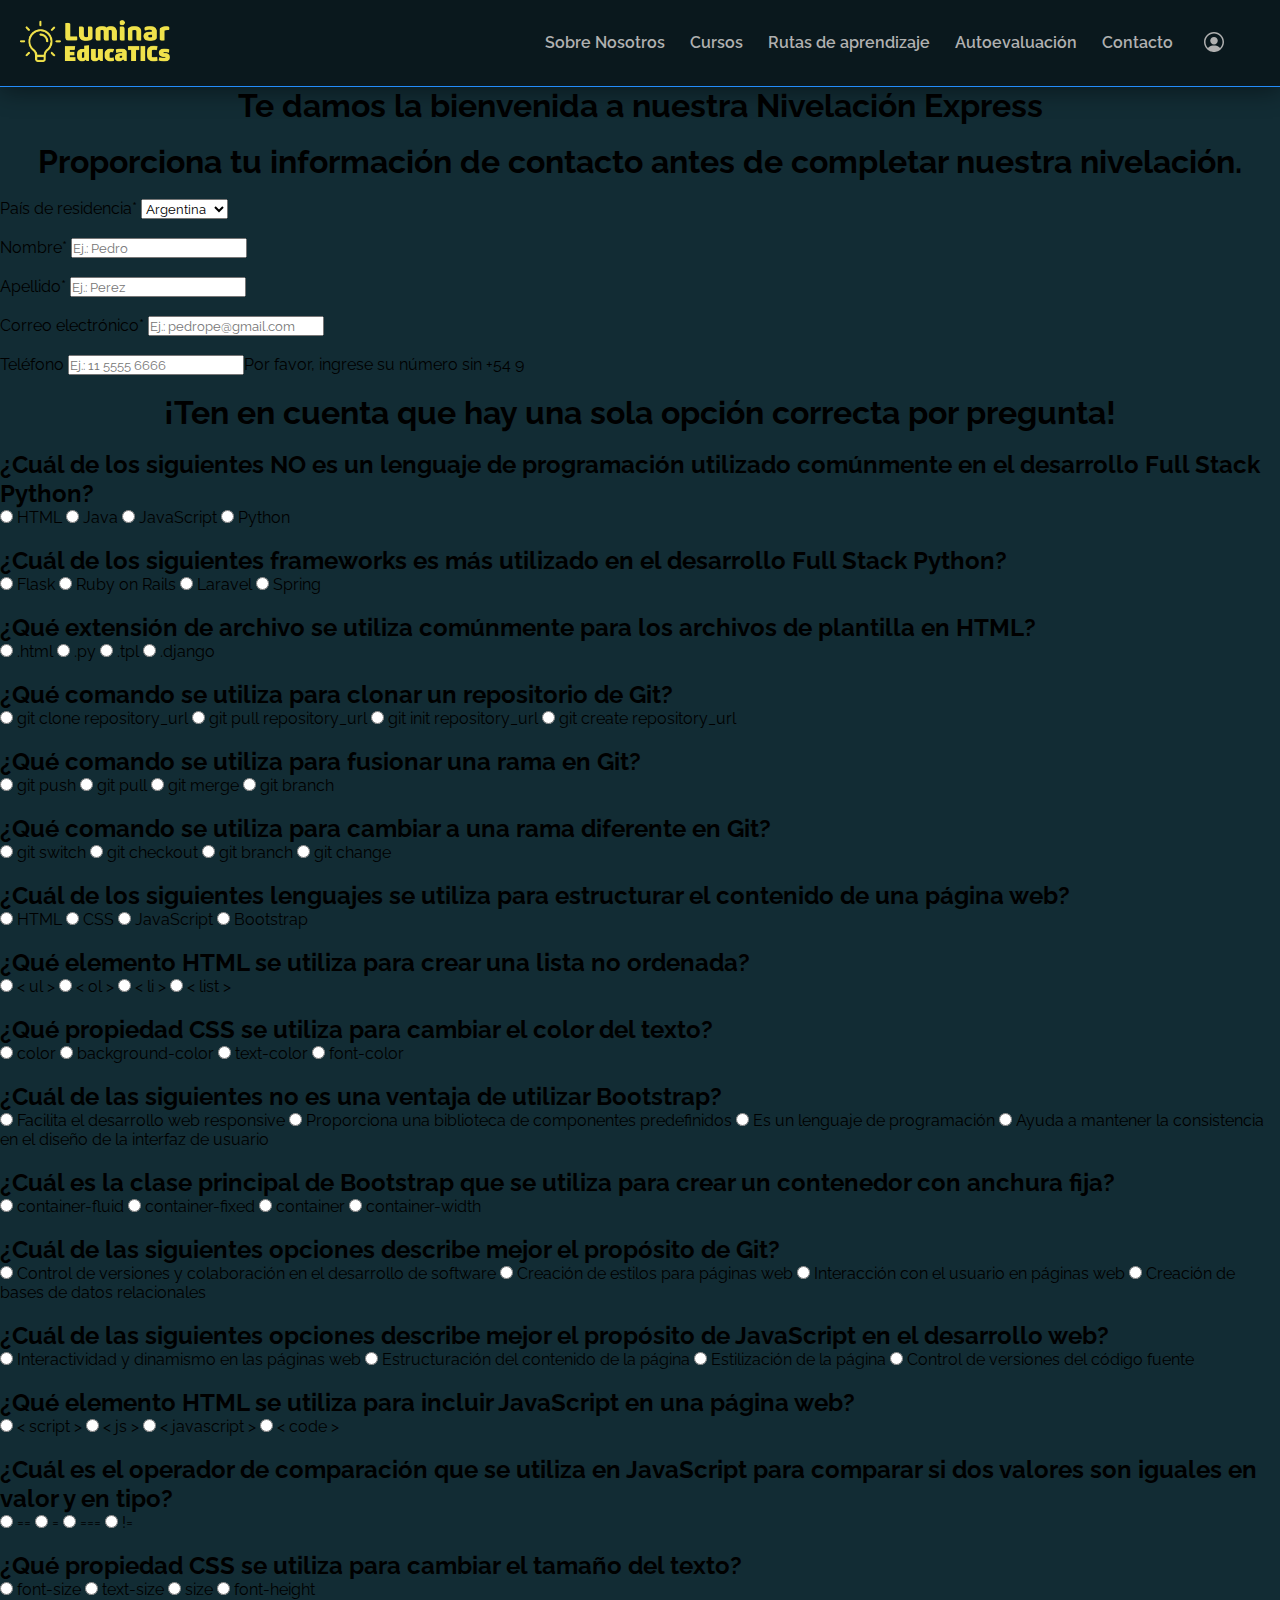
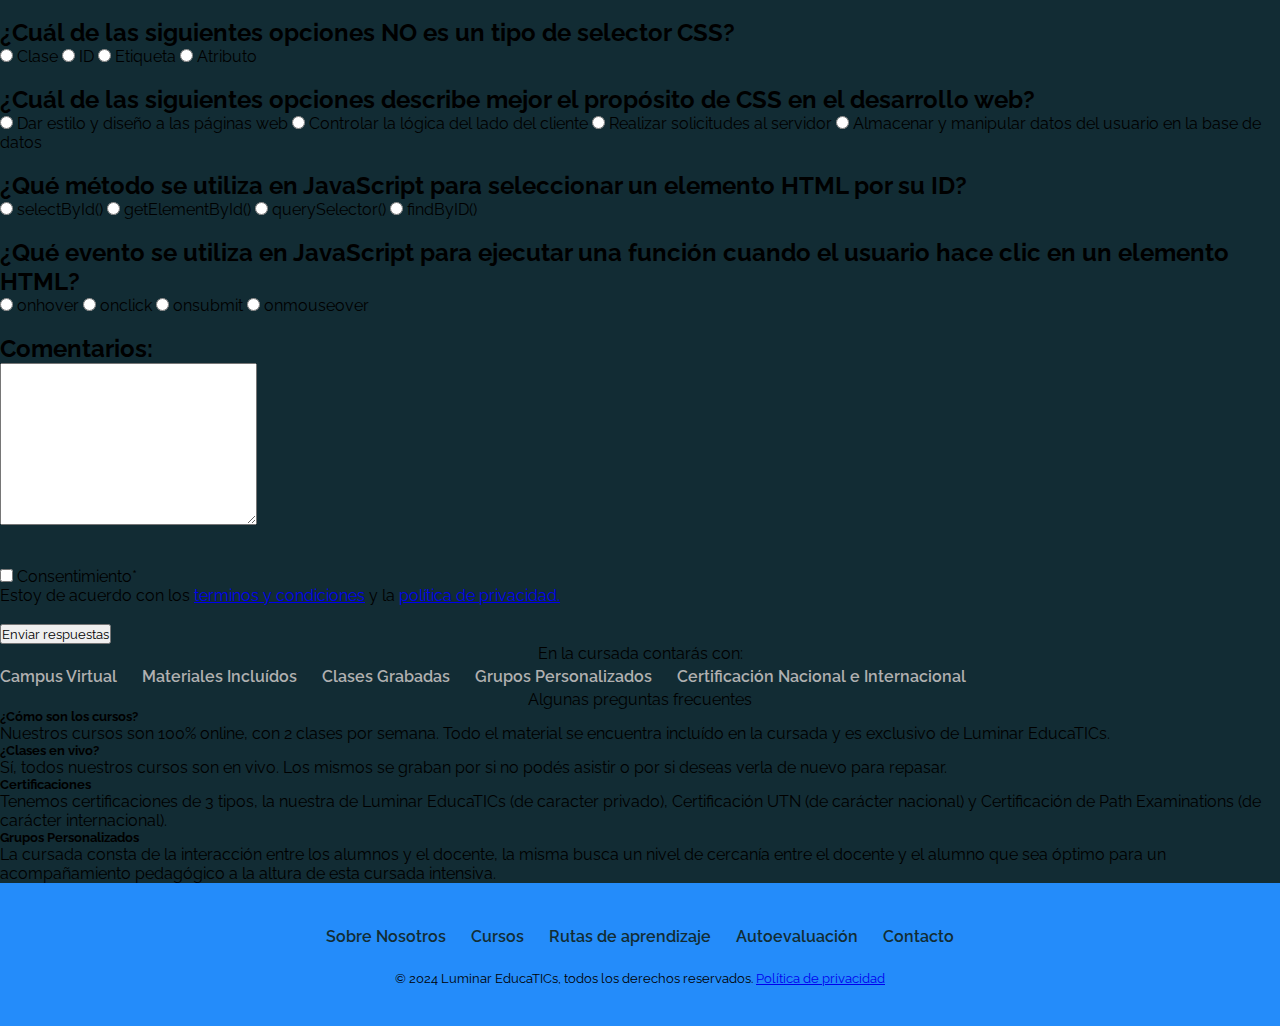
==== commit 3f2ef8db: "Se agregaro un bloque de comentarios" ====
--- a/autoevaluacion.html
+++ b/autoevaluacion.html
@@ -425,8 +425,18 @@
               </div>
             </li>
             <br>
+            <li>
+              <div>
+                <span><h2><label for="comment">Comentarios:</label></h2></span>
+                <div>
+                  <textarea name="comment" id="comment" cols="30" rows="10"></textarea>
+                </div>
+              </div>
+            </li>
+            <br>
           </ul>
         </section>
+        <br>
         <!-- TERMINOS Y CONDICIONES - POLITICA DE PRIVACIDAD - ENVIAR RESPUESTAS -->
         <div>
           <input type="checkbox" id="terms" name="terms" value="1" required>
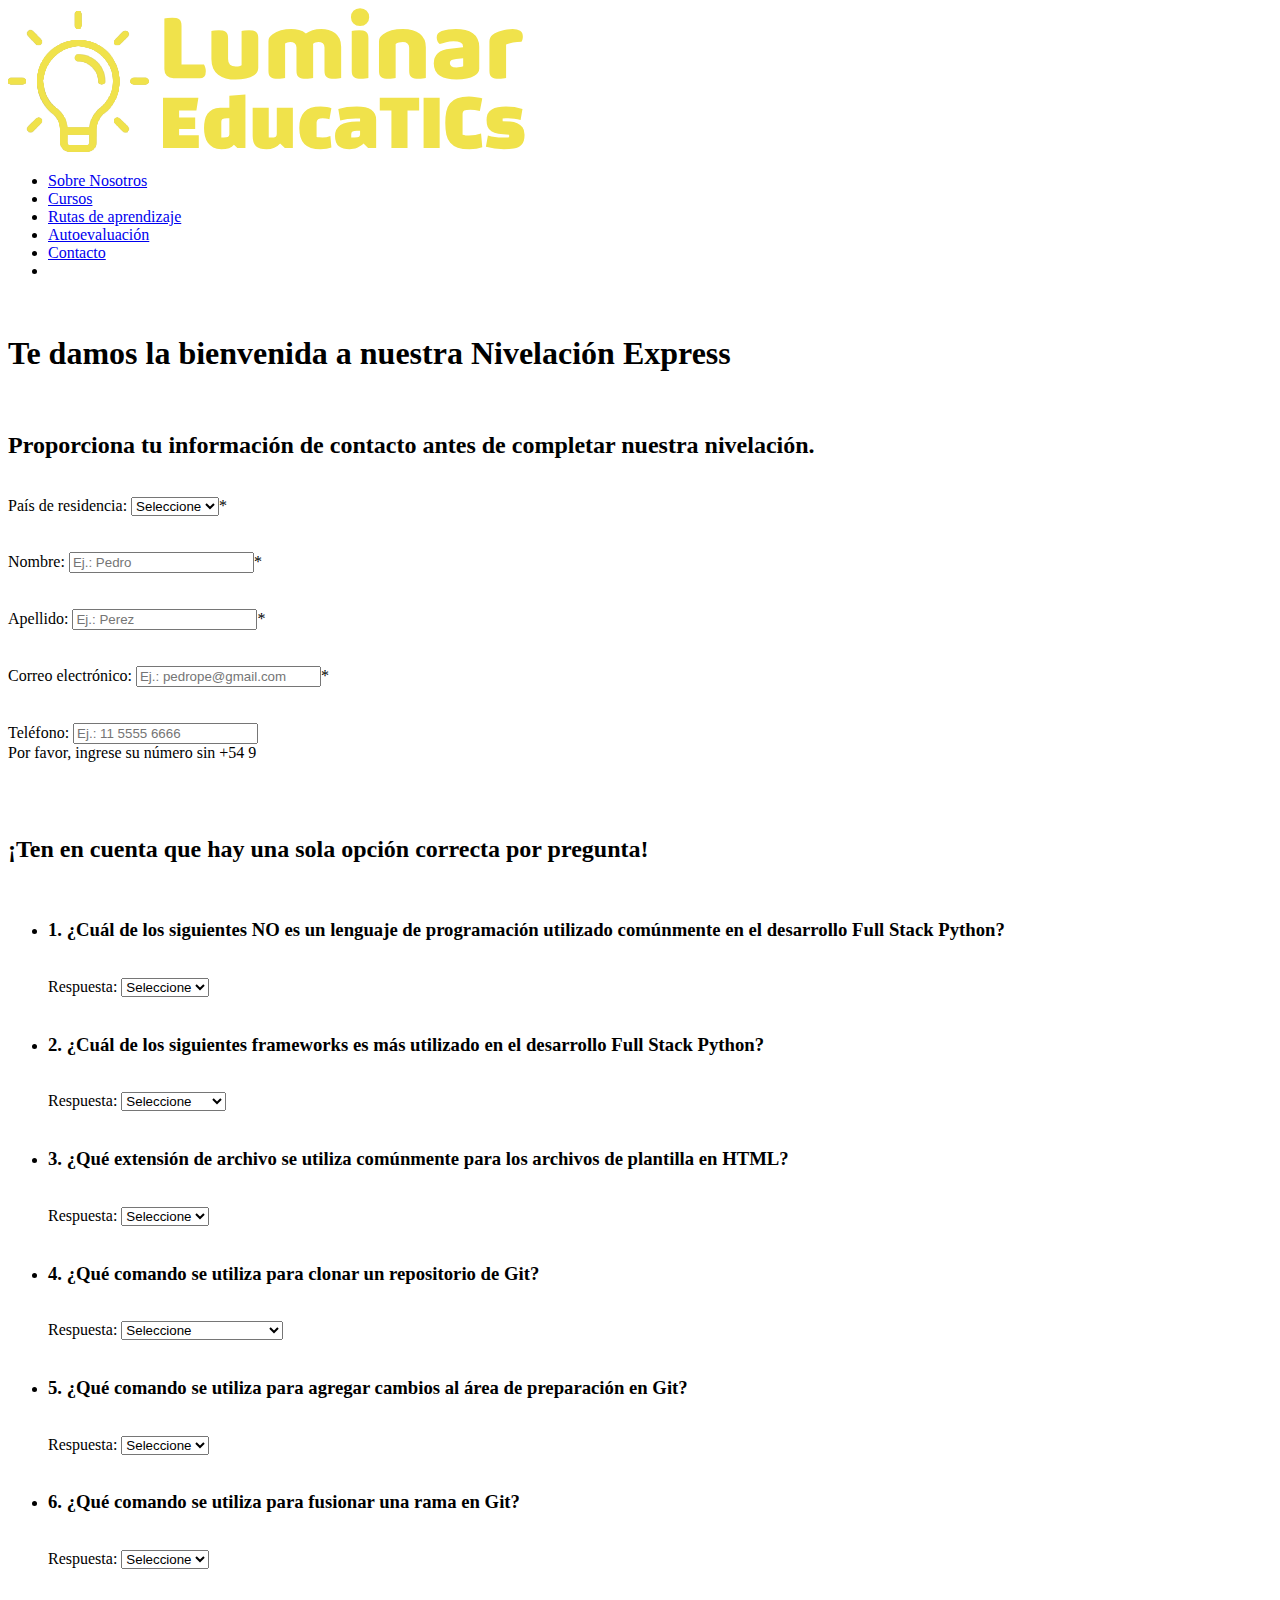
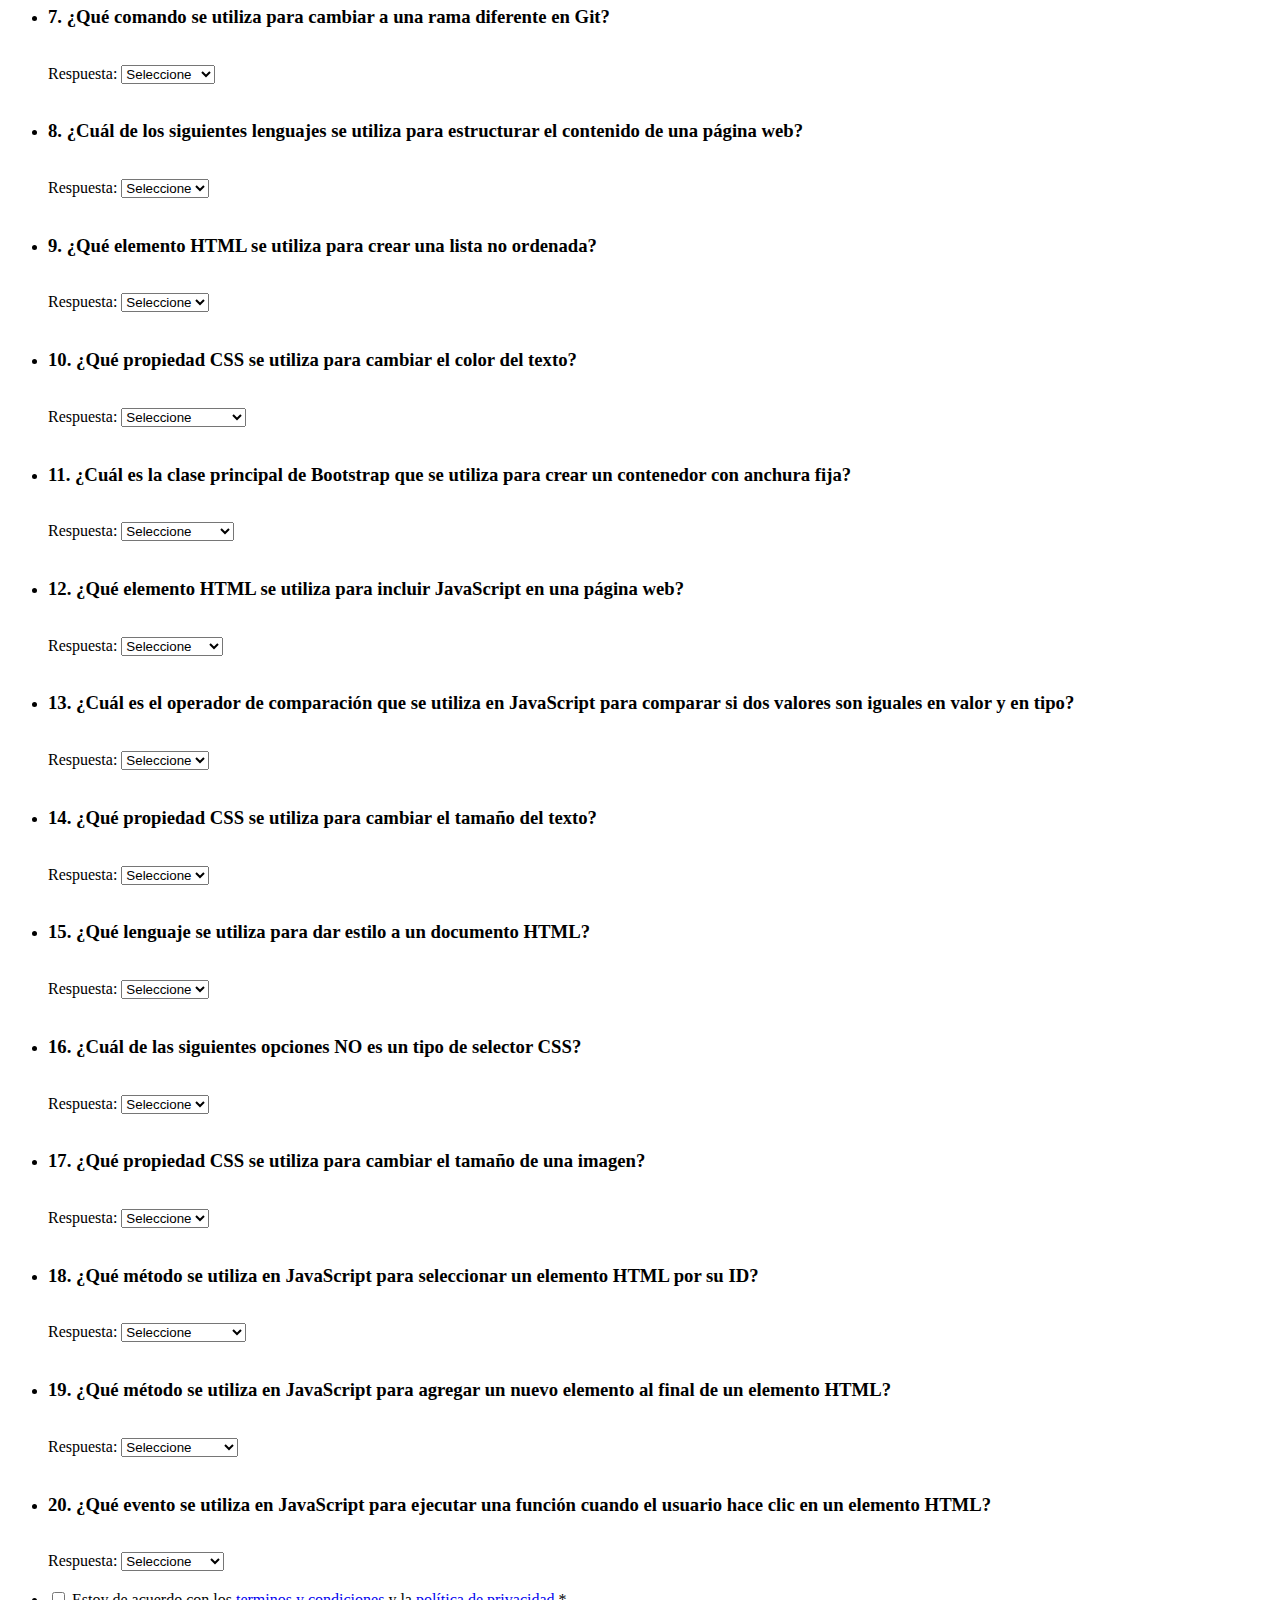
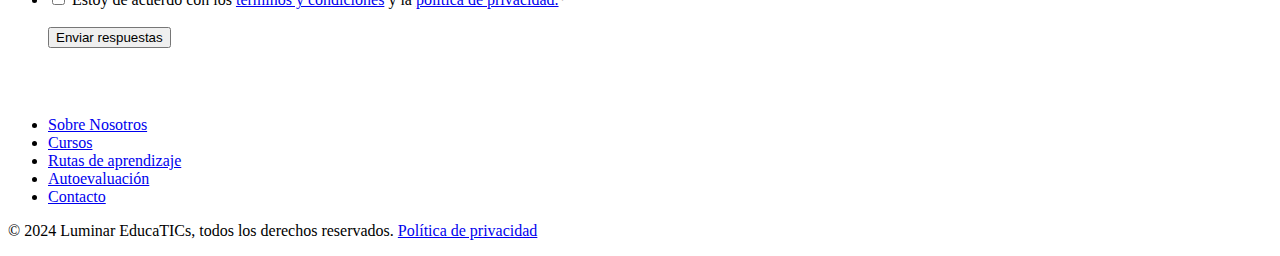
==== commit cdc1e94b: "Version final autoevaluacion HTML" ====
--- a/autoevaluacion.html
+++ b/autoevaluacion.html
@@ -3,7 +3,7 @@
   <head>
     <meta charset="UTF-8" />
     <meta name="viewport" content="width=device-width, initial-scale=1.0" />
-    <link rel="stylesheet" href="./css/styles.css" />
+    <link rel="stylesheet" href="./css/autoevaluacion.css" />
     <title>Luminar EducaTICs Home</title>
   </head>
   <body>
@@ -50,21 +50,23 @@
     </header>
     <main class="main__container">
       <!-- BIENVENIDA -->
+      <br>
       <div>
-        <h1 style="text-align: center;">Te damos la bienvenida a nuestra Nivelación Express</h1>
+        <h1>Te damos la bienvenida a nuestra Nivelación Express</h1>
       </div>
       <br>
-      <form  action="" method="get" id="formTest">
-        <!-- INFORMACION PERSONAL -->
-        <section>
+      <!-- INFORMACION PERSONAL -->
+      <form  action="" method="get" id="formContactData">
+        <div>
+          <h2>Proporciona tu información de contacto antes de completar nuestra nivelación.</h2>
+        </div>
+        <br>
+        <section class="containerContacData" id="contactData" >
           <div>
-            <h1 style="text-align: center;">Proporciona tu información de contacto antes de completar nuestra nivelación.</h1>
-          </div>
-          <br>
-          <div>
-            <label for="country">País de residencia<span class="forminator-required">*</span></label>
+            <label for="country" class="forminator-required">País de residencia: </label>
             <select name="country" id="country" required>
-                <option value="AR" selected>Argentina</option>
+              <option value=""selected>Seleccione</option>
+                <option value="AR">Argentina</option>
                 <option value="UR">Uruguay</option>
                 <option value="BR">Brasil</option>
                 <option value="BO">Bolivia</option>
@@ -73,434 +75,439 @@
                 <option value="EC">Ecuador</option>
                 <option value="CO">Colombia</option>
                 <option value="VE">Venezuela</option>
-            </select>
+            </select><span>*</span>
           </div>
-          <br>
+          <br><br>
           <div>
-            <label for="firstname">Nombre<span class="forminator-required">*</span></label>
-            <input type="text" name="firstname" id="firstname" maxlength="12" required placeholder="Ej.: Pedro" aria-required="true">
+            <label for="firstname" class="forminator-required">Nombre: </label>
+            <input type="text" name="firstname" id="firstname" maxlength="12" required placeholder="Ej.: Pedro"><span>*</span>
           </div>
-          <br>
+          <br><br>
           <div>
-            <label for="lastname">Apellido<span class="forminator-required">*</span></label>
-            <input type="text" name="lastname" id="lastname" maxlength="12" required placeholder="Ej.: Perez" aria-required="true">
+            <label for="lastname" class="forminator-required">Apellido: </label>
+            <input type="text" name="lastname" id="lastname" maxlength="12" required placeholder="Ej.: Perez"><span>*</span>
           </div>
-          <br>
+          <br><br>
           <div>
-            <label for="email">Correo electrónico<span class="forminator-required">*</span></label>
-            <input type="email" name="email" id="email" required placeholder="Ej.: pedrope@gmail.com" data-required="true" aria-required="true">
+            <label for="email" class="forminator-required">Correo electrónico: </label>
+            <input type="email" name="email" id="email" required placeholder="Ej.: pedrope@gmail.com"><span>*</span>
           </div>
-          <br>
+          <br><br>
           <div>
-            <label for="cellPhone">Teléfono </span></label>
-            <input type="number" name="cellPhone" placeholder="Ej.: 11 5555 6666" maxlength="10" minlength="10" autocomplete="off"><span class="forminator-description">Por favor, ingrese su número sin +54 9</span>
+            <label for="cellPhone" class="forminator-required">Teléfono: </span></label>
+            <input type="number" name="cellPhone" placeholder="Ej.: 11 5555 6666" autocomplete="off">
+            <div>
+              <span class="forminator-description">Por favor, ingrese su número sin +54 9</span>
+            </div>
           </div>
-          <br>
+          <br><br>
         </section>
+        <br>
         <!-- ADVERTENCIA -->
         <div>
-          <h1 style="text-align: center;">¡Ten en cuenta que hay una sola opción correcta por pregunta!</h1>
+          <h2>¡Ten en cuenta que hay una sola opción correcta por pregunta!</h2>
         </div>
         <br>
         <!-- PREGUNTAS -->
-        <section>
-          <ul>
-            <li>
-              <div>
-                <span><h2>¿Cuál de los siguientes NO es un lenguaje de programación utilizado comúnmente en el desarrollo Full Stack Python?</h2></span>
-                <div>
-                  <input type="radio" name="mi-radio" id="radio1" value="1">
-                  <label for="radio1">HTML</label>
-                  <input type="radio" name="mi-radio" id="radio2" value="2">
-                  <label for="radio2">Java</label>
-                  <input type="radio" name="mi-radio" id="radio3" value="3">
-                  <label for="radio3">JavaScript</label>
-                  <input type="radio" name="mi-radio" id="radio3" value="3">
-                  <label for="radio3">Python</label>
-                </div>
-              </div>
-            </li>
-            <br>
-            <li>
-              <div>
-                <span><h2>¿Cuál de los siguientes frameworks es más utilizado en el desarrollo Full Stack Python?</h2></span>
-                <div>
-                  <input type="radio" name="mi-radio" id="radio1" value="1">
-                  <label for="radio1">Flask</label>
-                  <input type="radio" name="mi-radio" id="radio2" value="2">
-                  <label for="radio2">Ruby on Rails</label>
-                  <input type="radio" name="mi-radio" id="radio3" value="3">
-                  <label for="radio3">Laravel</label>
-                  <input type="radio" name="mi-radio" id="radio3" value="3">
-                  <label for="radio3">Spring</label>
-                </div>
-              </div>
-            </li>
-            <br>
-            <li>
-              <div>
-                <span><h2>¿Qué extensión de archivo se utiliza comúnmente para los archivos de plantilla en HTML?</h2></span>
-                <div>
-                  <input type="radio" name="mi-radio" id="radio1" value="1">
-                  <label for="radio1">.html</label>
-                  <input type="radio" name="mi-radio" id="radio2" value="2">
-                  <label for="radio2">.py</label>
-                  <input type="radio" name="mi-radio" id="radio3" value="3">
-                  <label for="radio3">.tpl</label>
-                  <input type="radio" name="mi-radio" id="radio3" value="3">
-                  <label for="radio3">.django</label>
-                </div>
-              </div>
-            </li>
-            <br>
-            <li>
-              <div>
-                <span><h2>¿Qué comando se utiliza para clonar un repositorio de Git?</h2></span>
-                <div>
-                  <input type="radio" name="mi-radio" id="radio1" value="1">
-                  <label for="radio1">git clone repository_url</label>
-                  <input type="radio" name="mi-radio" id="radio2" value="2">
-                  <label for="radio2">git pull repository_url</label>
-                  <input type="radio" name="mi-radio" id="radio3" value="3">
-                  <label for="radio3">git init repository_url</label>
-                  <input type="radio" name="mi-radio" id="radio3" value="3">
-                  <label for="radio3">git create repository_url</label>
-                </div>
-              </div>
-            </li>
-            <br>
-            <li>
-              <div>
-                <span><h2>¿Qué comando se utiliza para fusionar una rama en Git?</h2></span>
-                <div>
-                  <input type="radio" name="mi-radio" id="radio1" value="1">
-                  <label for="radio1">git push</label>
-                  <input type="radio" name="mi-radio" id="radio2" value="2">
-                  <label for="radio2">git pull</label>
-                  <input type="radio" name="mi-radio" id="radio3" value="3">
-                  <label for="radio3">git merge</label>
-                  <input type="radio" name="mi-radio" id="radio3" value="3">
-                  <label for="radio3">git branch</label>
-                </div>
-              </div>
-            </li>
-            <br>
-            <li>
-              <div>
-                <span><h2>¿Qué comando se utiliza para cambiar a una rama diferente en Git?</h2></span>
-                <div>
-                  <input type="radio" name="mi-radio" id="radio1" value="1">
-                  <label for="radio1">git switch</label>
-                  <input type="radio" name="mi-radio" id="radio2" value="2">
-                  <label for="radio2">git checkout</label>
-                  <input type="radio" name="mi-radio" id="radio3" value="3">
-                  <label for="radio3">git branch</label>
-                  <input type="radio" name="mi-radio" id="radio3" value="3">
-                  <label for="radio3">git change</label>
-                </div>
-              </div>
-            </li>
-            <br>
-            <li>
-              <div>
-                <span><h2>¿Cuál de los siguientes lenguajes se utiliza para estructurar el contenido de una página web?</h2></span>
-                <div>
-                  <input type="radio" name="mi-radio" id="radio1" value="1">
-                  <label for="radio1">HTML</label>
-                  <input type="radio" name="mi-radio" id="radio2" value="2">
-                  <label for="radio2">CSS</label>
-                  <input type="radio" name="mi-radio" id="radio3" value="3">
-                  <label for="radio3">JavaScript</label>
-                  <input type="radio" name="mi-radio" id="radio3" value="3">
-                  <label for="radio3">Bootstrap</label>
-                </div>
-              </div>
-            </li>
-            <br>
-            <li>
-              <div>
-                <span><h2>¿Qué elemento HTML se utiliza para crear una lista no ordenada?</h2></span>
-                <div>
-                  <input type="radio" name="mi-radio" id="radio1" value="1">
-                  <label for="radio1">< ul ></label>
-                  <input type="radio" name="mi-radio" id="radio2" value="2">
-                  <label for="radio2">< ol ></label>
-                  <input type="radio" name="mi-radio" id="radio3" value="3">
-                  <label for="radio3">< li ></label>
-                  <input type="radio" name="mi-radio" id="radio3" value="3">
-                  <label for="radio3">< list ></label>
-                </div>
-              </div>
-            </li>
-            <br>
-            <li>
-              <div>
-                <span><h2>¿Qué propiedad CSS se utiliza para cambiar el color del texto?</h2></span>
-                <div>
-                  <input type="radio" name="mi-radio" id="radio1" value="1">
-                  <label for="radio1">color</label>
-                  <input type="radio" name="mi-radio" id="radio2" value="2">
-                  <label for="radio2">background-color</label>
-                  <input type="radio" name="mi-radio" id="radio3" value="3">
-                  <label for="radio3">text-color</label>
-                  <input type="radio" name="mi-radio" id="radio3" value="3">
-                  <label for="radio3">font-color</label>
-                </div>
-              </div>
-            </li>
-            <br>
-            <li>
-              <div>
-                <span><h2>¿Cuál de las siguientes no es una ventaja de utilizar Bootstrap?</h2></span>
-                <div>
-                  <input type="radio" name="mi-radio" id="radio1" value="1">
-                  <label for="radio1">Facilita el desarrollo web responsive</label>
-                  <input type="radio" name="mi-radio" id="radio2" value="2">
-                  <label for="radio2">Proporciona una biblioteca de componentes predefinidos</label>
-                  <input type="radio" name="mi-radio" id="radio3" value="3">
-                  <label for="radio3">Es un lenguaje de programación</label>
-                  <input type="radio" name="mi-radio" id="radio3" value="3">
-                  <label for="radio3">Ayuda a mantener la consistencia en el diseño de la interfaz de usuario</label>
-                </div>
-              </div>
-            </li>
-            <br>
-            <li>
-              <div>
-                <span><h2>¿Cuál es la clase principal de Bootstrap que se utiliza para crear un contenedor con anchura fija?</h2></span>
-                <div>
-                  <input type="radio" name="mi-radio" id="radio1" value="1">
-                  <label for="radio1">container-fluid</label>
-                  <input type="radio" name="mi-radio" id="radio2" value="2">
-                  <label for="radio2">container-fixed</label>
-                  <input type="radio" name="mi-radio" id="radio3" value="3">
-                  <label for="radio3">container</label>
-                  <input type="radio" name="mi-radio" id="radio3" value="3">
-                  <label for="radio3">container-width</label>
-                </div>
-              </div>
-            </li>
-            <br>
-            <li>
-              <div>
-                <span><h2>¿Cuál de las siguientes opciones describe mejor el propósito de Git?</h2></span>
-                <div>
-                  <input type="radio" name="mi-radio" id="radio1" value="1">
-                  <label for="radio1">Control de versiones y colaboración en el desarrollo de software</label>
-                  <input type="radio" name="mi-radio" id="radio2" value="2">
-                  <label for="radio2">Creación de estilos para páginas web</label>
-                  <input type="radio" name="mi-radio" id="radio3" value="3">
-                  <label for="radio3">Interacción con el usuario en páginas web</label>
-                  <input type="radio" name="mi-radio" id="radio3" value="3">
-                  <label for="radio3">Creación de bases de datos relacionales</label>
-                </div>
-              </div>
-            </li>
-            <br>
-            <li>
-              <div>
-                <span><h2>¿Cuál de las siguientes opciones describe mejor el propósito de JavaScript en el desarrollo web?</h2></span>
-                <div>
-                  <input type="radio" name="mi-radio" id="radio1" value="1">
-                  <label for="radio1">Interactividad y dinamismo en las páginas web</label>
-                  <input type="radio" name="mi-radio" id="radio2" value="2">
-                  <label for="radio2">Estructuración del contenido de la página</label>
-                  <input type="radio" name="mi-radio" id="radio3" value="3">
-                  <label for="radio3">Estilización de la página</label>
-                  <input type="radio" name="mi-radio" id="radio3" value="3">
-                  <label for="radio3">Control de versiones del código fuente</label>
-                </div>
-              </div>
-            </li>
-            <br>
-            <li>
-              <div>
-                <span><h2>¿Qué elemento HTML se utiliza para incluir JavaScript en una página web?</h2></span>
-                <div>
-                  <input type="radio" name="mi-radio" id="radio1" value="1">
-                  <label for="radio1">< script ></script></label>
-                  <input type="radio" name="mi-radio" id="radio2" value="2">
-                  <label for="radio2">< js ></label>
-                  <input type="radio" name="mi-radio" id="radio3" value="3">
-                  <label for="radio3">< javascript ></label>
-                  <input type="radio" name="mi-radio" id="radio3" value="3">
-                  <label for="radio3">< code ></label>
-                </div>
-              </div>
-            </li>
-            <br>
-            <li>
-              <div>
-                <span><h2>¿Cuál es el operador de comparación que se utiliza en JavaScript para comparar si dos valores son iguales en valor y en tipo?</h2></span>
-                <div>
-                  <input type="radio" name="mi-radio" id="radio1" value="1">
-                  <label for="radio1">==</label>
-                  <input type="radio" name="mi-radio" id="radio2" value="2">
-                  <label for="radio2">=</label>
-                  <input type="radio" name="mi-radio" id="radio3" value="3">
-                  <label for="radio3">===</label>
-                  <input type="radio" name="mi-radio" id="radio3" value="3">
-                  <label for="radio3">!=</label>
-                </div>
-              </div>
-            </li>
-            <br>
-            <li>
-              <div>
-                <span><h2>¿Qué propiedad CSS se utiliza para cambiar el tamaño del texto?</h2></span>
-                <div>
-                  <input type="radio" name="mi-radio" id="radio1" value="1">
-                  <label for="radio1">font-size</label>
-                  <input type="radio" name="mi-radio" id="radio2" value="2">
-                  <label for="radio2">text-size</label>
-                  <input type="radio" name="mi-radio" id="radio3" value="3">
-                  <label for="radio3">size</label>
-                  <input type="radio" name="mi-radio" id="radio3" value="3">
-                  <label for="radio3">font-height</label>
-                </div>
-              </div>
-            </li>
-            <br>
-            <li>
-              <div>
-                <span><h2>¿Cuál de las siguientes opciones NO es un tipo de selector CSS?</h2></span>
-                <div>
-                  <input type="radio" name="mi-radio" id="radio1" value="1">
-                  <label for="radio1">Clase</label>
-                  <input type="radio" name="mi-radio" id="radio2" value="2">
-                  <label for="radio2">ID</label>
-                  <input type="radio" name="mi-radio" id="radio3" value="3">
-                  <label for="radio3">Etiqueta</label>
-                  <input type="radio" name="mi-radio" id="radio3" value="3">
-                  <label for="radio3">Atributo</label>
-                </div>
-              </div>
-            </li>
-            <br>
-            <li>
-              <div>
-                <span><h2>¿Cuál de las siguientes opciones describe mejor el propósito de CSS en el desarrollo web?</h2></span>
-                <div>
-                  <input type="radio" name="mi-radio" id="radio1" value="1">
-                  <label for="radio1">Dar estilo y diseño a las páginas web</label>
-                  <input type="radio" name="mi-radio" id="radio2" value="2">
-                  <label for="radio2">Controlar la lógica del lado del cliente</label>
-                  <input type="radio" name="mi-radio" id="radio3" value="3">
-                  <label for="radio3">Realizar solicitudes al servidor</label>
-                  <input type="radio" name="mi-radio" id="radio3" value="3">
-                  <label for="radio3">Almacenar y manipular datos del usuario en la base de datos</label>
-                </div>
-              </div>
-            </li>
-            <br>
-            <li>
-              <div>
-                <span><h2>¿Qué método se utiliza en JavaScript para seleccionar un elemento HTML por su ID?</h2></span>
-                <div>
-                  <input type="radio" name="mi-radio" id="radio1" value="1">
-                  <label for="radio1">selectById()</label>
-                  <input type="radio" name="mi-radio" id="radio2" value="2">
-                  <label for="radio2">getElementById()</label>
-                  <input type="radio" name="mi-radio" id="radio3" value="3">
-                  <label for="radio3">querySelector()</label>
-                  <input type="radio" name="mi-radio" id="radio3" value="3">
-                  <label for="radio3">findByID()</label>
-                </div>
-              </div>
-            </li>
-            <br>
-            <li>
-              <div>
-                <span><h2>¿Qué evento se utiliza en JavaScript para ejecutar una función cuando el usuario hace clic en un elemento HTML?</h2></span>
-                <div>
-                  <input type="radio" name="mi-radio" id="radio1" value="1">
-                  <label for="radio1">onhover</label>
-                  <input type="radio" name="mi-radio" id="radio2" value="2">
-                  <label for="radio2">onclick</label>
-                  <input type="radio" name="mi-radio" id="radio3" value="3">
-                  <label for="radio3">onsubmit</label>
-                  <input type="radio" name="mi-radio" id="radio3" value="3">
-                  <label for="radio3">onmouseover</label>
-                </div>
-              </div>
-            </li>
-            <br>
-            <li>
-              <div>
-                <span><h2><label for="comment">Comentarios:</label></h2></span>
-                <div>
-                  <textarea name="comment" id="comment" cols="30" rows="10"></textarea>
-                </div>
-              </div>
-            </li>
-            <br>
-          </ul>
-        </section>
-        <br>
-        <!-- TERMINOS Y CONDICIONES - POLITICA DE PRIVACIDAD - ENVIAR RESPUESTAS -->
-        <div>
-          <input type="checkbox" id="terms" name="terms" value="1" required>
-          <label for="consent">Consentimiento<span class="forminator-required">*</span></label>
-          <div>
-            Estoy de acuerdo con los <a href="#" target="_blank">terminos y condiciones</a> y la <a href="#">política de privacidad.</a>
-          </div>
-        </div>
-        <br>
-        <div>
-          <button class="submit">Enviar respuestas</button>
-        </div>
+      <!-- <form action="" method="get" id="questions"> -->
+        <ul>
+          <li>
+            <div class="containerQuestions">
+              <div>
+                <h3>1. ¿Cuál de los siguientes NO es un lenguaje de programación utilizado comúnmente en el desarrollo Full Stack Python?</h3>
+              </div>
+              <br>
+              <div id="answer">
+                <label for="answer">Respuesta: </label>
+                <select name="answer" required>
+                    <option value=""selected>Seleccione</option>
+                    <option value="1">HTML</option>
+                    <option value="2">Java</option>
+                    <option value="3">JavaScript</option>
+                    <option value="4">Python</option>
+                </select>
+              </div>
+            </div>
+          </li>
+          <br>
+          <li>
+            <div class="containerQuestions">
+              <div>
+                <h3>2. ¿Cuál de los siguientes frameworks es más utilizado en el desarrollo Full Stack Python?</h3>
+              </div>
+              <br>
+              <div id="answer">
+                <label for="answer">Respuesta: </label>
+                <select name="answer" required>
+                    <option value=""selected>Seleccione</option>
+                    <option value="1">Flask</option>
+                    <option value="2">Ruby on Rails</option>
+                    <option value="3">Laravel</option>
+                    <option value="4">Spring</option>
+                </select>
+              </div>
+            </div>
+          </li>
+          <br>
+          <li>
+            <div class="containerQuestions">
+              <div>
+                <h3>3. ¿Qué extensión de archivo se utiliza comúnmente para los archivos de plantilla en HTML?</h3>
+              </div>
+              <br>
+              <div id="answer">
+                <label for="answer">Respuesta: </label>
+                <select name="answer" required>
+                    <option value=""selected>Seleccione</option>
+                    <option value="1">.html</option>
+                    <option value="2">.py</option>
+                    <option value="3">.tpl</option>
+                    <option value="4">.django</option>
+                </select>
+              </div>
+            </div>
+          </li>
+          <br>
+          <li>
+            <div class="containerQuestions">
+              <div>
+                <h3>4. ¿Qué comando se utiliza para clonar un repositorio de Git?</h3>
+              </div>
+              <br>
+              <div id="answer">
+                <label for="answer">Respuesta: </label>
+                <select name="answer" required>
+                    <option value=""selected>Seleccione</option>
+                    <option value="1">git clone repository_url</option>
+                    <option value="2">git pull repository_url</option>
+                    <option value="3">git init repository_url</option>
+                    <option value="4">git create repository_url</option>
+                </select>
+              </div>
+            </div>
+          </li>
+          <br>
+          <li>
+            <div class="containerQuestions">
+              <div>
+                <h3>5. ¿Qué comando se utiliza para agregar cambios al área de preparación en Git?</h3>
+              </div>
+              <br>
+              <div id="answer">
+                <label for="answer">Respuesta: </label>
+                <select name="answer" required>
+                    <option value=""selected>Seleccione</option>
+                    <option value="1">git push</option>
+                    <option value="2">git add</option>
+                    <option value="3">git commit</option>
+                    <option value="4">git merge</option>
+                </select>
+              </div>
+            </div>
+          </li>
+          <br>
+          <li>
+            <div class="containerQuestions">
+              <div>
+                <h3>6. ¿Qué comando se utiliza para fusionar una rama en Git?</h3>
+              </div>
+              <br>
+              <div id="answer">
+                <label for="answer">Respuesta: </label>
+                <select name="answer" required>
+                    <option value=""selected>Seleccione</option>
+                    <option value="1">git push</option>
+                    <option value="2">git pull</option>
+                    <option value="3">git merge</option>
+                    <option value="4">git branch</option>
+                </select>
+              </div>
+            </div>
+          </li>
+          <br>
+          <li>
+            <div class="containerQuestions">
+              <div>
+                <h3>7. ¿Qué comando se utiliza para cambiar a una rama diferente en Git?</h3>
+              </div>
+              <br>
+              <div id="answer">
+                <label for="answer">Respuesta: </label>
+                <select name="answer" required>
+                    <option value=""selected>Seleccione</option>
+                    <option value="1">git switch</option>
+                    <option value="2">git checkout</option>
+                    <option value="3">git branch</option>
+                    <option value="4">git change</option>
+                </select>
+              </div>
+            </div>
+          </li>
+          <br>
+          <li>
+            <div class="containerQuestions">
+              <div>
+                <h3>8. ¿Cuál de los siguientes lenguajes se utiliza para estructurar el contenido de una página web?</h3>
+              </div>
+              <br>
+              <div id="answer">
+                <label for="answer">Respuesta: </label>
+                <select name="answer" required>
+                    <option value=""selected>Seleccione</option>
+                    <option value="1">HTML</option>
+                    <option value="2">CSS</option>
+                    <option value="3">JavaScript</option>
+                    <option value="4">Bootstrap</option>
+                </select>
+              </div>
+            </div>
+          </li>
+          <br>
+          <li>
+            <div class="containerQuestions">
+              <div>
+                <h3>9. ¿Qué elemento HTML se utiliza para crear una lista no ordenada?</h3>
+              </div>
+              <br>
+              <div id="answer">
+                <label for="answer">Respuesta: </label>
+                <select name="answer" required>
+                    <option value=""selected>Seleccione</option>
+                    <option value="1">< ul ></ul></option>
+                    <option value="2">< ol ></ol></option>
+                    <option value="3">< li ></li></option>
+                    <option value="4">< list ></list></option>
+                </select>
+              </div>
+            </div>
+          </li>
+          <br>
+          <li>
+            <div class="containerQuestions">
+              <div>
+                <h3>10. ¿Qué propiedad CSS se utiliza para cambiar el color del texto?</h3>
+              </div>
+              <br>
+              <div id="answer">
+                <label for="answer">Respuesta: </label>
+                <select name="answer" required>
+                    <option value=""selected>Seleccione</option>
+                    <option value="1">color</option>
+                    <option value="2">background-color</option>
+                    <option value="3">text-color</option>
+                    <option value="4">font-color</option>
+                </select>
+              </div>
+            </div>
+          </li>
+          <br>
+          <li>
+            <div class="containerQuestions">
+              <div>
+                <h3>11. ¿Cuál es la clase principal de Bootstrap que se utiliza para crear un contenedor con anchura fija?</h3>
+              </div>
+              <br>
+              <div id="answer">
+                <label for="answer">Respuesta: </label>
+                <select name="answer" required>
+                    <option value=""selected>Seleccione</option>
+                    <option value="1">container-fluid</option>
+                    <option value="2">container-fixed</option>
+                    <option value="3">container</option>
+                    <option value="4">container-width</option>
+                </select>
+              </div>
+            </div>
+          </li>
+          <br>
+          <li>
+            <div class="containerQuestions">
+              <div>
+                <h3>12. ¿Qué elemento HTML se utiliza para incluir JavaScript en una página web?</h3>
+              </div>
+              <br>
+              <div id="answer">
+                <label for="answer">Respuesta: </label>
+                <select name="answer" required>
+                    <option value=""selected>Seleccione</option>
+                    <option value="1">< script ></script></option>
+                    <option value="2">< js ></js></option>
+                    <option value="3">< javascript ></javascript></option>
+                    <option value="4">< code ></option>
+                </select>
+              </div>
+            </div>
+          </li>
+          <br>
+          <li>
+            <div class="containerQuestions">
+              <div>
+                <h3>13. ¿Cuál es el operador de comparación que se utiliza en JavaScript para comparar si dos valores son iguales en valor y en tipo?</h3>
+              </div>
+              <br>
+              <div id="answer">
+                <label for="answer">Respuesta: </label>
+                <select name="answer" required>
+                    <option value=""selected>Seleccione</option>
+                    <option value="1">==</option>
+                    <option value="2">=</option>
+                    <option value="3">===</option>
+                    <option value="4">!=</option>
+                </select>
+              </div>
+            </div>
+          </li>
+          <br>
+          <li>
+            <div class="containerQuestions">
+              <div>
+                <h3>14. ¿Qué propiedad CSS se utiliza para cambiar el tamaño del texto?</h3>
+              </div>
+              <br>
+              <div id="answer">
+                <label for="answer">Respuesta: </label>
+                <select name="answer" required>
+                    <option value=""selected>Seleccione</option>
+                    <option value="1">font-size</option>
+                    <option value="2">text-size</option>
+                    <option value="3">size</option>
+                    <option value="4">font-height</option>
+                </select>
+              </div>
+            </div>
+          </li>
+          <br>
+          <li>
+            <div class="containerQuestions">
+              <div>
+                <h3>15. ¿Qué lenguaje se utiliza para dar estilo a un documento HTML?</h3>
+              </div>
+              <br>
+              <div id="answer">
+                <label for="answer">Respuesta: </label>
+                <select name="answer" required>
+                    <option value=""selected>Seleccione</option>
+                    <option value="1">HTML</option>
+                    <option value="2">CSS</option>
+                    <option value="3">JavaScript</option>
+                    <option value="4">Bootstrap</option>
+                </select>
+              </div>
+            </div>
+          </li>
+          <br>
+          <li>
+            <div class="containerQuestions">
+              <div>
+                <h3>16. ¿Cuál de las siguientes opciones NO es un tipo de selector CSS?</h3>
+              </div>
+              <br>
+              <div id="answer">
+                <label for="answer">Respuesta: </label>
+                <select name="answer" required>
+                    <option value=""selected>Seleccione</option>
+                    <option value="1">Clase</option>
+                    <option value="2">ID</option>
+                    <option value="3">Etiqueta</option>
+                    <option value="4">Atributo</option>
+                </select>
+              </div>
+            </div>
+          </li>
+          <br>
+          <li>
+            <div class="containerQuestions">
+              <div>
+                <h3>17. ¿Qué propiedad CSS se utiliza para cambiar el tamaño de una imagen?</h3>
+              </div>
+              <br>
+              <div id="answer">
+                <label for="answer">Respuesta: </label>
+                <select name="answer" required>
+                    <option value=""selected>Seleccione</option>
+                    <option value="1">width</option>
+                    <option value="2">height</option>
+                    <option value="3">size</option>
+                    <option value="4">image-size</option>
+                </select>
+              </div>
+            </div>
+          </li>
+          <br>
+          <li>
+            <div class="containerQuestions">
+              <div>
+                <h3>18. ¿Qué método se utiliza en JavaScript para seleccionar un elemento HTML por su ID?</h3>
+              </div>
+              <br>
+              <div id="answer">
+                <label for="answer">Respuesta: </label>
+                <select name="answer" required>
+                    <option value=""selected>Seleccione</option>
+                    <option value="1">selectById()</option>
+                    <option value="2">getElementById()</option>
+                    <option value="3">querySelector()</option>
+                    <option value="4">findByID()</option>
+                </select>
+              </div>
+            </div>
+          </li>
+          <br>
+          <li>
+            <div class="containerQuestions">
+              <div>
+                <h3>19. ¿Qué método se utiliza en JavaScript para agregar un nuevo elemento al final de un elemento HTML?</h3>
+              </div>
+              <br>
+              <div id="answer">
+                <label for="answer">Respuesta: </label>
+                <select name="answer" required>
+                    <option value=""selected>Seleccione</option>
+                    <option value="1">appendChild()</option>
+                    <option value="2">addElement()</option>
+                    <option value="3">createElement()</option>
+                    <option value="4">insertAfter()</option>
+                </select>
+              </div>
+            </div>
+          </li>
+          <br>
+          <li>
+            <div class="containerQuestions">
+              <div>
+                <h3>20. ¿Qué evento se utiliza en JavaScript para ejecutar una función cuando el usuario hace clic en un elemento HTML?</h3>
+              </div>
+              <br>
+              <div id="answer">
+                <label for="answer">Respuesta: </label>
+                <select name="answer" required>
+                    <option value=""selected>Seleccione</option>
+                    <option value="1">onhover</option>
+                    <option value="2">onclick</option>
+                    <option value="3">onsubmit</option>
+                    <option value="4">onmouseover</option>
+                </select>
+              </div>
+            </div>
+          </li>
+          <br>
+          <li>
+            <div class="terms">
+              <div>
+                <input type="checkbox" name="terms" required>
+                <label for="consent">Estoy de acuerdo con los <a href="#" target="_blank">terminos y condiciones</a> y la <a href="#">política de privacidad.</a><span class="forminator-required">*</span></label>
+              </div>
+              <br>
+              <div>
+                <button class="submit">Enviar respuestas</button>
+              </div>
+              <br>            
+            </div>              
+          </li>
+        </ul>        
       </form>
-      <div class="et_pb_text_inner">
-        <p style="text-align: center;">En la cursada contarás con:</p>
-      </div>
-      <nav class="tools__navbar">
-        <ul class="navbar__navigation__list">
-          <li class="navigation__item">
-            <a href="./login.html" class="navigation__item__link">Campus Virtual</a>
-          </li>
-          <li class="navigation__item">
-            <a href="./login.html" class="navigation__item__link">Materiales Incluídos</a>
-          </li>
-          <li class="navigation__item">
-            <a href="./login.html" class="navigation__item__link">Clases Grabadas</a>
-          </li>
-          <li class="navigation__item">
-            <a href="./login.html" class="navigation__item__link">Grupos Personalizados</a>
-          </li>
-          <li class="navigation__item">
-            <a href="./login.html" class="navigation__item__link">Certificación Nacional e Internacional</a>
-          </li>
-        </ul>
-      </nav>
-      <div >
-        <div>
-          <p style="text-align: center;">Algunas preguntas frecuentes</p>
-        </div>
-      </div>
-      <div>
-        <h5>¿Cómo son los cursos?</h5>
-        <div>
-          <p>Nuestros cursos son 100% online, con 2 clases por semana. Todo el material se encuentra incluído en la cursada y es exclusivo de Luminar EducaTICs.</p>
-        </div>
-      </div>
-      <div>
-        <h5>¿Clases en vivo?</h5>
-        <div>
-          <p>Sí, todos nuestros cursos son en vivo. Los mismos se graban por si no podés asistir o por si deseas verla de nuevo para repasar.</p>
-        </div>
-      </div>
-      <div>
-        <h5>Certificaciones</h5>
-        <div>
-          <p>Tenemos certificaciones de 3 tipos, la nuestra de Luminar EducaTICs (de caracter privado), Certificación UTN (de carácter nacional) y Certificación de Path Examinations (de carácter internacional).</p>
-        </div>
-      </div>
-      <div>
-        <h5>Grupos Personalizados</h5>
-        <div>
-          <p>La cursada consta de la interacción entre los alumnos y el docente, la misma busca un nivel de cercanía entre el docente y el alumno que sea óptimo para un acompañamiento pedagógico a la altura de esta cursada intensiva.</p>
-        </div>
-      </div>
+      <br>
+      
     </main>
     <footer class="footer__container">
       <!-- <img src="./img/logo-blanco.png" alt="Footer Logo" class="footer__logo" /> -->
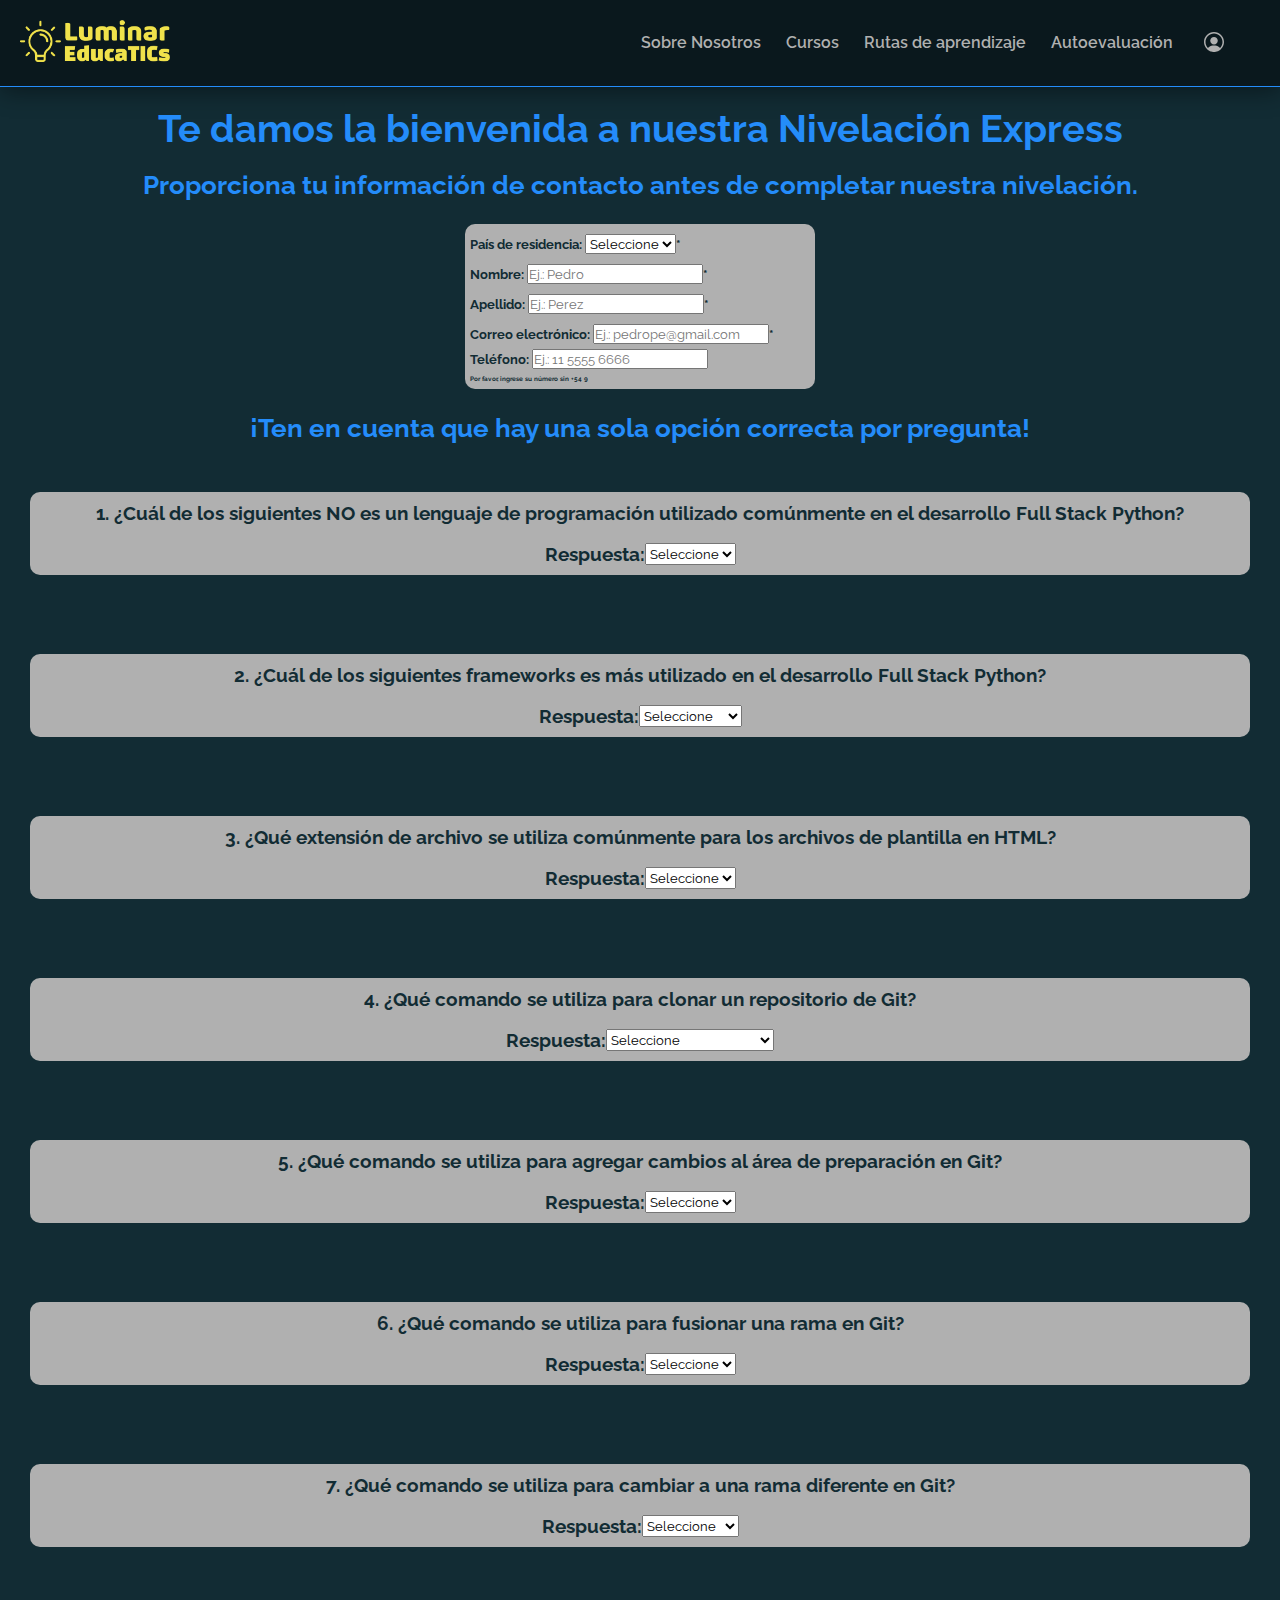
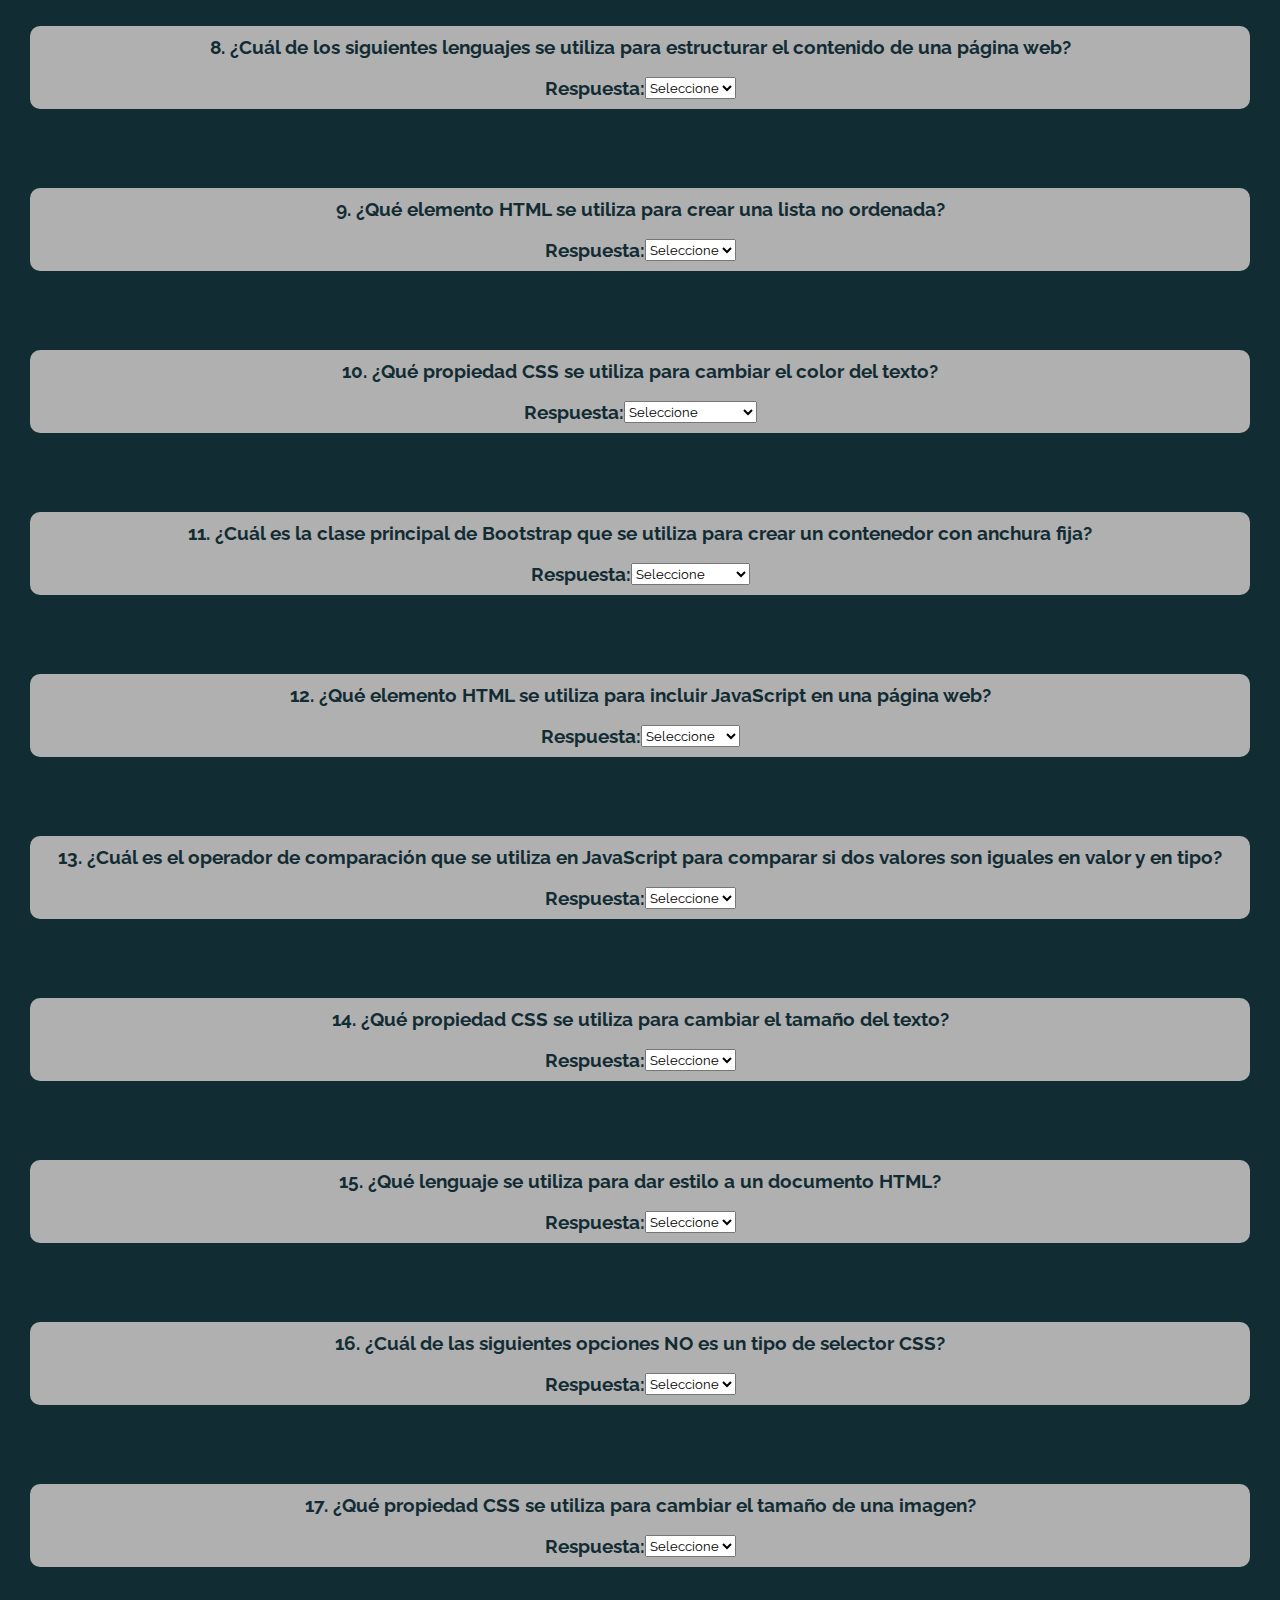
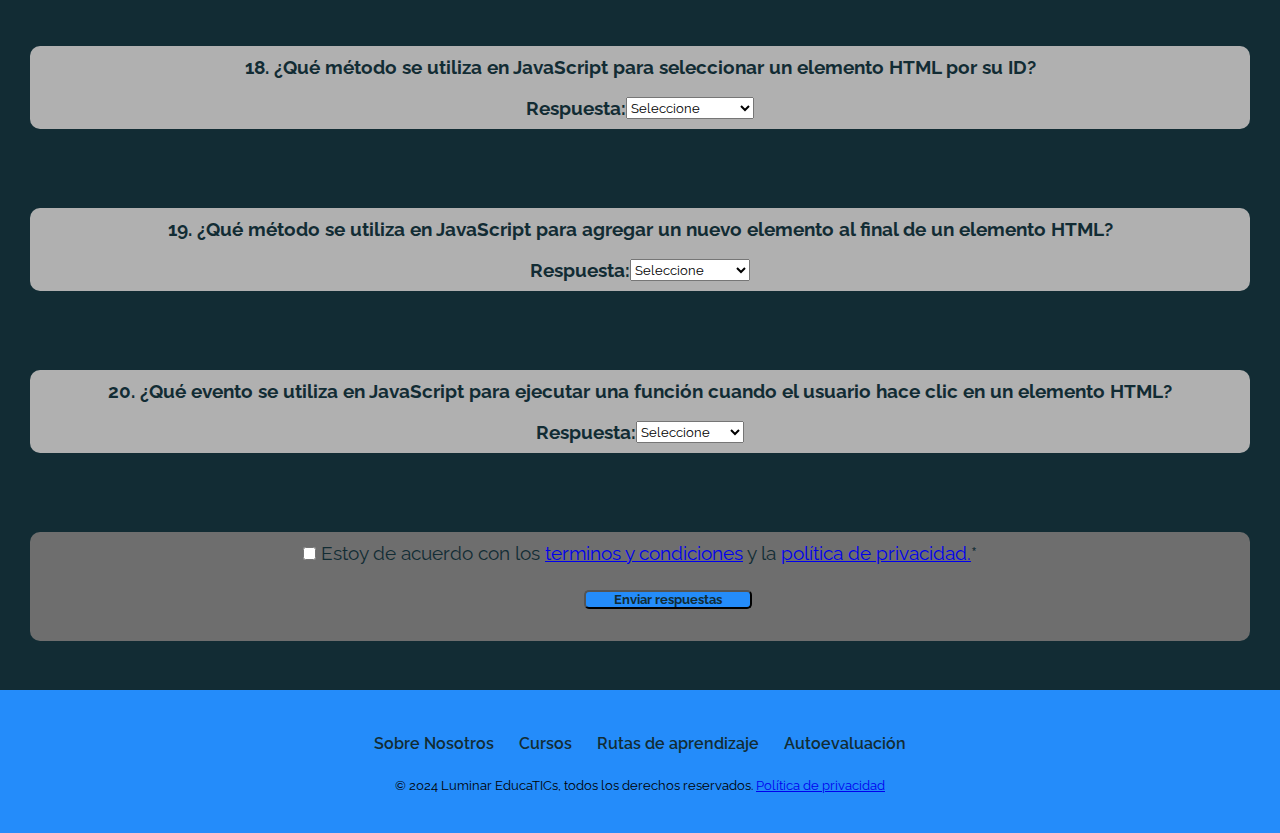
==== commit 9651f975: "finalizacion de la home y correccion de detalles" ====
--- a/autoevaluacion.html
+++ b/autoevaluacion.html
@@ -3,6 +3,7 @@
   <head>
     <meta charset="UTF-8" />
     <meta name="viewport" content="width=device-width, initial-scale=1.0" />
+    <link rel="stylesheet" href="./css/styles.css" />
     <link rel="stylesheet" href="./css/autoevaluacion.css" />
     <title>Luminar EducaTICs Home</title>
   </head>
@@ -34,11 +35,7 @@
               >Autoevaluación</a
             >
           </li>
-          <li class="navigation__item">
-            <a href="./contacto.html" class="navigation__item__link"
-              >Contacto</a
-            >
-          </li>
+
           <li class="navigation__item">
             <a href="./login.html" class="navigation__item__link"
               ><span class="navigation__item__profile__icon"></span
@@ -50,464 +47,561 @@
     </header>
     <main class="main__container">
       <!-- BIENVENIDA -->
-      <br>
+      <br />
       <div>
         <h1>Te damos la bienvenida a nuestra Nivelación Express</h1>
       </div>
-      <br>
+      <br />
       <!-- INFORMACION PERSONAL -->
-      <form  action="" method="get" id="formContactData">
+      <form action="" method="get" id="formContactData">
         <div>
-          <h2>Proporciona tu información de contacto antes de completar nuestra nivelación.</h2>
+          <h2>
+            Proporciona tu información de contacto antes de completar nuestra
+            nivelación.
+          </h2>
         </div>
-        <br>
-        <section class="containerContacData" id="contactData" >
+        <br />
+        <section class="containerContacData" id="contactData">
           <div>
-            <label for="country" class="forminator-required">País de residencia: </label>
+            <label for="country" class="forminator-required"
+              >País de residencia:
+            </label>
             <select name="country" id="country" required>
-              <option value=""selected>Seleccione</option>
-                <option value="AR">Argentina</option>
-                <option value="UR">Uruguay</option>
-                <option value="BR">Brasil</option>
-                <option value="BO">Bolivia</option>
-                <option value="CH">Chile</option>
-                <option value="PE">Perú</option>
-                <option value="EC">Ecuador</option>
-                <option value="CO">Colombia</option>
-                <option value="VE">Venezuela</option>
-            </select><span>*</span>
+              <option value="" selected>Seleccione</option>
+              <option value="AR">Argentina</option>
+              <option value="UR">Uruguay</option>
+              <option value="BR">Brasil</option>
+              <option value="BO">Bolivia</option>
+              <option value="CH">Chile</option>
+              <option value="PE">Perú</option>
+              <option value="EC">Ecuador</option>
+              <option value="CO">Colombia</option>
+              <option value="VE">Venezuela</option></select
+            ><span>*</span>
           </div>
-          <br><br>
+          <br /><br />
           <div>
             <label for="firstname" class="forminator-required">Nombre: </label>
-            <input type="text" name="firstname" id="firstname" maxlength="12" required placeholder="Ej.: Pedro"><span>*</span>
+            <input
+              type="text"
+              name="firstname"
+              id="firstname"
+              maxlength="12"
+              required
+              placeholder="Ej.: Pedro"
+            /><span>*</span>
           </div>
-          <br><br>
+          <br /><br />
           <div>
             <label for="lastname" class="forminator-required">Apellido: </label>
-            <input type="text" name="lastname" id="lastname" maxlength="12" required placeholder="Ej.: Perez"><span>*</span>
+            <input
+              type="text"
+              name="lastname"
+              id="lastname"
+              maxlength="12"
+              required
+              placeholder="Ej.: Perez"
+            /><span>*</span>
           </div>
-          <br><br>
+          <br /><br />
           <div>
-            <label for="email" class="forminator-required">Correo electrónico: </label>
-            <input type="email" name="email" id="email" required placeholder="Ej.: pedrope@gmail.com"><span>*</span>
+            <label for="email" class="forminator-required"
+              >Correo electrónico:
+            </label>
+            <input
+              type="email"
+              name="email"
+              id="email"
+              required
+              placeholder="Ej.: pedrope@gmail.com"
+            /><span>*</span>
           </div>
-          <br><br>
+          <br /><br />
           <div>
-            <label for="cellPhone" class="forminator-required">Teléfono: </span></label>
-            <input type="number" name="cellPhone" placeholder="Ej.: 11 5555 6666" autocomplete="off">
+            <label for="cellPhone" class="forminator-required">Teléfono:</label>
+            <input
+              type="number"
+              name="cellPhone"
+              placeholder="Ej.: 11 5555 6666"
+              autocomplete="off"
+            />
             <div>
-              <span class="forminator-description">Por favor, ingrese su número sin +54 9</span>
+              <span class="forminator-description"
+                >Por favor, ingrese su número sin +54 9</span
+              >
             </div>
           </div>
-          <br><br>
+          <br /><br />
         </section>
-        <br>
+        <br />
         <!-- ADVERTENCIA -->
         <div>
           <h2>¡Ten en cuenta que hay una sola opción correcta por pregunta!</h2>
         </div>
-        <br>
+        <br />
         <!-- PREGUNTAS -->
-      <!-- <form action="" method="get" id="questions"> -->
+        <!-- <form action="" method="get" id="questions"> -->
         <ul>
           <li>
             <div class="containerQuestions">
               <div>
-                <h3>1. ¿Cuál de los siguientes NO es un lenguaje de programación utilizado comúnmente en el desarrollo Full Stack Python?</h3>
-              </div>
-              <br>
-              <div id="answer">
-                <label for="answer">Respuesta: </label>
-                <select name="answer" required>
-                    <option value=""selected>Seleccione</option>
-                    <option value="1">HTML</option>
-                    <option value="2">Java</option>
-                    <option value="3">JavaScript</option>
-                    <option value="4">Python</option>
-                </select>
-              </div>
-            </div>
-          </li>
-          <br>
-          <li>
-            <div class="containerQuestions">
-              <div>
-                <h3>2. ¿Cuál de los siguientes frameworks es más utilizado en el desarrollo Full Stack Python?</h3>
-              </div>
-              <br>
-              <div id="answer">
-                <label for="answer">Respuesta: </label>
-                <select name="answer" required>
-                    <option value=""selected>Seleccione</option>
-                    <option value="1">Flask</option>
-                    <option value="2">Ruby on Rails</option>
-                    <option value="3">Laravel</option>
-                    <option value="4">Spring</option>
-                </select>
-              </div>
-            </div>
-          </li>
-          <br>
-          <li>
-            <div class="containerQuestions">
-              <div>
-                <h3>3. ¿Qué extensión de archivo se utiliza comúnmente para los archivos de plantilla en HTML?</h3>
-              </div>
-              <br>
-              <div id="answer">
-                <label for="answer">Respuesta: </label>
-                <select name="answer" required>
-                    <option value=""selected>Seleccione</option>
-                    <option value="1">.html</option>
-                    <option value="2">.py</option>
-                    <option value="3">.tpl</option>
-                    <option value="4">.django</option>
-                </select>
-              </div>
-            </div>
-          </li>
-          <br>
-          <li>
-            <div class="containerQuestions">
-              <div>
-                <h3>4. ¿Qué comando se utiliza para clonar un repositorio de Git?</h3>
-              </div>
-              <br>
-              <div id="answer">
-                <label for="answer">Respuesta: </label>
-                <select name="answer" required>
-                    <option value=""selected>Seleccione</option>
-                    <option value="1">git clone repository_url</option>
-                    <option value="2">git pull repository_url</option>
-                    <option value="3">git init repository_url</option>
-                    <option value="4">git create repository_url</option>
-                </select>
-              </div>
-            </div>
-          </li>
-          <br>
-          <li>
-            <div class="containerQuestions">
-              <div>
-                <h3>5. ¿Qué comando se utiliza para agregar cambios al área de preparación en Git?</h3>
-              </div>
-              <br>
-              <div id="answer">
-                <label for="answer">Respuesta: </label>
-                <select name="answer" required>
-                    <option value=""selected>Seleccione</option>
-                    <option value="1">git push</option>
-                    <option value="2">git add</option>
-                    <option value="3">git commit</option>
-                    <option value="4">git merge</option>
-                </select>
-              </div>
-            </div>
-          </li>
-          <br>
-          <li>
-            <div class="containerQuestions">
-              <div>
-                <h3>6. ¿Qué comando se utiliza para fusionar una rama en Git?</h3>
-              </div>
-              <br>
-              <div id="answer">
-                <label for="answer">Respuesta: </label>
-                <select name="answer" required>
-                    <option value=""selected>Seleccione</option>
-                    <option value="1">git push</option>
-                    <option value="2">git pull</option>
-                    <option value="3">git merge</option>
-                    <option value="4">git branch</option>
-                </select>
-              </div>
-            </div>
-          </li>
-          <br>
-          <li>
-            <div class="containerQuestions">
-              <div>
-                <h3>7. ¿Qué comando se utiliza para cambiar a una rama diferente en Git?</h3>
-              </div>
-              <br>
-              <div id="answer">
-                <label for="answer">Respuesta: </label>
-                <select name="answer" required>
-                    <option value=""selected>Seleccione</option>
-                    <option value="1">git switch</option>
-                    <option value="2">git checkout</option>
-                    <option value="3">git branch</option>
-                    <option value="4">git change</option>
-                </select>
-              </div>
-            </div>
-          </li>
-          <br>
-          <li>
-            <div class="containerQuestions">
-              <div>
-                <h3>8. ¿Cuál de los siguientes lenguajes se utiliza para estructurar el contenido de una página web?</h3>
-              </div>
-              <br>
-              <div id="answer">
-                <label for="answer">Respuesta: </label>
-                <select name="answer" required>
-                    <option value=""selected>Seleccione</option>
-                    <option value="1">HTML</option>
-                    <option value="2">CSS</option>
-                    <option value="3">JavaScript</option>
-                    <option value="4">Bootstrap</option>
-                </select>
-              </div>
-            </div>
-          </li>
-          <br>
-          <li>
-            <div class="containerQuestions">
-              <div>
-                <h3>9. ¿Qué elemento HTML se utiliza para crear una lista no ordenada?</h3>
-              </div>
-              <br>
-              <div id="answer">
-                <label for="answer">Respuesta: </label>
-                <select name="answer" required>
-                    <option value=""selected>Seleccione</option>
-                    <option value="1">< ul ></ul></option>
-                    <option value="2">< ol ></ol></option>
-                    <option value="3">< li ></li></option>
-                    <option value="4">< list ></list></option>
-                </select>
-              </div>
-            </div>
-          </li>
-          <br>
-          <li>
-            <div class="containerQuestions">
-              <div>
-                <h3>10. ¿Qué propiedad CSS se utiliza para cambiar el color del texto?</h3>
-              </div>
-              <br>
-              <div id="answer">
-                <label for="answer">Respuesta: </label>
-                <select name="answer" required>
-                    <option value=""selected>Seleccione</option>
-                    <option value="1">color</option>
-                    <option value="2">background-color</option>
-                    <option value="3">text-color</option>
-                    <option value="4">font-color</option>
-                </select>
-              </div>
-            </div>
-          </li>
-          <br>
-          <li>
-            <div class="containerQuestions">
-              <div>
-                <h3>11. ¿Cuál es la clase principal de Bootstrap que se utiliza para crear un contenedor con anchura fija?</h3>
-              </div>
-              <br>
-              <div id="answer">
-                <label for="answer">Respuesta: </label>
-                <select name="answer" required>
-                    <option value=""selected>Seleccione</option>
-                    <option value="1">container-fluid</option>
-                    <option value="2">container-fixed</option>
-                    <option value="3">container</option>
-                    <option value="4">container-width</option>
-                </select>
-              </div>
-            </div>
-          </li>
-          <br>
-          <li>
-            <div class="containerQuestions">
-              <div>
-                <h3>12. ¿Qué elemento HTML se utiliza para incluir JavaScript en una página web?</h3>
-              </div>
-              <br>
-              <div id="answer">
-                <label for="answer">Respuesta: </label>
-                <select name="answer" required>
-                    <option value=""selected>Seleccione</option>
-                    <option value="1">< script ></script></option>
-                    <option value="2">< js ></js></option>
-                    <option value="3">< javascript ></javascript></option>
-                    <option value="4">< code ></option>
-                </select>
-              </div>
-            </div>
-          </li>
-          <br>
-          <li>
-            <div class="containerQuestions">
-              <div>
-                <h3>13. ¿Cuál es el operador de comparación que se utiliza en JavaScript para comparar si dos valores son iguales en valor y en tipo?</h3>
-              </div>
-              <br>
-              <div id="answer">
-                <label for="answer">Respuesta: </label>
-                <select name="answer" required>
-                    <option value=""selected>Seleccione</option>
-                    <option value="1">==</option>
-                    <option value="2">=</option>
-                    <option value="3">===</option>
-                    <option value="4">!=</option>
-                </select>
-              </div>
-            </div>
-          </li>
-          <br>
-          <li>
-            <div class="containerQuestions">
-              <div>
-                <h3>14. ¿Qué propiedad CSS se utiliza para cambiar el tamaño del texto?</h3>
-              </div>
-              <br>
-              <div id="answer">
-                <label for="answer">Respuesta: </label>
-                <select name="answer" required>
-                    <option value=""selected>Seleccione</option>
-                    <option value="1">font-size</option>
-                    <option value="2">text-size</option>
-                    <option value="3">size</option>
-                    <option value="4">font-height</option>
-                </select>
-              </div>
-            </div>
-          </li>
-          <br>
-          <li>
-            <div class="containerQuestions">
-              <div>
-                <h3>15. ¿Qué lenguaje se utiliza para dar estilo a un documento HTML?</h3>
-              </div>
-              <br>
-              <div id="answer">
-                <label for="answer">Respuesta: </label>
-                <select name="answer" required>
-                    <option value=""selected>Seleccione</option>
-                    <option value="1">HTML</option>
-                    <option value="2">CSS</option>
-                    <option value="3">JavaScript</option>
-                    <option value="4">Bootstrap</option>
-                </select>
-              </div>
-            </div>
-          </li>
-          <br>
-          <li>
-            <div class="containerQuestions">
-              <div>
-                <h3>16. ¿Cuál de las siguientes opciones NO es un tipo de selector CSS?</h3>
-              </div>
-              <br>
-              <div id="answer">
-                <label for="answer">Respuesta: </label>
-                <select name="answer" required>
-                    <option value=""selected>Seleccione</option>
-                    <option value="1">Clase</option>
-                    <option value="2">ID</option>
-                    <option value="3">Etiqueta</option>
-                    <option value="4">Atributo</option>
-                </select>
-              </div>
-            </div>
-          </li>
-          <br>
-          <li>
-            <div class="containerQuestions">
-              <div>
-                <h3>17. ¿Qué propiedad CSS se utiliza para cambiar el tamaño de una imagen?</h3>
-              </div>
-              <br>
-              <div id="answer">
-                <label for="answer">Respuesta: </label>
-                <select name="answer" required>
-                    <option value=""selected>Seleccione</option>
-                    <option value="1">width</option>
-                    <option value="2">height</option>
-                    <option value="3">size</option>
-                    <option value="4">image-size</option>
-                </select>
-              </div>
-            </div>
-          </li>
-          <br>
-          <li>
-            <div class="containerQuestions">
-              <div>
-                <h3>18. ¿Qué método se utiliza en JavaScript para seleccionar un elemento HTML por su ID?</h3>
-              </div>
-              <br>
-              <div id="answer">
-                <label for="answer">Respuesta: </label>
-                <select name="answer" required>
-                    <option value=""selected>Seleccione</option>
-                    <option value="1">selectById()</option>
-                    <option value="2">getElementById()</option>
-                    <option value="3">querySelector()</option>
-                    <option value="4">findByID()</option>
-                </select>
-              </div>
-            </div>
-          </li>
-          <br>
-          <li>
-            <div class="containerQuestions">
-              <div>
-                <h3>19. ¿Qué método se utiliza en JavaScript para agregar un nuevo elemento al final de un elemento HTML?</h3>
-              </div>
-              <br>
-              <div id="answer">
-                <label for="answer">Respuesta: </label>
-                <select name="answer" required>
-                    <option value=""selected>Seleccione</option>
-                    <option value="1">appendChild()</option>
-                    <option value="2">addElement()</option>
-                    <option value="3">createElement()</option>
-                    <option value="4">insertAfter()</option>
-                </select>
-              </div>
-            </div>
-          </li>
-          <br>
-          <li>
-            <div class="containerQuestions">
-              <div>
-                <h3>20. ¿Qué evento se utiliza en JavaScript para ejecutar una función cuando el usuario hace clic en un elemento HTML?</h3>
-              </div>
-              <br>
-              <div id="answer">
-                <label for="answer">Respuesta: </label>
-                <select name="answer" required>
-                    <option value=""selected>Seleccione</option>
-                    <option value="1">onhover</option>
-                    <option value="2">onclick</option>
-                    <option value="3">onsubmit</option>
-                    <option value="4">onmouseover</option>
-                </select>
-              </div>
-            </div>
-          </li>
-          <br>
+                <h3>
+                  1. ¿Cuál de los siguientes NO es un lenguaje de programación
+                  utilizado comúnmente en el desarrollo Full Stack Python?
+                </h3>
+              </div>
+              <br />
+              <div id="answer">
+                <label for="answer">Respuesta: </label>
+                <select name="answer" required>
+                  <option value="" selected>Seleccione</option>
+                  <option value="1">HTML</option>
+                  <option value="2">Java</option>
+                  <option value="3">JavaScript</option>
+                  <option value="4">Python</option>
+                </select>
+              </div>
+            </div>
+          </li>
+          <br />
+          <li>
+            <div class="containerQuestions">
+              <div>
+                <h3>
+                  2. ¿Cuál de los siguientes frameworks es más utilizado en el
+                  desarrollo Full Stack Python?
+                </h3>
+              </div>
+              <br />
+              <div id="answer">
+                <label for="answer">Respuesta: </label>
+                <select name="answer" required>
+                  <option value="" selected>Seleccione</option>
+                  <option value="1">Flask</option>
+                  <option value="2">Ruby on Rails</option>
+                  <option value="3">Laravel</option>
+                  <option value="4">Spring</option>
+                </select>
+              </div>
+            </div>
+          </li>
+          <br />
+          <li>
+            <div class="containerQuestions">
+              <div>
+                <h3>
+                  3. ¿Qué extensión de archivo se utiliza comúnmente para los
+                  archivos de plantilla en HTML?
+                </h3>
+              </div>
+              <br />
+              <div id="answer">
+                <label for="answer">Respuesta: </label>
+                <select name="answer" required>
+                  <option value="" selected>Seleccione</option>
+                  <option value="1">.html</option>
+                  <option value="2">.py</option>
+                  <option value="3">.tpl</option>
+                  <option value="4">.django</option>
+                </select>
+              </div>
+            </div>
+          </li>
+          <br />
+          <li>
+            <div class="containerQuestions">
+              <div>
+                <h3>
+                  4. ¿Qué comando se utiliza para clonar un repositorio de Git?
+                </h3>
+              </div>
+              <br />
+              <div id="answer">
+                <label for="answer">Respuesta: </label>
+                <select name="answer" required>
+                  <option value="" selected>Seleccione</option>
+                  <option value="1">git clone repository_url</option>
+                  <option value="2">git pull repository_url</option>
+                  <option value="3">git init repository_url</option>
+                  <option value="4">git create repository_url</option>
+                </select>
+              </div>
+            </div>
+          </li>
+          <br />
+          <li>
+            <div class="containerQuestions">
+              <div>
+                <h3>
+                  5. ¿Qué comando se utiliza para agregar cambios al área de
+                  preparación en Git?
+                </h3>
+              </div>
+              <br />
+              <div id="answer">
+                <label for="answer">Respuesta: </label>
+                <select name="answer" required>
+                  <option value="" selected>Seleccione</option>
+                  <option value="1">git push</option>
+                  <option value="2">git add</option>
+                  <option value="3">git commit</option>
+                  <option value="4">git merge</option>
+                </select>
+              </div>
+            </div>
+          </li>
+          <br />
+          <li>
+            <div class="containerQuestions">
+              <div>
+                <h3>
+                  6. ¿Qué comando se utiliza para fusionar una rama en Git?
+                </h3>
+              </div>
+              <br />
+              <div id="answer">
+                <label for="answer">Respuesta: </label>
+                <select name="answer" required>
+                  <option value="" selected>Seleccione</option>
+                  <option value="1">git push</option>
+                  <option value="2">git pull</option>
+                  <option value="3">git merge</option>
+                  <option value="4">git branch</option>
+                </select>
+              </div>
+            </div>
+          </li>
+          <br />
+          <li>
+            <div class="containerQuestions">
+              <div>
+                <h3>
+                  7. ¿Qué comando se utiliza para cambiar a una rama diferente
+                  en Git?
+                </h3>
+              </div>
+              <br />
+              <div id="answer">
+                <label for="answer">Respuesta: </label>
+                <select name="answer" required>
+                  <option value="" selected>Seleccione</option>
+                  <option value="1">git switch</option>
+                  <option value="2">git checkout</option>
+                  <option value="3">git branch</option>
+                  <option value="4">git change</option>
+                </select>
+              </div>
+            </div>
+          </li>
+          <br />
+          <li>
+            <div class="containerQuestions">
+              <div>
+                <h3>
+                  8. ¿Cuál de los siguientes lenguajes se utiliza para
+                  estructurar el contenido de una página web?
+                </h3>
+              </div>
+              <br />
+              <div id="answer">
+                <label for="answer">Respuesta: </label>
+                <select name="answer" required>
+                  <option value="" selected>Seleccione</option>
+                  <option value="1">HTML</option>
+                  <option value="2">CSS</option>
+                  <option value="3">JavaScript</option>
+                  <option value="4">Bootstrap</option>
+                </select>
+              </div>
+            </div>
+          </li>
+          <br />
+          <li>
+            <div class="containerQuestions">
+              <div>
+                <h3>
+                  9. ¿Qué elemento HTML se utiliza para crear una lista no
+                  ordenada?
+                </h3>
+              </div>
+              <br />
+              <div id="answer">
+                <label for="answer">Respuesta: </label>
+                <select name="answer" required>
+                  <option value="" selected>Seleccione</option>
+                  <option value="1">< ul ></option>
+                  <option value="2">< ol ></option>
+                  <option value="3">< li ></option>
+                  <option value="4">< list ></option>
+                </select>
+              </div>
+            </div>
+          </li>
+          <br />
+          <li>
+            <div class="containerQuestions">
+              <div>
+                <h3>
+                  10. ¿Qué propiedad CSS se utiliza para cambiar el color del
+                  texto?
+                </h3>
+              </div>
+              <br />
+              <div id="answer">
+                <label for="answer">Respuesta: </label>
+                <select name="answer" required>
+                  <option value="" selected>Seleccione</option>
+                  <option value="1">color</option>
+                  <option value="2">background-color</option>
+                  <option value="3">text-color</option>
+                  <option value="4">font-color</option>
+                </select>
+              </div>
+            </div>
+          </li>
+          <br />
+          <li>
+            <div class="containerQuestions">
+              <div>
+                <h3>
+                  11. ¿Cuál es la clase principal de Bootstrap que se utiliza
+                  para crear un contenedor con anchura fija?
+                </h3>
+              </div>
+              <br />
+              <div id="answer">
+                <label for="answer">Respuesta: </label>
+                <select name="answer" required>
+                  <option value="" selected>Seleccione</option>
+                  <option value="1">container-fluid</option>
+                  <option value="2">container-fixed</option>
+                  <option value="3">container</option>
+                  <option value="4">container-width</option>
+                </select>
+              </div>
+            </div>
+          </li>
+          <br />
+          <li>
+            <div class="containerQuestions">
+              <div>
+                <h3>
+                  12. ¿Qué elemento HTML se utiliza para incluir JavaScript en
+                  una página web?
+                </h3>
+              </div>
+              <br />
+              <div id="answer">
+                <label for="answer">Respuesta: </label>
+                <select name="answer" required>
+                  <option value="" selected>Seleccione</option>
+                  <option value="1">< 'script' ></option>
+                  <option value="2">< js ></option>
+                  <option value="3">< javascript ></option>
+                  <option value="4">< code ></option>
+                </select>
+              </div>
+            </div>
+          </li>
+          <br />
+          <li>
+            <div class="containerQuestions">
+              <div>
+                <h3>
+                  13. ¿Cuál es el operador de comparación que se utiliza en
+                  JavaScript para comparar si dos valores son iguales en valor y
+                  en tipo?
+                </h3>
+              </div>
+              <br />
+              <div id="answer">
+                <label for="answer">Respuesta: </label>
+                <select name="answer" required>
+                  <option value="" selected>Seleccione</option>
+                  <option value="1">==</option>
+                  <option value="2">=</option>
+                  <option value="3">===</option>
+                  <option value="4">!=</option>
+                </select>
+              </div>
+            </div>
+          </li>
+          <br />
+          <li>
+            <div class="containerQuestions">
+              <div>
+                <h3>
+                  14. ¿Qué propiedad CSS se utiliza para cambiar el tamaño del
+                  texto?
+                </h3>
+              </div>
+              <br />
+              <div id="answer">
+                <label for="answer">Respuesta: </label>
+                <select name="answer" required>
+                  <option value="" selected>Seleccione</option>
+                  <option value="1">font-size</option>
+                  <option value="2">text-size</option>
+                  <option value="3">size</option>
+                  <option value="4">font-height</option>
+                </select>
+              </div>
+            </div>
+          </li>
+          <br />
+          <li>
+            <div class="containerQuestions">
+              <div>
+                <h3>
+                  15. ¿Qué lenguaje se utiliza para dar estilo a un documento
+                  HTML?
+                </h3>
+              </div>
+              <br />
+              <div id="answer">
+                <label for="answer">Respuesta: </label>
+                <select name="answer" required>
+                  <option value="" selected>Seleccione</option>
+                  <option value="1">HTML</option>
+                  <option value="2">CSS</option>
+                  <option value="3">JavaScript</option>
+                  <option value="4">Bootstrap</option>
+                </select>
+              </div>
+            </div>
+          </li>
+          <br />
+          <li>
+            <div class="containerQuestions">
+              <div>
+                <h3>
+                  16. ¿Cuál de las siguientes opciones NO es un tipo de selector
+                  CSS?
+                </h3>
+              </div>
+              <br />
+              <div id="answer">
+                <label for="answer">Respuesta: </label>
+                <select name="answer" required>
+                  <option value="" selected>Seleccione</option>
+                  <option value="1">Clase</option>
+                  <option value="2">ID</option>
+                  <option value="3">Etiqueta</option>
+                  <option value="4">Atributo</option>
+                </select>
+              </div>
+            </div>
+          </li>
+          <br />
+          <li>
+            <div class="containerQuestions">
+              <div>
+                <h3>
+                  17. ¿Qué propiedad CSS se utiliza para cambiar el tamaño de
+                  una imagen?
+                </h3>
+              </div>
+              <br />
+              <div id="answer">
+                <label for="answer">Respuesta: </label>
+                <select name="answer" required>
+                  <option value="" selected>Seleccione</option>
+                  <option value="1">width</option>
+                  <option value="2">height</option>
+                  <option value="3">size</option>
+                  <option value="4">image-size</option>
+                </select>
+              </div>
+            </div>
+          </li>
+          <br />
+          <li>
+            <div class="containerQuestions">
+              <div>
+                <h3>
+                  18. ¿Qué método se utiliza en JavaScript para seleccionar un
+                  elemento HTML por su ID?
+                </h3>
+              </div>
+              <br />
+              <div id="answer">
+                <label for="answer">Respuesta: </label>
+                <select name="answer" required>
+                  <option value="" selected>Seleccione</option>
+                  <option value="1">selectById()</option>
+                  <option value="2">getElementById()</option>
+                  <option value="3">querySelector()</option>
+                  <option value="4">findByID()</option>
+                </select>
+              </div>
+            </div>
+          </li>
+          <br />
+          <li>
+            <div class="containerQuestions">
+              <div>
+                <h3>
+                  19. ¿Qué método se utiliza en JavaScript para agregar un nuevo
+                  elemento al final de un elemento HTML?
+                </h3>
+              </div>
+              <br />
+              <div id="answer">
+                <label for="answer">Respuesta: </label>
+                <select name="answer" required>
+                  <option value="" selected>Seleccione</option>
+                  <option value="1">appendChild()</option>
+                  <option value="2">addElement()</option>
+                  <option value="3">createElement()</option>
+                  <option value="4">insertAfter()</option>
+                </select>
+              </div>
+            </div>
+          </li>
+          <br />
+          <li>
+            <div class="containerQuestions">
+              <div>
+                <h3>
+                  20. ¿Qué evento se utiliza en JavaScript para ejecutar una
+                  función cuando el usuario hace clic en un elemento HTML?
+                </h3>
+              </div>
+              <br />
+              <div id="answer">
+                <label for="answer">Respuesta: </label>
+                <select name="answer" required>
+                  <option value="" selected>Seleccione</option>
+                  <option value="1">onhover</option>
+                  <option value="2">onclick</option>
+                  <option value="3">onsubmit</option>
+                  <option value="4">onmouseover</option>
+                </select>
+              </div>
+            </div>
+          </li>
+          <br />
           <li>
             <div class="terms">
               <div>
-                <input type="checkbox" name="terms" required>
-                <label for="consent">Estoy de acuerdo con los <a href="#" target="_blank">terminos y condiciones</a> y la <a href="#">política de privacidad.</a><span class="forminator-required">*</span></label>
-              </div>
-              <br>
+                <input type="checkbox" name="terms" required />
+                <label for="consent"
+                  >Estoy de acuerdo con los
+                  <a href="#" target="_blank">terminos y condiciones</a> y la
+                  <a href="#">política de privacidad.</a
+                  ><span class="forminator-required">*</span></label
+                >
+              </div>
+              <br />
               <div>
                 <button class="submit">Enviar respuestas</button>
               </div>
-              <br>            
-            </div>              
-          </li>
-        </ul>        
+              <br />
+            </div>
+          </li>
+        </ul>
       </form>
-      <br>
-      
+      <br />
     </main>
     <footer class="footer__container">
       <!-- <img src="./img/logo-blanco.png" alt="Footer Logo" class="footer__logo" /> -->
@@ -529,11 +623,6 @@
           <li class="navigation__item">
             <a href="./autoevaluacion.html" class="navigation__item__link"
               >Autoevaluación</a
-            >
-          </li>
-          <li class="navigation__item">
-            <a href="./contacto.html" class="navigation__item__link"
-              >Contacto</a
             >
           </li>
         </ul>
--- a/css/styles.css
+++ b/css/styles.css
@@ -0,0 +1,190 @@
+@import url("https://fonts.googleapis.com/css2?family=Raleway:ital,wght@0,100..900;1,100..900&display=swap");
+@import url("https://fonts.googleapis.com/css2?family=Arvo:ital,wght@0,400;0,700;1,400;1,700&family=Raleway:ital,wght@0,100..900;1,100..900&display=swap");
+@import url("https://fonts.googleapis.com/css2?family=Abril+Fatface&family=Arvo:ital,wght@0,400;0,700;1,400;1,700&family=Raleway:ital,wght@0,100..900;1,100..900&display=swap");
+@import url("https://fonts.googleapis.com/css2?family=Abril+Fatface&family=Acme&family=Arvo:ital,wght@0,400;0,700;1,400;1,700&family=Raleway:ital,wght@0,100..900;1,100..900&display=swap");
+
+:root {
+  --main-color: #122c34;
+  --secondary-color: #248cfa;
+  --dark-grey: #6e6e6e;
+  --light-grey: #b0b0b0;
+
+  --container-width: 1100px;
+  --gutter: 20px;
+
+  --main-font: "Raleway", sans-serif;
+  --secondary-font: "Arvo", serif;
+  --title-font: "Abril Fatface", serif;
+  --alt-font: "Acme", sans-serif;
+}
+
+/* G E N E R A L */
+
+* {
+  margin: 0;
+  padding: 0;
+  box-sizing: border-box;
+
+  font-family: var(--main-font);
+}
+img {
+  width: 100%;
+  object-fit: cover;
+}
+body {
+  min-height: 100vh;
+  padding-inline: var(--gutter);
+  background-color: var(--main-color);
+  display: flex;
+  flex-direction: column;
+  justify-content: space-between;
+}
+
+@media (min-width: 970px) {
+  body {
+    padding-inline: 0px;
+  }
+}
+
+.en__construccion {
+  text-align: center;
+  color: var(--secondary-color);
+}
+
+/* H E A D E R  */
+
+.header__container {
+  display: grid;
+  padding: 20px;
+  grid-template-columns: 150px auto;
+  justify-content: space-between;
+  align-items: center;
+  border-bottom: 1px solid var(--secondary-color);
+  box-shadow: 1px 4px 23px 0px rgba(0, 0, 0, 0.44);
+  background-color: rgba(0, 0, 0, 0.44);
+  width: calc(100% + var(--gutter) * 2);
+  margin-left: calc(var(--gutter) * -1);
+}
+
+@media (min-width: 970px) {
+  .header__container {
+    width: 100%;
+    margin: 0;
+  }
+}
+
+.header__navbar {
+  margin-right: 30px;
+  display: none;
+}
+
+@media (min-width: 970px) {
+  .header__navbar {
+    display: block;
+  }
+}
+
+.navbar__navigation__list {
+  display: none;
+}
+
+@media (min-width: 970px) {
+  .navbar__navigation__list {
+    display: flex;
+    gap: 25px;
+    height: 100%;
+    align-items: center;
+    list-style-type: none;
+  }
+}
+
+.navigation__item__link {
+  display: inline-block;
+  text-decoration: none;
+  color: var(--light-grey);
+  font-weight: 600;
+  padding-block: 4px;
+}
+
+.navigation__item__link:hover {
+  color: var(--secondary-color);
+  border-bottom: 1px solid var(--secondary-color);
+}
+
+.navigation__item__link:has(.navigation__item__profile__icon) {
+  padding: 4px;
+  cursor: pointer;
+  height: 34px;
+}
+
+.navigation__item__link:has(.navigation__item__profile__icon):hover {
+  border: none;
+}
+
+.navigation__item__link:has(.navigation__item__profile__icon):hover
+  .navigation__item__profile__icon {
+  background: url(../img/icons/icon-profile-hover.svg) center center no-repeat;
+  background-size: 24px 24px;
+}
+
+.navigation__item__profile__icon {
+  display: inline-block;
+  width: 24px;
+  height: 24px;
+  background: url(../img/icons/icon-profile.svg) center center no-repeat;
+  background-size: 24px 24px;
+}
+
+.burguer__menu {
+  display: inline-block;
+  width: 24px;
+  height: 24px;
+  background: url(../img/icons/icon-burguer-menu.svg) center center no-repeat;
+  background-size: 24px 24px;
+}
+
+@media (min-width: 970px) {
+  .burguer__menu {
+    display: none;
+  }
+}
+
+/* F O O T E R */
+
+.footer__container {
+  padding: 30px 20px;
+  background-color: var(--secondary-color);
+  width: calc(100% + var(--gutter) * 2);
+  margin-left: calc(var(--gutter) * -1);
+}
+
+@media (min-width: 970px) {
+  .footer__container {
+    width: 100%;
+    margin: 0;
+    padding: 40px;
+    display: flex;
+    flex-direction: column;
+    align-items: center;
+  }
+}
+
+@media (min-width: 970px) {
+  .footer__navbar {
+    margin-bottom: 20px;
+  }
+}
+
+.footer__navbar .navigation__item__link {
+  color: var(--main-color);
+  border-bottom: 1px solid transparent;
+}
+
+.footer__navbar .navigation__item__link:hover {
+  border-bottom: 1px solid var(--main-color);
+}
+
+.footer__legend {
+  font-size: 0.8rem;
+  text-align: center;
+}
--- a/css/autoevaluacion.css
+++ b/css/autoevaluacion.css
@@ -0,0 +1,123 @@
+/*MAIN*/
+
+/*SELECTORES POR ETIQUETAS*/
+h1 {
+  color: var(--secondary-color);
+  font-size: 3vw;
+  justify-content: center;
+  text-align: center;
+}
+
+h2 {
+  color: var(--secondary-color);
+  font-size: 2vw;
+  text-align: center;
+}
+
+/*SELECTORES DE LOS DATOS PERSONALES*/
+.containerContacData {
+  background: var(--light-grey);
+  color: var(--main-color);
+  align-items: center;
+  border-radius: 10px;
+  max-width: 350px;
+  display: flex;
+  flex-wrap: wrap;
+  justify-content: space-between;
+  margin: 5px auto;
+  padding: 5px;
+  font-size: 1vw;
+  font-weight: bold;
+}
+
+.forminator-description {
+  color: var(--main-color);
+  font-size: 0.5vw;
+}
+
+/*SELECTORES DEL CUESTIONARIO*/
+.containerQuestions {
+  background: var(--light-grey);
+  color: var(--main-color);
+  border-radius: 10px;
+  display: flex;
+  flex-flow: column nowrap;
+  padding: 10px;
+  margin: 30px;
+  height: 100%;
+  align-items: center;
+  text-align: start;
+}
+
+#answer {
+  display: flex;
+  justify-content: center;
+  flex-flow: row nowrap;
+  width: 70%;
+  color: var(--main-color);
+  font-size: 1.5vw;
+  font-weight: bold;
+}
+
+.terms {
+  color: var(--main-color);
+  background: var(--dark-grey);
+  padding: 10px;
+  margin: 30px;
+  border-radius: 10px;
+  text-align: center;
+  font-size: 1.5vw;
+  display: flex;
+  flex-flow: column nowrap;
+  height: 100%;
+  align-items: center;
+}
+
+.submit {
+  width: 150%;
+  background-color: var(--secondary-color);
+  border-radius: 5px;
+  font-size: 1vw;
+  font-weight: bold;
+  color: var(--main-color);
+}
+
+/* F O O T E R */
+
+.footer__container {
+  padding: 30px 20px;
+  background-color: var(--secondary-color);
+  width: calc(100% + var(--gutter) * 2);
+  margin-left: calc(var(--gutter) * -1);
+}
+
+@media (min-width: 970px) {
+  .footer__container {
+    width: 100%;
+    margin: 0;
+    padding: 40px;
+    display: flex;
+    flex-direction: column;
+    align-items: center;
+  }
+}
+
+@media (min-width: 970px) {
+  .footer__navbar {
+    margin-bottom: 20px;
+  }
+}
+
+.footer__navbar .navigation__item__link {
+  color: var(--main-color);
+  border-bottom: 1px solid transparent;
+}
+
+.footer__navbar .navigation__item__link:hover {
+  border-bottom: 1px solid var(--main-color);
+}
+
+.footer__legend {
+  font-size: 0.8rem;
+  text-align: center;
+}
